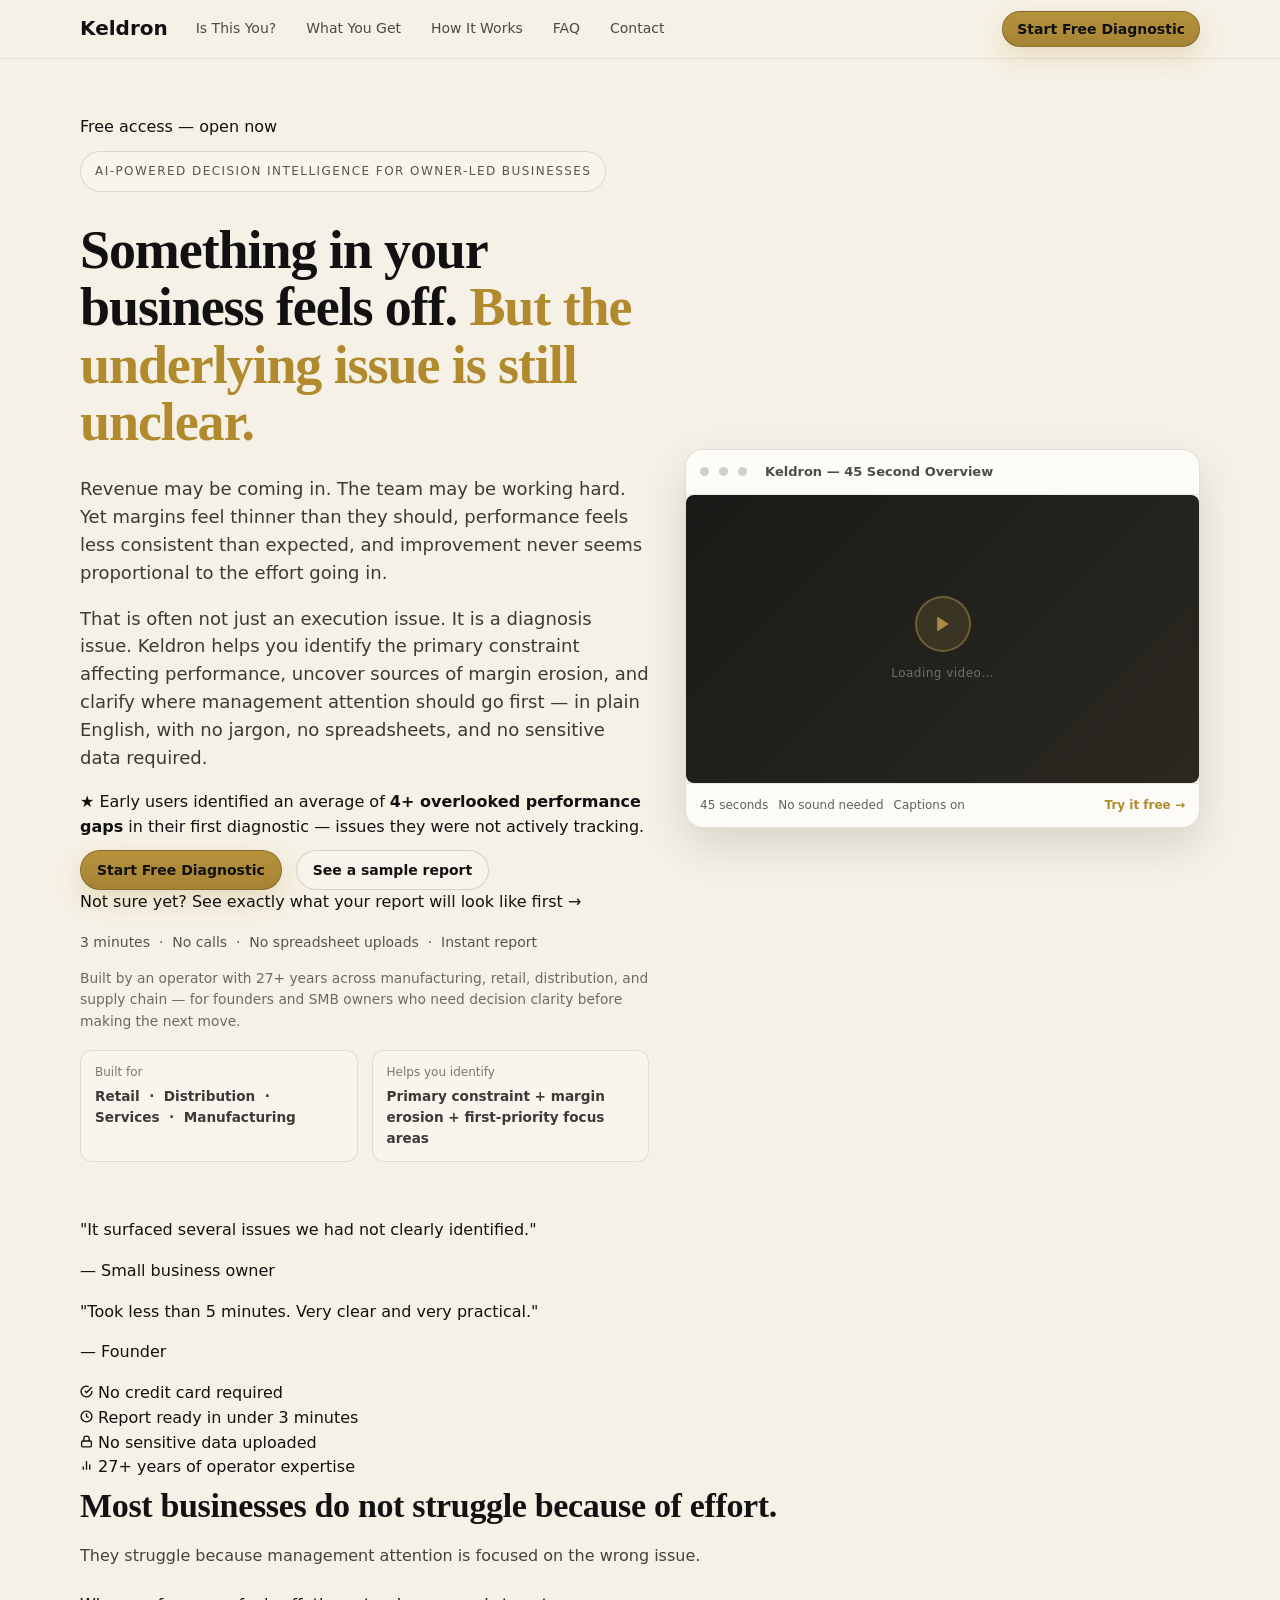
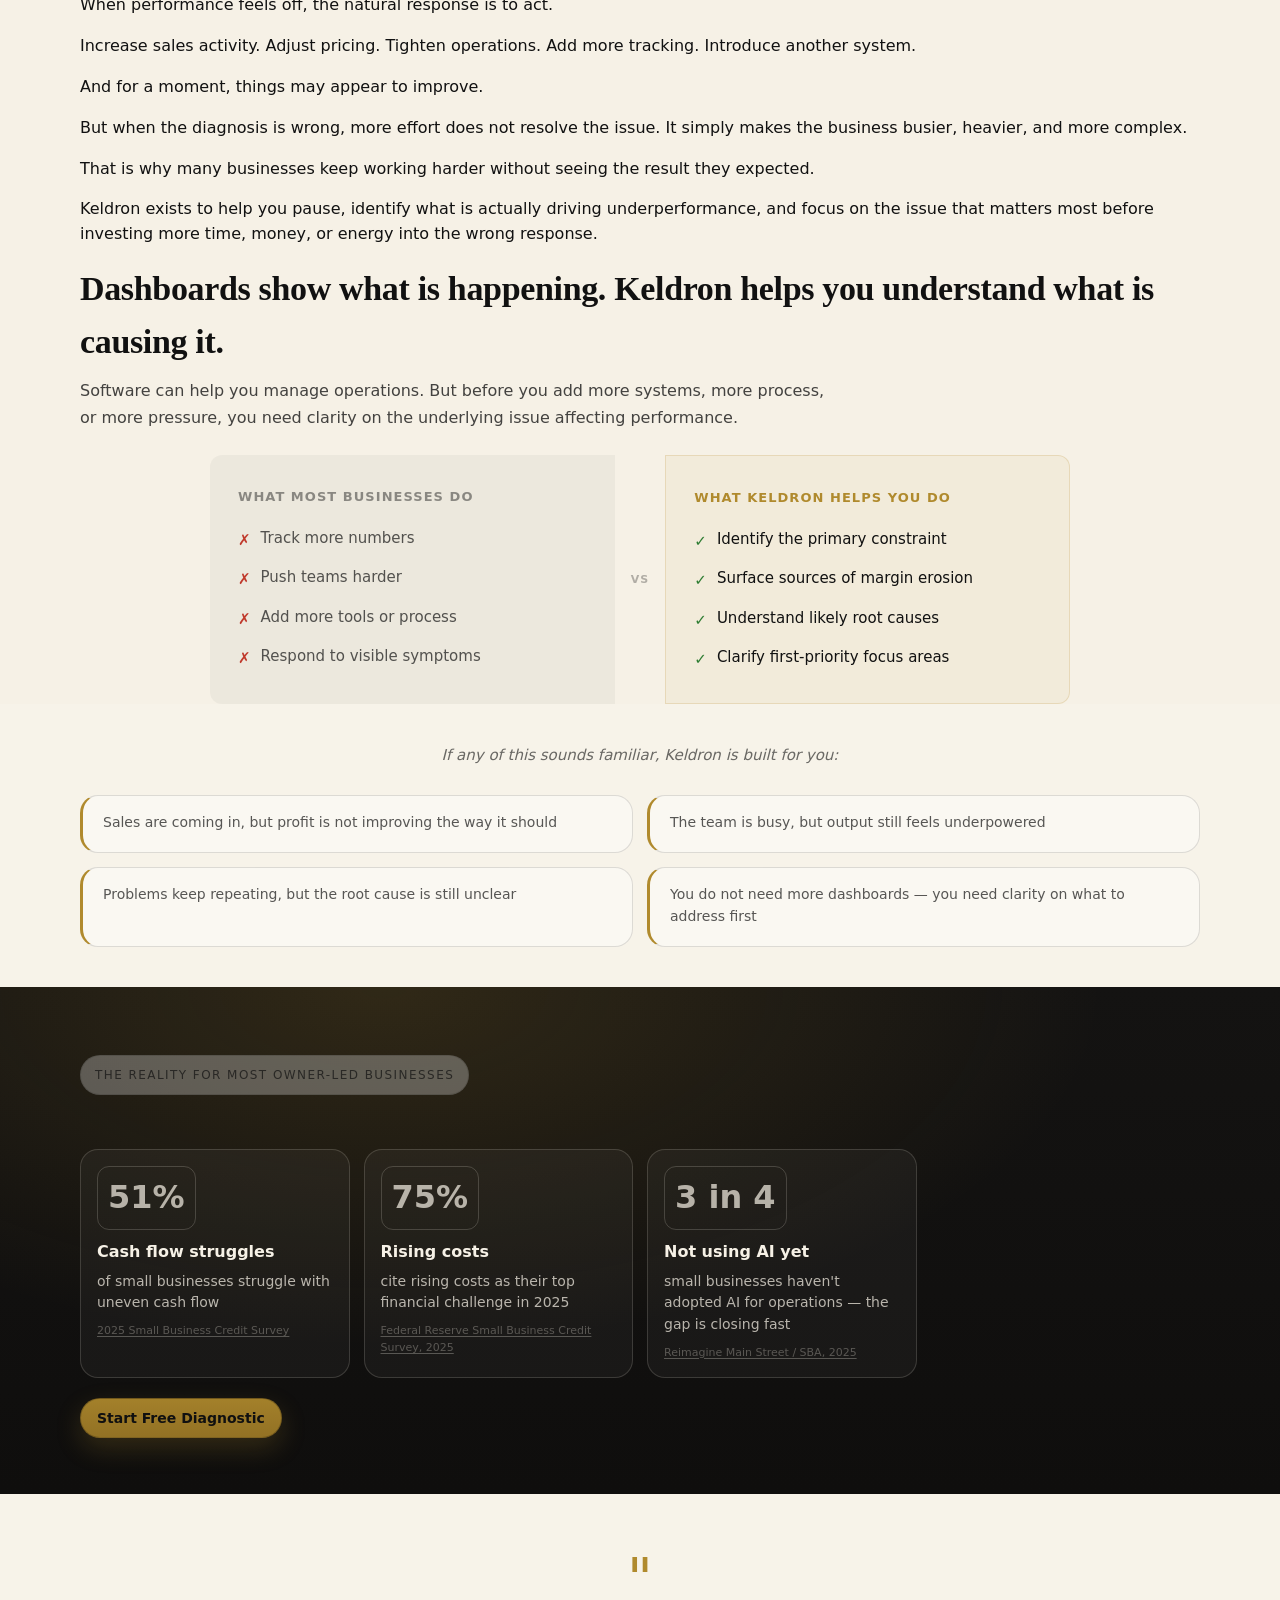
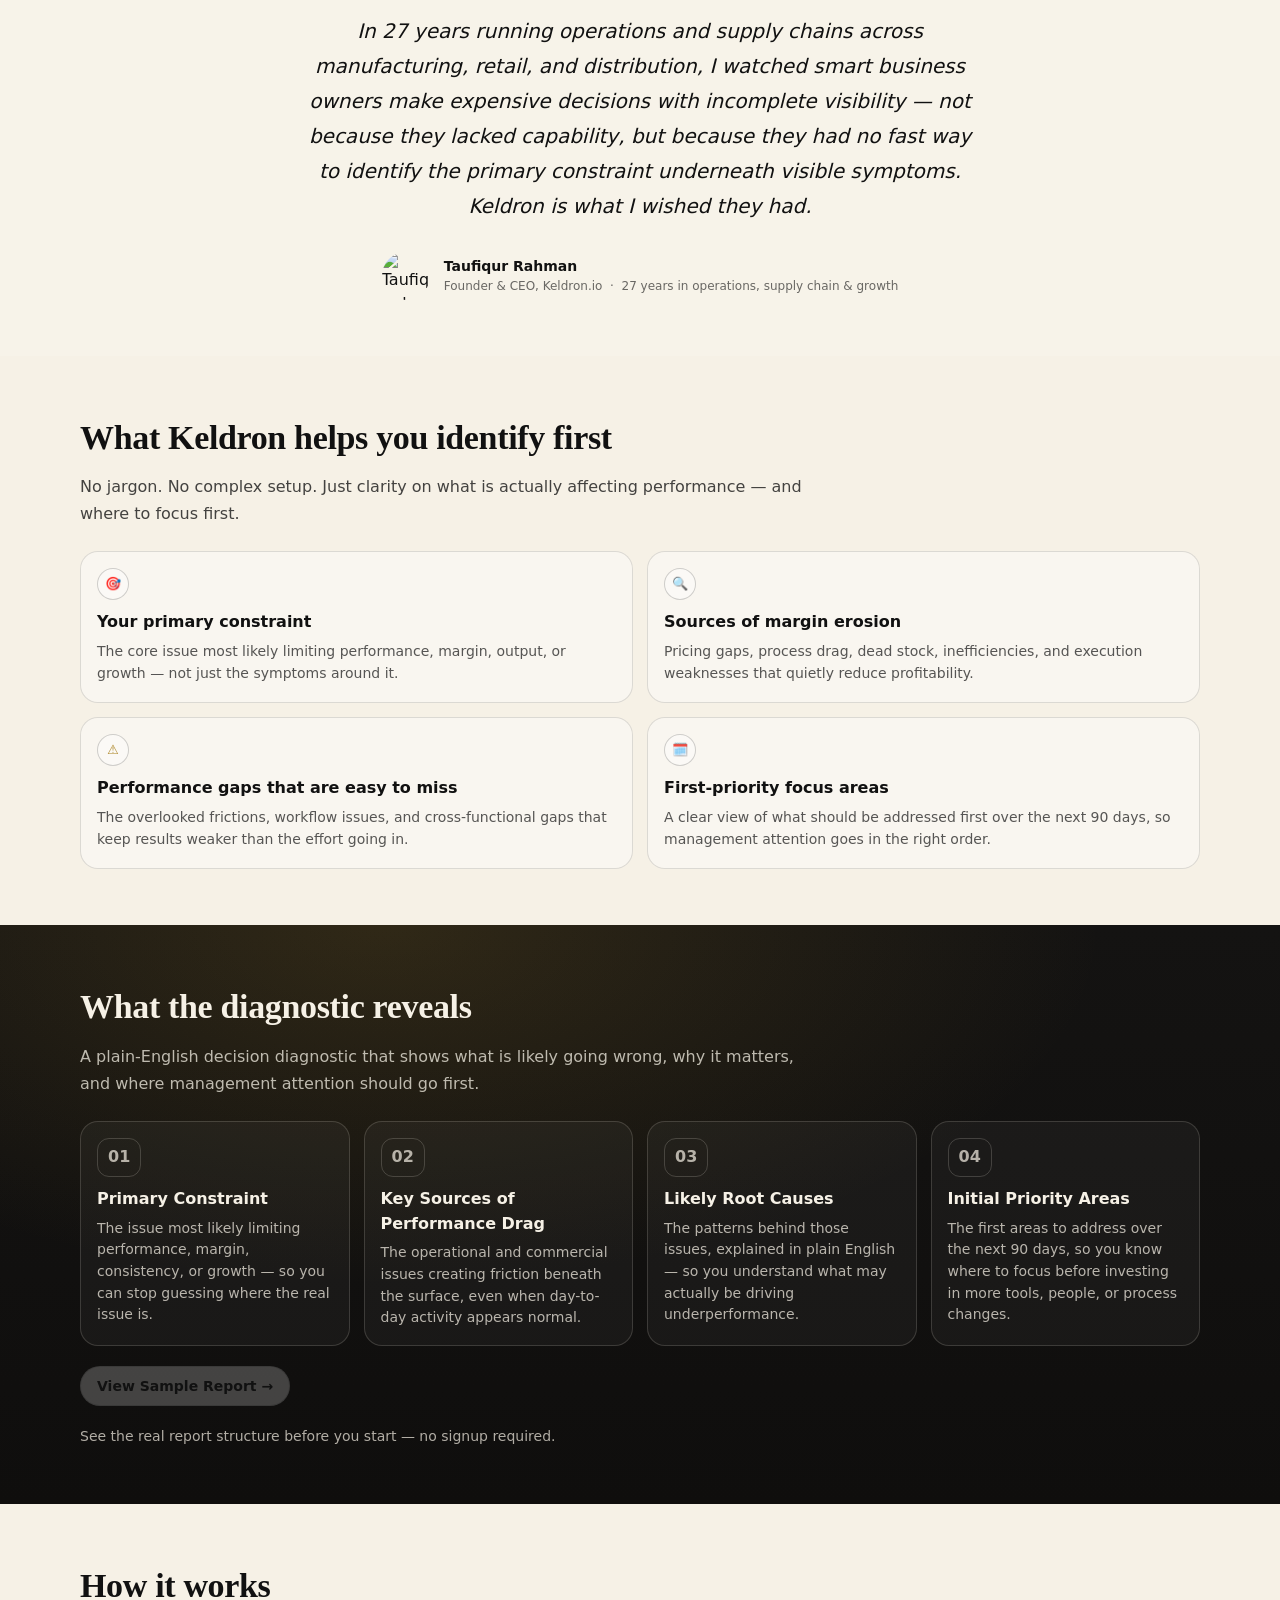
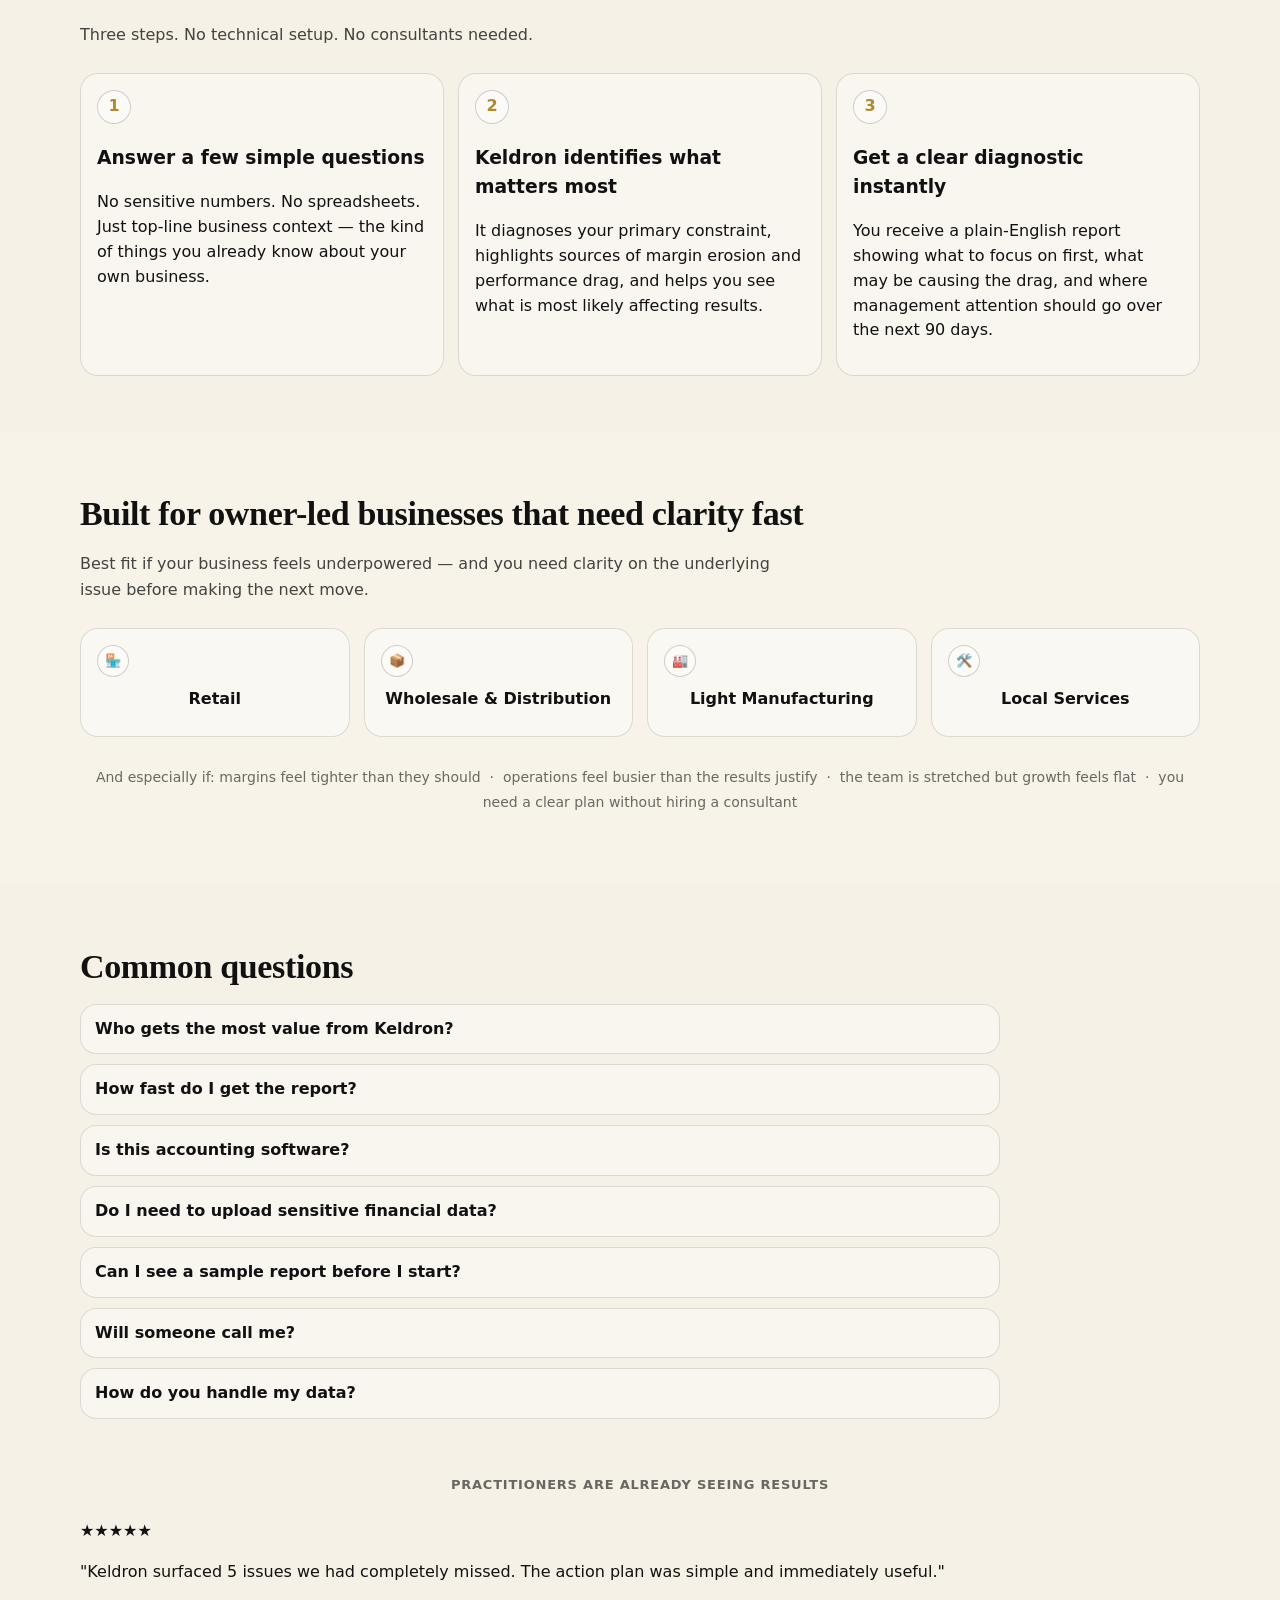
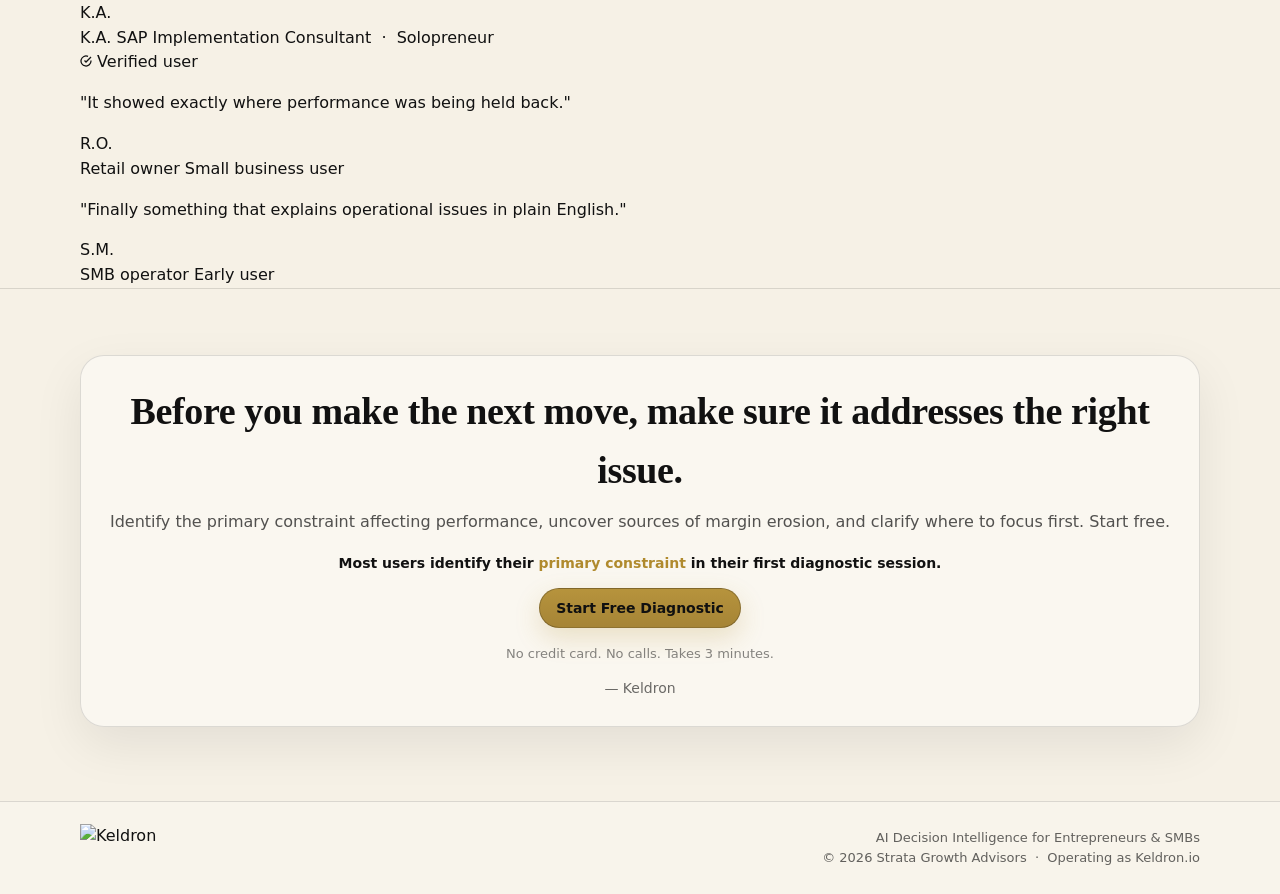
==== index.html @ caa9f1a3 "Update index.html" ====
<!doctype html>
<html lang="en">
<head>
  <meta charset="utf-8" />
  <meta name="viewport" content="width=device-width, initial-scale=1" />
  <title>Keldron — Identify Your Primary Constraint & Reduce Margin Erosion</title>
  <meta name="description" content="Keldron helps owner-led businesses identify the primary constraint affecting performance, uncover sources of margin erosion, and clarify where to focus first — without dashboards, jargon, or sensitive data." />
  <meta name="theme-color" content="#f6f1e6" />
  <link rel="icon" href="assets/favicon.ico" />
  <link rel="stylesheet" href="style.css" />

  <!-- Google tag (GA4) -->
  <script async src="https://www.googletagmanager.com/gtag/js?id=G-3YVBEJL4B2"></script>
  <script>
    window.dataLayer = window.dataLayer || [];
    function gtag(){dataLayer.push(arguments);}
    gtag('js', new Date());
    gtag('config', 'G-3YVBEJL4B2');
  </script>

  <!-- PostHog -->
  <script>
    !function(t,e){var o,n,p,r;e.__SV||(window.posthog=e,e._i=[],e.init=function(i,s,a){
    function g(t,e){var o=e.split(".");
    2==o.length&&(t=t[o[0]],e=o[1]),
    t[e]=function(){t.push([e].concat(Array.prototype.slice.call(arguments,0)))}}
    (p=t.createElement("script")).type="text/javascript",
    p.async=!0,p.src=s.api_host+"/static/array.js",
    (r=t.getElementsByTagName("script")[0]).parentNode.insertBefore(p,r);
    var u=e;for(void 0!==a?u=e[a]=[]:a="posthog",
    u.people=u.people||[],u.toString=function(t){
    var e="posthog";return"posthog"!==a&&(e+="."+a),
    t||(e+=" (stub)"),e},
    u.people.toString=function(){return u.toString(1)+".people (stub)"},
    o="capture identify alias people.set people.set_once".split(" ");
    for(n=0;n<o.length;n++)g(u,o[n]);
    e._i.push([i,s,a])},e.__SV=1)}
    (document,window.posthog||[]);
    posthog.init('phc_VdE4IH6TzsXNqkBKcgqQUMvZiRlIWVwX7wAPFgsEkgT',{
      api_host:'https://us.i.posthog.com'
    });
  </script>

  <!-- FAQ Schema Markup -->
  <script type="application/ld+json">
  {
    "@context": "https://schema.org",
    "@type": "FAQPage",
    "mainEntity": [
      {
        "@type": "Question",
        "name": "Who gets the most value from Keldron?",
        "acceptedAnswer": {
          "@type": "Answer",
          "text": "Owner-led businesses that know profit, growth, or operations are underperforming — but do not yet know the primary reason. If results feel weaker than the effort going in, Keldron is built for you."
        }
      },
      {
        "@type": "Question",
        "name": "How fast do I get the report?",
        "acceptedAnswer": {
          "@type": "Answer",
          "text": "Usually within minutes. You answer a short diagnostic and Keldron generates a structured report you can read immediately — no waiting, no back-and-forth calls."
        }
      },
      {
        "@type": "Question",
        "name": "Is this accounting software?",
        "acceptedAnswer": {
          "@type": "Answer",
          "text": "No. Keldron is not a dashboard or bookkeeping tool. It helps you identify the primary constraint affecting performance, uncover sources of margin erosion, and clarify where management attention should go first."
        }
      },
      {
        "@type": "Question",
        "name": "Do I need to upload sensitive financial data?",
        "acceptedAnswer": {
          "@type": "Answer",
          "text": "No. Keldron works from top-line business context — the kind of things you already know about your business. No spreadsheets, no sensitive numbers, no integrations required."
        }
      },
      {
        "@type": "Question",
        "name": "Can I see a sample report before I start?",
        "acceptedAnswer": {
          "@type": "Answer",
          "text": "Yes. View a real sample report at https://keldron.io/sample-report.html — generated for a retail business, with identifying details removed."
        }
      },
      {
        "@type": "Question",
        "name": "Will someone call me?",
        "acceptedAnswer": {
          "@type": "Answer",
          "text": "No. Keldron is fully self-serve. You control the pace."
        }
      },
      {
        "@type": "Question",
        "name": "How do you handle my data?",
        "acceptedAnswer": {
          "@type": "Answer",
          "text": "We keep things minimal and purpose-driven. Read the Privacy Policy at https://keldron.io/privacy.html."
        }
      }
    ]
  }
  </script>
</head>

<body>

  <header class="site-header">
    <div class="container header-inner">
      <a class="brand" href="/">
        <img
          src="assets/keldron_with_tagline.png"
          alt="Keldron"
          class="brand-mark"
          onerror="this.style.display='none'; this.nextElementSibling.style.display='block';"
        />
        <span style="display:none; font-size:20px; font-weight:800; color:var(--ink,#0f0e0c);">Keldron</span>
      </a>

      <nav class="nav">
        <a href="#pain">Is This You?</a>
        <a href="#why">What You Get</a>
        <a href="#how">How It Works</a>
        <a href="#faq">FAQ</a>
        <a href="/contact.html">Contact</a>
      </nav>

      <div class="header-cta">
        <a class="btn btn-primary"
           href="https://app.keldron.io"
           onclick="posthog.capture('cta_clicked', {button: 'find_my_biggest_leak', location: 'header'})">
          Start Free Diagnostic
        </a>
      </div>
    </div>
  </header>

  <main>

    <!-- HERO -->
    <section class="hero">
      <div class="container hero-grid">

        <div class="hero-copy">

          <div class="hero-badge">
            <span class="hero-badge-dot"></span>
            Free access — open now
          </div>

          <p class="kicker">AI-powered decision intelligence for owner-led businesses</p>

          <h1 class="display">
            Something in your business feels off.
            <span class="accent">But the underlying issue is still unclear.</span>
          </h1>

          <p class="lead">
            Revenue may be coming in. The team may be working hard. Yet margins feel thinner than they should,
            performance feels less consistent than expected, and improvement never seems proportional to the effort going in.
          </p>

          <p class="lead" style="margin-top:16px;">
            That is often not just an execution issue. It is a diagnosis issue.
            Keldron helps you identify the primary constraint affecting performance, uncover sources of margin erosion,
            and clarify where management attention should go first — in plain English, with no jargon, no spreadsheets,
            and no sensitive data required.
          </p>

          <div class="hero-micro-proof">
            <span class="star">★</span>
            <span>Early users identified an average of <strong>4+ overlooked performance gaps</strong> in their first diagnostic — issues they were not actively tracking.</span>
          </div>

          <div class="hero-actions">
            <a class="btn btn-primary btn-lg"
               href="https://app.keldron.io"
               onclick="posthog.capture('cta_clicked', {button: 'find_my_biggest_leak', location: 'hero'})">
              Start Free Diagnostic
            </a>
            <a class="btn btn-ghost btn-lg"
               href="/sample-report.html"
               onclick="posthog.capture('sample_report_viewed', {location: 'hero'})">
              See a sample report
            </a>
          </div>

          <a class="hero-bridge" href="/sample-report.html"
             onclick="posthog.capture('sample_report_viewed', {location: 'hero_bridge'})">
            Not sure yet? See exactly what your report will look like first
            <span class="hero-bridge-arrow">→</span>
          </a>

          <p class="cta-subnote">3 minutes &nbsp;·&nbsp; No calls &nbsp;·&nbsp; No spreadsheet uploads &nbsp;·&nbsp; Instant report</p>

          <p class="reassurance">
            Built by an operator with 27+ years across manufacturing, retail, distribution, and supply chain —
            for founders and SMB owners who need decision clarity before making the next move.
          </p>

          <div class="trust-row">
            <div class="trust-item">
              <span class="trust-label">Built for</span>
              <span class="trust-value">Retail &nbsp;·&nbsp; Distribution &nbsp;·&nbsp; Services &nbsp;·&nbsp; Manufacturing</span>
            </div>
            <div class="trust-item">
              <span class="trust-label">Helps you identify</span>
              <span class="trust-value">Primary constraint + margin erosion + first-priority focus areas</span>
            </div>
          </div>
        </div>

        <div class="hero-mock">
          <div class="mock-card">
            <div class="mock-top">
              <span class="mock-dot"></span>
              <span class="mock-dot"></span>
              <span class="mock-dot"></span>
              <span class="mock-title">Keldron — 45 Second Overview</span>
            </div>
            <div style="position:relative; overflow:hidden; aspect-ratio:1920/1080; border-radius:8px; background: linear-gradient(135deg, #1a1a18 0%, #2a2820 100%);">
              <div style="position:absolute; inset:0; display:flex; flex-direction:column; align-items:center; justify-content:center; gap:12px; pointer-events:none; z-index:0;">
                <div style="width:56px; height:56px; border-radius:50%; background:rgba(196,160,80,0.15); border:2px solid rgba(196,160,80,0.4); display:flex; align-items:center; justify-content:center;">
                  <svg width="20" height="20" viewBox="0 0 24 24" fill="rgba(196,160,80,0.8)"><polygon points="5 3 19 12 5 21 5 3"/></svg>
                </div>
                <span style="font-size:12px; color:rgba(255,255,255,0.35); letter-spacing:0.04em;">Loading video…</span>
              </div>
              <iframe
                src="https://share.synthesia.io/embeds/videos/dbdabe3f-1d3c-4bf3-8dc3-3fba12c166be"
                loading="lazy"
                title="Keldron — Identify Your Primary Constraint"
                allow="autoplay; encrypted-media; fullscreen; picture-in-picture"
                allowfullscreen
                style="position:absolute; width:100%; height:100%; top:0; left:0; border:none; z-index:1;">
              </iframe>
            </div>
            <div class="mock-foot">
              <span>45 seconds</span>
              <span>No sound needed</span>
              <span>Captions on</span>
              <a href="https://app.keldron.io"
                 style="margin-left:auto; color: var(--gold); font-weight:600; text-decoration:none;"
                 onclick="posthog.capture('cta_clicked', {button: 'hero_video', location: 'hero_mock'})">
                Try it free →
              </a>
            </div>
          </div>
        </div>

      </div>
    </section>

    <!-- MINI PROOF ROW -->
    <section class="mini-proof-row">
      <div class="container">
        <div class="mini-proof-grid">
          <div class="mini-proof-card">
            <p class="mini-proof-quote">"It surfaced several issues we had not clearly identified."</p>
            <p class="mini-proof-name">— Small business owner</p>
          </div>
          <div class="mini-proof-card">
            <p class="mini-proof-quote">"Took less than 5 minutes. Very clear and very practical."</p>
            <p class="mini-proof-name">— Founder</p>
          </div>
        </div>
      </div>
    </section>

    <!-- PROOF STRIP -->
    <div class="proof-strip">
      <div class="container proof-strip-inner">
        <div class="proof-strip-item">
          <svg width="13" height="13" viewBox="0 0 24 24" fill="none" stroke="currentColor" stroke-width="2.5"><path d="M22 11.08V12a10 10 0 1 1-5.93-9.14"/><polyline points="22 4 12 14.01 9 11.01"/></svg>
          No credit card required
        </div>
        <div class="proof-strip-item">
          <svg width="13" height="13" viewBox="0 0 24 24" fill="none" stroke="currentColor" stroke-width="2.5"><circle cx="12" cy="12" r="10"/><polyline points="12 6 12 12 16 14"/></svg>
          Report ready in under 3 minutes
        </div>
        <div class="proof-strip-item">
          <svg width="13" height="13" viewBox="0 0 24 24" fill="none" stroke="currentColor" stroke-width="2.5"><rect x="3" y="11" width="18" height="11" rx="2" ry="2"/><path d="M7 11V7a5 5 0 0 1 10 0v4"/></svg>
          No sensitive data uploaded
        </div>
        <div class="proof-strip-item">
          <svg width="13" height="13" viewBox="0 0 24 24" fill="none" stroke="currentColor" stroke-width="2.5"><line x1="18" y1="20" x2="18" y2="10"/><line x1="12" y1="20" x2="12" y2="4"/><line x1="6" y1="20" x2="6" y2="14"/></svg>
          27+ years of operator expertise
        </div>
      </div>
    </div>

    <!-- CONVERSATION SECTION -->
    <section class="conversation-section">
      <div class="container">
        <div class="conversation-wrap">
          <h2 class="section-title">Most businesses do not struggle because of effort.</h2>
          <p class="section-intro">They struggle because management attention is focused on the wrong issue.</p>

          <div class="conversation-copy">
            <p>When performance feels off, the natural response is to act.</p>
            <p>Increase sales activity. Adjust pricing. Tighten operations. Add more tracking. Introduce another system.</p>
            <p>And for a moment, things may appear to improve.</p>
            <p>But when the diagnosis is wrong, more effort does not resolve the issue. It simply makes the business busier, heavier, and more complex.</p>
            <p class="conversation-highlight">That is why many businesses keep working harder without seeing the result they expected.</p>
            <p>Keldron exists to help you pause, identify what is actually driving underperformance, and focus on the issue that matters most before investing more time, money, or energy into the wrong response.</p>
          </div>
        </div>
      </div>
    </section>

    <!-- COMPARISON STRIP -->
    <section class="comparison-strip">
      <div class="container">
        <h2 class="section-title">Dashboards show what is happening. Keldron helps you understand what is causing it.</h2>
        <p class="section-intro" style="max-width:760px;">
          Software can help you manage operations. But before you add more systems, more process, or more pressure,
          you need clarity on the underlying issue affecting performance.
        </p>

        <div class="comparison-grid" style="display:grid; grid-template-columns:1fr auto 1fr; gap:0; align-items:stretch; max-width:860px; margin:0 auto;">
          <div class="comparison-card" style="background:rgba(17,17,17,0.04); border-radius:12px 0 0 12px; padding:32px 28px;">
            <h3 style="font-size:13px; font-weight:700; letter-spacing:0.08em; text-transform:uppercase; color:rgba(17,17,17,0.45); margin:0 0 20px;">What most businesses do</h3>
            <ul style="list-style:none; padding:0; margin:0; display:flex; flex-direction:column; gap:14px;">
              <li style="display:flex; align-items:flex-start; gap:10px; font-size:15px; color:rgba(17,17,17,0.7);">
                <span style="color:#c0392b; margin-top:2px; flex-shrink:0;">✗</span> Track more numbers
              </li>
              <li style="display:flex; align-items:flex-start; gap:10px; font-size:15px; color:rgba(17,17,17,0.7);">
                <span style="color:#c0392b; margin-top:2px; flex-shrink:0;">✗</span> Push teams harder
              </li>
              <li style="display:flex; align-items:flex-start; gap:10px; font-size:15px; color:rgba(17,17,17,0.7);">
                <span style="color:#c0392b; margin-top:2px; flex-shrink:0;">✗</span> Add more tools or process
              </li>
              <li style="display:flex; align-items:flex-start; gap:10px; font-size:15px; color:rgba(17,17,17,0.7);">
                <span style="color:#c0392b; margin-top:2px; flex-shrink:0;">✗</span> Respond to visible symptoms
              </li>
            </ul>
          </div>

          <div style="display:flex; align-items:center; justify-content:center; padding:0 16px; background:transparent;">
            <div style="display:flex; flex-direction:column; align-items:center; gap:6px;">
              <div style="width:1px; flex:1; background:rgba(17,17,17,0.12);"></div>
              <span style="font-size:11px; font-weight:800; letter-spacing:0.1em; color:rgba(17,17,17,0.3); white-space:nowrap;">VS</span>
              <div style="width:1px; flex:1; background:rgba(17,17,17,0.12);"></div>
            </div>
          </div>

          <div class="comparison-card" style="background:rgba(196,160,80,0.08); border:1px solid rgba(196,160,80,0.25); border-radius:0 12px 12px 0; padding:32px 28px;">
            <h3 style="font-size:13px; font-weight:700; letter-spacing:0.08em; text-transform:uppercase; color:var(--gold); margin:0 0 20px;">What Keldron helps you do</h3>
            <ul style="list-style:none; padding:0; margin:0; display:flex; flex-direction:column; gap:14px;">
              <li style="display:flex; align-items:flex-start; gap:10px; font-size:15px; color:var(--ink);">
                <span style="color:#2e7d32; margin-top:2px; flex-shrink:0;">✓</span> Identify the primary constraint
              </li>
              <li style="display:flex; align-items:flex-start; gap:10px; font-size:15px; color:var(--ink);">
                <span style="color:#2e7d32; margin-top:2px; flex-shrink:0;">✓</span> Surface sources of margin erosion
              </li>
              <li style="display:flex; align-items:flex-start; gap:10px; font-size:15px; color:var(--ink);">
                <span style="color:#2e7d32; margin-top:2px; flex-shrink:0;">✓</span> Understand likely root causes
              </li>
              <li style="display:flex; align-items:flex-start; gap:10px; font-size:15px; color:var(--ink);">
                <span style="color:#2e7d32; margin-top:2px; flex-shrink:0;">✓</span> Clarify first-priority focus areas
              </li>
            </ul>
          </div>
        </div>
      </div>
    </section>

    <!-- PAIN STRIP -->
    <section class="section" id="pain" style="padding-top:40px; padding-bottom:40px; background: rgba(255,255,255,0.12);">
      <div class="container">
        <p style="text-align:center; font-size:15px; color: rgba(17,17,17,0.62); margin:0 0 28px; font-style:italic;">
          If any of this sounds familiar, Keldron is built for you:
        </p>
        <div class="pillars" style="grid-template-columns: repeat(2, 1fr);">
          <div class="pillar" style="border-left: 3px solid var(--gold); padding-left: 20px;">
            <p class="pillar-text" style="margin:0;">Sales are coming in, but profit is not improving the way it should</p>
          </div>
          <div class="pillar" style="border-left: 3px solid var(--gold); padding-left: 20px;">
            <p class="pillar-text" style="margin:0;">The team is busy, but output still feels underpowered</p>
          </div>
          <div class="pillar" style="border-left: 3px solid var(--gold); padding-left: 20px;">
            <p class="pillar-text" style="margin:0;">Problems keep repeating, but the root cause is still unclear</p>
          </div>
          <div class="pillar" style="border-left: 3px solid var(--gold); padding-left: 20px;">
            <p class="pillar-text" style="margin:0;">You do not need more dashboards — you need clarity on what to address first</p>
          </div>
        </div>
      </div>
    </section>

    <!-- STATS STRIP -->
    <section class="section section-dark">
      <div class="container">
        <p class="kicker" style="text-align:center; margin-bottom:36px;">The reality for most owner-led businesses</p>

        <div class="deliverable-grid">
          <div class="deliverable-item">
            <div class="deliverable-icon" style="font-size:32px; font-weight:800;">51%</div>
            <h3>Cash flow struggles</h3>
            <p>of small businesses struggle with uneven cash flow</p>
            <p style="font-size:11px; opacity:0.4; margin-top:8px;">
              <a href="https://www.federalreserve.gov/publications/2025-small-business-credit-survey.htm" target="_blank" rel="noopener" style="color:inherit; text-decoration:underline; text-underline-offset:2px;">2025 Small Business Credit Survey</a>
            </p>
          </div>
          <div class="deliverable-item">
            <div class="deliverable-icon" style="font-size:32px; font-weight:800;">75%</div>
            <h3>Rising costs</h3>
            <p>cite rising costs as their top financial challenge in 2025</p>
            <p style="font-size:11px; opacity:0.4; margin-top:8px;">
              <a href="https://www.federalreserve.gov/publications/2025-small-business-credit-survey.htm" target="_blank" rel="noopener" style="color:inherit; text-decoration:underline; text-underline-offset:2px;">Federal Reserve Small Business Credit Survey, 2025</a>
            </p>
          </div>
          <div class="deliverable-item">
            <div class="deliverable-icon" style="font-size:32px; font-weight:800;">3 in 4</div>
            <h3>Not using AI yet</h3>
            <p>small businesses haven't adopted AI for operations — the gap is closing fast</p>
            <p style="font-size:11px; opacity:0.4; margin-top:8px;">
              <a href="https://www.reimaginemainstreet.org/" target="_blank" rel="noopener" style="color:inherit; text-decoration:underline; text-underline-offset:2px;">Reimagine Main Street / SBA, 2025</a>
            </p>
          </div>
        </div>

        <div class="dark-cta">
          <a class="btn btn-primary btn-lg"
             href="https://app.keldron.io"
             onclick="posthog.capture('cta_clicked', {button: 'find_my_biggest_leak', location: 'stats'})">
            Start Free Diagnostic
          </a>
        </div>
      </div>
    </section>

    <!-- FOUNDER QUOTE -->
    <section class="section" style="padding-top:56px; padding-bottom:56px; background: rgba(255,255,255,0.12);">
      <div class="container" style="max-width:680px; text-align:center;">
        <div style="font-size:56px; color: var(--gold); line-height:1; margin-bottom:8px;">"</div>
        <blockquote style="margin:0 0 28px; font-size:clamp(16px,2.5vw,20px); color: var(--ink); line-height:1.75; font-style:italic;">
          In 27 years running operations and supply chains across manufacturing, retail, and distribution,
          I watched smart business owners make expensive decisions with incomplete visibility — not because
          they lacked capability, but because they had no fast way to identify the primary constraint underneath
          visible symptoms. Keldron is what I wished they had.
        </blockquote>
        <div style="display:flex; align-items:center; justify-content:center; gap:14px;">
          <img src="/assets/taufiq.jpg" alt="Taufiqur Rahman" style="width:48px; height:48px; border-radius:50%; object-fit:cover; flex-shrink:0;" />
          <div style="text-align:left;">
            <p style="margin:0; font-size:14px; font-weight:700; color: var(--ink);">Taufiqur Rahman</p>
            <p style="margin:0; font-size:12px; color: rgba(17,17,17,0.62);">Founder &amp; CEO, Keldron.io &nbsp;·&nbsp; 27 years in operations, supply chain &amp; growth</p>
          </div>
        </div>
      </div>
    </section>

    <!-- WHAT KELDRON HELPS YOU SPOT -->
    <section class="section" id="why">
      <div class="container">
        <h2 class="section-title">What Keldron helps you identify first</h2>
        <p class="section-intro">
          No jargon. No complex setup. Just clarity on what is actually affecting performance — and where to focus first.
        </p>
        <div class="pillars" style="grid-template-columns: repeat(2, 1fr);">
          <div class="pillar">
            <div class="pillar-num">🎯</div>
            <h3 class="pillar-title">Your primary constraint</h3>
            <p class="pillar-text">The core issue most likely limiting performance, margin, output, or growth — not just the symptoms around it.</p>
          </div>
          <div class="pillar">
            <div class="pillar-num">🔍</div>
            <h3 class="pillar-title">Sources of margin erosion</h3>
            <p class="pillar-text">Pricing gaps, process drag, dead stock, inefficiencies, and execution weaknesses that quietly reduce profitability.</p>
          </div>
          <div class="pillar">
            <div class="pillar-num">⚠️</div>
            <h3 class="pillar-title">Performance gaps that are easy to miss</h3>
            <p class="pillar-text">The overlooked frictions, workflow issues, and cross-functional gaps that keep results weaker than the effort going in.</p>
          </div>
          <div class="pillar">
            <div class="pillar-num">🗓️</div>
            <h3 class="pillar-title">First-priority focus areas</h3>
            <p class="pillar-text">A clear view of what should be addressed first over the next 90 days, so management attention goes in the right order.</p>
          </div>
        </div>
      </div>
    </section>

    <!-- WHAT YOU GET -->
    <section class="section section-dark" id="deliverable">
      <div class="container">
        <h2 class="section-title section-title-dark">What the diagnostic reveals</h2>
        <p class="section-intro section-intro-dark">
          A plain-English decision diagnostic that shows what is likely going wrong, why it matters, and where management attention should go first.
        </p>
        <div class="deliverable-grid">
          <div class="deliverable-item">
            <div class="deliverable-icon">01</div>
            <h3>Primary Constraint</h3>
            <p>The issue most likely limiting performance, margin, consistency, or growth — so you can stop guessing where the real issue is.</p>
          </div>
          <div class="deliverable-item">
            <div class="deliverable-icon">02</div>
            <h3>Key Sources of Performance Drag</h3>
            <p>The operational and commercial issues creating friction beneath the surface, even when day-to-day activity appears normal.</p>
          </div>
          <div class="deliverable-item">
            <div class="deliverable-icon">03</div>
            <h3>Likely Root Causes</h3>
            <p>The patterns behind those issues, explained in plain English — so you understand what may actually be driving underperformance.</p>
          </div>
          <div class="deliverable-item">
            <div class="deliverable-icon">04</div>
            <h3>Initial Priority Areas</h3>
            <p>The first areas to address over the next 90 days, so you know where to focus before investing in more tools, people, or process changes.</p>
          </div>
        </div>
        <div class="dark-cta">
          <a class="btn btn-ghost btn-lg"
             href="/sample-report.html"
             onclick="posthog.capture('sample_report_viewed', {location: 'deliverable'})">
            View Sample Report →
          </a>
          <p class="reassurance reassurance-dark" style="margin-top:12px;">See the real report structure before you start — no signup required.</p>
        </div>
      </div>
    </section>

    <!-- HOW IT WORKS -->
    <section class="section" id="how">
      <div class="container">
        <h2 class="section-title">How it works</h2>
        <p class="section-intro">Three steps. No technical setup. No consultants needed.</p>
        <div class="steps">
          <div class="step">
            <div class="step-badge">1</div>
            <h3>Answer a few simple questions</h3>
            <p>No sensitive numbers. No spreadsheets. Just top-line business context — the kind of things you already know about your own business.</p>
          </div>
          <div class="step">
            <div class="step-badge">2</div>
            <h3>Keldron identifies what matters most</h3>
            <p>It diagnoses your primary constraint, highlights sources of margin erosion and performance drag, and helps you see what is most likely affecting results.</p>
          </div>
          <div class="step">
            <div class="step-badge">3</div>
            <h3>Get a clear diagnostic instantly</h3>
            <p>You receive a plain-English report showing what to focus on first, what may be causing the drag, and where management attention should go over the next 90 days.</p>
          </div>
        </div>
      </div>
    </section>

    <!-- WHO THIS IS FOR -->
    <section class="section" style="padding-top:56px; padding-bottom:56px; background: rgba(255,255,255,0.12);">
      <div class="container">
        <h2 class="section-title">Built for owner-led businesses that need clarity fast</h2>
        <p class="section-intro">
          Best fit if your business feels underpowered — and you need clarity on the underlying issue before making the next move.
        </p>
        <div class="pillars" style="grid-template-columns: repeat(4, 1fr);">
          <div class="pillar" style="text-align:center;">
            <div class="pillar-num">🏪</div>
            <h3 class="pillar-title">Retail</h3>
          </div>
          <div class="pillar" style="text-align:center;">
            <div class="pillar-num">📦</div>
            <h3 class="pillar-title">Wholesale &amp; Distribution</h3>
          </div>
          <div class="pillar" style="text-align:center;">
            <div class="pillar-num">🏭</div>
            <h3 class="pillar-title">Light Manufacturing</h3>
          </div>
          <div class="pillar" style="text-align:center;">
            <div class="pillar-num">🛠️</div>
            <h3 class="pillar-title">Local Services</h3>
          </div>
        </div>
        <p style="text-align:center; color: rgba(17,17,17,0.62); font-size:14px; margin-top:28px; line-height:1.8;">
          And especially if: margins feel tighter than they should &nbsp;·&nbsp;
          operations feel busier than the results justify &nbsp;·&nbsp; the team is stretched but growth feels flat &nbsp;·&nbsp;
          you need a clear plan without hiring a consultant
        </p>
      </div>
    </section>

    <!-- FAQ -->
    <section class="section" id="faq">
      <div class="container">
        <h2 class="section-title">Common questions</h2>
        <div class="faq">

          <details>
            <summary>Who gets the most value from Keldron?</summary>
            <div class="faq-content">
              Owner-led businesses that know profit, growth, or operations are underperforming —
              but do not yet know the primary reason. If you're busy but results feel flat, Keldron is built for you.
            </div>
          </details>

          <details>
            <summary>How fast do I get the report?</summary>
            <div class="faq-content">
              Usually within minutes. You answer a short diagnostic and Keldron generates a structured
              report you can read immediately — no waiting, no back-and-forth calls.
            </div>
          </details>

          <details>
            <summary>Is this accounting software?</summary>
            <div class="faq-content">
              No. Keldron is not a dashboard or bookkeeping tool. It helps you identify the primary constraint
              affecting performance, uncover sources of margin erosion, and clarify where management attention should go first.
            </div>
          </details>

          <details>
            <summary>Do I need to upload sensitive financial data?</summary>
            <div class="faq-content">
              No. Keldron works from top-line business context — the kind of things you already know
              about your business. No spreadsheets, no sensitive numbers, no integrations required.
            </div>
          </details>

          <details>
            <summary>Can I see a sample report before I start?</summary>
            <div class="faq-content">
              Yes. <a href="/sample-report.html" style="border-bottom:1px solid currentColor;">View a real sample report here</a>
              — generated for a retail business, with identifying details removed.
            </div>
          </details>

          <details>
            <summary>Will someone call me?</summary>
            <div class="faq-content">
              No. Keldron is fully self-serve. You control the pace.
            </div>
          </details>

          <details>
            <summary>How do you handle my data?</summary>
            <div class="faq-content">
              We keep things minimal and purpose-driven. Read our <a href="privacy.html" style="border-bottom:1px solid currentColor;">Privacy Policy</a>.
            </div>
          </details>

        </div>
      </div>
    </section>

    <!-- TESTIMONIAL — before closing CTA -->
    <section class="testimonial-section">
      <div class="container">
        <p style="text-align:center; font-size:13px; font-weight:600; letter-spacing:0.06em; text-transform:uppercase; color: rgba(17,17,17,0.62); margin:0 0 24px;">Practitioners are already seeing results</p>

        <div class="testimonial-grid">
          <div class="testimonial-card featured">
            <div class="testimonial-stars">
              <span>★</span><span>★</span><span>★</span><span>★</span><span>★</span>
            </div>
            <p class="testimonial-quote">
              "Keldron surfaced 5 issues we had completely missed.
              The action plan was simple and immediately useful."
            </p>
            <div class="testimonial-footer">
              <div class="testimonial-avatar">K.A.</div>
              <div class="testimonial-meta">
                <span class="testimonial-name">K.A.</span>
                <span class="testimonial-role">SAP Implementation Consultant &nbsp;·&nbsp; Solopreneur</span>
              </div>
              <div class="testimonial-verified">
                <svg width="12" height="12" viewBox="0 0 24 24" fill="none" stroke="currentColor" stroke-width="2.5"><path d="M22 11.08V12a10 10 0 1 1-5.93-9.14"/><polyline points="22 4 12 14.01 9 11.01"/></svg>
                Verified user
              </div>
            </div>
          </div>

          <div class="testimonial-card">
            <p class="testimonial-quote">
              "It showed exactly where performance was being held back."
            </p>
            <div class="testimonial-footer">
              <div class="testimonial-avatar">R.O.</div>
              <div class="testimonial-meta">
                <span class="testimonial-name">Retail owner</span>
                <span class="testimonial-role">Small business user</span>
              </div>
            </div>
          </div>

          <div class="testimonial-card">
            <p class="testimonial-quote">
              "Finally something that explains operational issues in plain English."
            </p>
            <div class="testimonial-footer">
              <div class="testimonial-avatar">S.M.</div>
              <div class="testimonial-meta">
                <span class="testimonial-name">SMB operator</span>
                <span class="testimonial-role">Early user</span>
              </div>
            </div>
          </div>
        </div>
      </div>
    </section>

    <!-- CLOSING CTA -->
    <section class="closing">
      <div class="container closing-inner">
        <h2 class="closing-title">Before you make the next move, make sure it addresses the right issue.</h2>
        <p class="closing-text">Identify the primary constraint affecting performance, uncover sources of margin erosion, and clarify where to focus first. Start free.</p>
        <p style="font-size:14px; font-weight:600; color: var(--ink); margin: 0 0 14px;">
          Most users identify their <span style="color: var(--gold);">primary constraint</span> in their first diagnostic session.
        </p>
        <a class="btn btn-primary btn-lg"
           href="https://app.keldron.io"
           onclick="posthog.capture('cta_clicked', {button: 'find_my_biggest_leak', location: 'closing'})">
          Start Free Diagnostic
        </a>
        <p style="font-size:13px; opacity:0.5; margin-top:16px;">No credit card. No calls. Takes 3 minutes.</p>
        <p class="closing-signoff">— Keldron</p>
      </div>
    </section>

  </main>

  <footer class="site-footer">
    <div class="container footer-inner">
      <div class="footer-left">
        <a href="/">
          <img
            src="assets/keldron_with_tagline.png"
            alt="Keldron"
            style="height:48px; width:auto; display:block;"
          />
        </a>
      </div>
      <div class="footer-right">
        <div class="footer-muted small">AI Decision Intelligence for Entrepreneurs &amp; SMBs</div>
        <div class="footer-muted small">© <span id="year"></span> Strata Growth Advisors &nbsp;·&nbsp; Operating as Keldron.io</div>
      </div>
    </div>
  </footer>

  <script>
    document.getElementById("year").textContent = new Date().getFullYear();
  </script>

</body>
</html>
---- style.css ----
/* =====================================================
   STRATA GLOBAL STYLESHEET
   ===================================================== */

/* ---------- CSS VARIABLES ---------- */

:root {
  --paper: #f6f1e6;
  --ink: #111111;
  --muted: #5a5a5a;
  --line: rgba(0,0,0,0.12);
  --card: rgba(255,255,255,0.65);
  --dark: #141312;
  --dark2: #0f0e0d;
  --gold: #b08a2d;
  --brand: #b38b2d;
  --border: rgba(0,0,0,.08);

  --radius: 18px;
  --shadow: 0 18px 50px rgba(0,0,0,0.08);
  --shadow2: 0 18px 45px rgba(0,0,0,0.12);
  --max: 1120px;
}

/* ---------- RESET ---------- */

*, *::before, *::after { box-sizing: border-box; }
html, body { height: 100%; }

body {
  margin: 0;
  font-family: ui-sans-serif, system-ui, -apple-system, Segoe UI, Roboto, Arial, "Noto Sans", "Helvetica Neue", sans-serif;
  background: var(--paper);
  color: var(--ink);
  line-height: 1.55;
  -webkit-font-smoothing: antialiased;
  -moz-osx-font-smoothing: grayscale;
}

img { max-width: 100%; display: block; }
a { color: inherit; text-decoration: none; }
a:hover { text-decoration: underline; opacity: 0.96; }

/* ---------- LAYOUT ---------- */

.container {
  width: min(var(--max), calc(100% - 40px));
  margin: 0 auto;
}

/* =====================================================
   HEADER
   ===================================================== */

.site-header {
  position: sticky;
  top: 0;
  z-index: 999;
  background: rgba(246,241,230,0.98);
  border-bottom: 1px solid var(--border);
  backdrop-filter: blur(10px);
}

.header-inner {
  display: flex;
  align-items: center;
  justify-content: flex-start;
  gap: 22px;
  padding: 10px 0;   /* tighter vertical padding */
}

.brand {
  display: flex;
  align-items: center;
  flex: 0 0 auto;
}

.brand-mark {
  height: 84px;      /* as requested */
  width: auto;
}

.nav {
  display: flex;
  align-items: center;
  gap: 18px;
  font-size: 14px;
  color: rgba(17,17,17,0.75);
}

.nav a {
  padding: 8px 6px;
  border-radius: 10px;
}

.nav a:hover {
  background: rgba(0,0,0,0.04);
  text-decoration: none;
}

.header-cta {
  margin-left: auto;
  flex: 0 0 auto;
}

/* ---------- BUTTONS ---------- */

.btn {
  display: inline-flex;
  align-items: center;
  justify-content: center;
  gap: 10px;
  border-radius: 999px;
  padding: 10px 14px;
  border: 1px solid var(--line);
  background: rgba(255,255,255,0.42);
  color: var(--ink);
  font-weight: 650;
  font-size: 14px;
  line-height: 1;
  cursor: pointer;
  text-decoration: none;
  user-select: none;
  transition: transform 0.15s, filter 0.15s;
}

.btn:hover {
  text-decoration: none;
  transform: translateY(-1px);
}

.btn-lg { padding: 12px 16px; }

.btn-primary {
  background: linear-gradient(180deg, rgba(176,138,45,0.92), rgba(158,122,38,0.92));
  color: #101010;
  border: 1px solid rgba(0,0,0,0.22);
  box-shadow: 0 10px 26px rgba(179,139,45,0.22);
}

.btn-primary:hover { filter: brightness(1.02); }

.btn-ghost {
  background: rgba(255,255,255,0.22);
  border-color: rgba(0,0,0,0.14);
}

.btn-ghost:hover { background: rgba(255,255,255,0.30); }

/* =====================================================
   HERO
   ===================================================== */

.hero {
  padding: 56px 0 40px;
}

.hero-grid {
  display: grid;
  grid-template-columns: 1.05fr 0.95fr;
  align-items: center;
  gap: 36px;
}

.kicker {
  display: inline-flex;
  align-items: center;
  padding: 10px 14px;
  border: 1px solid rgba(0,0,0,0.12);
  background: rgba(255,255,255,0.28);
  border-radius: 999px;
  font-size: 12px;
  color: rgba(17,17,17,0.70);
  letter-spacing: 0.12em;
  text-transform: uppercase;
}

.display {
  margin: 18px 0 24px;   /* increased bottom margin: extra space below headline */
  font-family: ui-serif, Georgia, "Times New Roman", Times, serif;
  font-weight: 700;
  font-size: clamp(32px, 4.4vw, 54px);
  line-height: 1.06;
  letter-spacing: -0.02em;
}

.accent { color: var(--gold); }

.lead {
  font-size: 18px;
  color: rgba(17,17,17,0.82);
  max-width: 56ch;
  margin: 0 0 18px;
}

.hero-actions {
  display: flex;
  align-items: center;
  gap: 14px;
  flex-wrap: wrap;
  margin-top: 10px;
}

/* "Takes ~7 minutes…" line */
.cta-subnote {
  margin: 18px 0 0;    /* increased top margin: extra space above subnote */
  font-size: 14px;
  color: rgba(17,17,17,0.70);
}

.reassurance {
  margin: 14px 0 0;
  font-size: 13.8px;
  color: rgba(17,17,17,0.60);
  line-height: 1.55;
  max-width: 70ch;
}

.trust-row {
  display: flex;
  gap: 14px;
  flex-wrap: nowrap;
  margin-top: 18px;
}

.trust-item {
  flex: 1 1 0;
  min-width: 0;
  border: 1px solid rgba(0,0,0,0.10);
  background: rgba(255,255,255,0.28);
  border-radius: 12px;
  padding: 12px 14px;
}

.trust-label {
  display: block;
  font-size: 12px;
  color: rgba(17,17,17,0.55);
  margin-bottom: 4px;
}

.trust-value {
  display: block;
  font-size: 13.6px;
  color: rgba(17,17,17,0.82);
  font-weight: 650;
}

/* Hero mock */
.hero-mock {
  justify-self: end;
  max-width: 520px;
  width: 100%;
}

.mock-card {
  background: rgba(255,255,255,0.35);
  border: 1px solid rgba(0,0,0,0.10);
  border-radius: var(--radius);
  box-shadow: var(--shadow2);
  overflow: hidden;
}

.mock-top {
  display: flex;
  align-items: center;
  gap: 10px;
  padding: 12px 14px;
  background: rgba(255,255,255,0.65);
  border-bottom: 1px solid rgba(0,0,0,0.08);
}

.mock-dot {
  width: 9px;
  height: 9px;
  border-radius: 50%;
  background: rgba(0,0,0,0.18);
}

.mock-title {
  margin-left: 8px;
  font-size: 13px;
  color: rgba(0,0,0,0.70);
  font-weight: 600;
}

.mock-image {
  width: 100%;
  height: auto;
  display: block;
}

.mock-foot {
  display: flex;
  flex-wrap: wrap;
  gap: 10px;
  padding: 12px 14px;
  border-top: 1px solid rgba(0,0,0,0.08);
  background: rgba(255,255,255,0.55);
  color: rgba(0,0,0,0.62);
  font-size: 12px;
}

/* =====================================================
   SECTIONS
   ===================================================== */

.section {
  padding: 56px 0;
}

.section-title {
  font-family: ui-serif, Georgia, "Times New Roman", Times, serif;
  font-weight: 700;
  font-size: clamp(26px, 3vw, 34px);
  letter-spacing: -0.01em;
  margin: 0 0 10px;
}

.section-intro {
  margin: 0 0 24px;
  max-width: 72ch;
  color: rgba(17,17,17,0.78);
  font-size: 16px;
  line-height: 1.65;
}

/* ---------- WHY PILLARS ---------- */

.pillars {
  display: grid;
  grid-template-columns: repeat(3, 1fr);
  gap: 14px;
}

.pillar {
  border: 1px solid var(--line);
  background: rgba(255,255,255,0.40);
  border-radius: var(--radius);
  padding: 16px 16px 18px;
}

.pillar-num {
  width: 32px;
  height: 32px;
  border-radius: 999px;
  display: grid;
  place-items: center;
  border: 1px solid rgba(0,0,0,0.18);
  color: var(--gold);
  font-weight: 700;
  font-size: 13px;
  background: rgba(255,255,255,0.4);
  margin-bottom: 10px;
}

.pillar-title { margin: 0 0 6px; font-size: 16px; }
.pillar-text { margin: 0; color: rgba(17,17,17,0.70); font-size: 14px; }

/* ---------- DARK SECTION ---------- */

.section-dark {
  background: radial-gradient(1200px 600px at 30% 0%, rgba(176,138,45,0.18), transparent 60%),
              linear-gradient(180deg, var(--dark), var(--dark2));
  color: #f6f1e6;
}

.section-title-dark { color: #f6f1e6; }
.section-intro-dark { color: rgba(246,241,230,0.74); }

.deliverable-grid {
  display: grid;
  grid-template-columns: repeat(4, 1fr);
  gap: 14px;
  margin-top: 18px;
}

.deliverable-item {
  border: 1px solid rgba(246,241,230,0.16);
  background: rgba(255,255,255,0.04);
  border-radius: var(--radius);
  padding: 16px;
}

.deliverable-icon {
  display: inline-block;
  font-weight: 700;
  color: rgba(246,241,230,0.7);
  border: 1px solid rgba(246,241,230,0.18);
  border-radius: 12px;
  padding: 6px 10px;
  margin-bottom: 10px;
}

.deliverable-item h3 { margin: 0 0 6px; font-size: 16px; }
.deliverable-item p { margin: 0; color: rgba(246,241,230,0.72); font-size: 14px; }

.dark-cta {
  margin-top: 20px;
  display: flex;
  flex-direction: column;
  gap: 8px;
  align-items: flex-start;
}

.reassurance-dark { color: rgba(246,241,230,0.70); font-size: 14px; }

/* ---------- HOW IT WORKS ---------- */

.steps {
  display: grid;
  grid-template-columns: repeat(3, 1fr);
  gap: 14px;
  margin-top: 18px;
}

.step {
  border: 1px solid var(--line);
  background: rgba(255,255,255,0.36);
  border-radius: var(--radius);
  padding: 16px;
}

.step-badge {
  width: 34px;
  height: 34px;
  border-radius: 999px;
  display: grid;
  place-items: center;
  border: 1px solid rgba(0,0,0,0.18);
  background: rgba(255,255,255,0.44);
  color: var(--gold);
  font-weight: 700;
  margin-bottom: 10px;
}

/* ---------- FAQ ---------- */

.faq {
  display: grid;
  gap: 10px;
  max-width: 920px;
}

details {
  border: 1px solid var(--line);
  border-radius: 16px;
  background: rgba(255,255,255,0.40);
  padding: 12px 14px;
}

summary {
  cursor: pointer;
  font-weight: 600;
  list-style: none;
}

summary::-webkit-details-marker { display: none; }

.faq-content {
  margin-top: 10px;
  color: rgba(17,17,17,0.72);
  font-size: 14px;
  line-height: 1.65;
}

/* ---------- CLOSING CTA ---------- */

.closing {
  padding: 66px 0 74px;
  border-top: 1px solid var(--line);
}

.closing-inner {
  border: 1px solid var(--line);
  border-radius: 24px;
  background: rgba(255,255,255,0.42);
  box-shadow: var(--shadow);
  padding: 26px;
  text-align: center;
}

.closing-title {
  margin: 0 0 10px;
  font-family: ui-serif, Georgia, "Times New Roman", Times, serif;
  font-weight: 700;
  font-size: clamp(26px, 3.2vw, 38px);
  letter-spacing: -0.01em;
}

.closing-text {
  margin: 0 0 18px;
  color: rgba(17,17,17,0.72);
}

.closing-signoff {
  margin: 14px 0 0;
  color: rgba(17,17,17,0.62);
  font-size: 14px;
}

/* ---------- FOOTER ---------- */

.site-footer {
  border-top: 1px solid var(--line);
  padding: 22px 0;
  background: rgba(255,255,255,0.18);
}

.footer-inner {
  display: flex;
  justify-content: space-between;
  gap: 16px;
  align-items: center;
}

.footer-brand { font-weight: 700; }
.footer-muted { color: rgba(17,17,17,0.65); }
.footer-muted.small { font-size: 13px; text-align: right; }

/* =====================================================
   RESPONSIVE
   ===================================================== */

@media (max-width: 980px) {
  .nav { display: none; }
  .hero-grid { grid-template-columns: 1fr; }
  .hero-mock { justify-self: start; max-width: 560px; }
  .deliverable-grid { grid-template-columns: repeat(2, 1fr); }
  .pillars { grid-template-columns: 1fr; }
  .steps { grid-template-columns: 1fr; }
  .trust-row { flex-wrap: wrap; }
  .footer-inner { flex-direction: column; align-items: flex-start; }
  .footer-muted.small { text-align: left; }
}

@media (max-width: 520px) {
  .container { width: calc(100% - 28px); }
  .brand-mark { height: 64px; }
  .hero { padding-top: 42px; }
  .hero-actions { flex-direction: column; align-items: stretch; }
  .btn { width: 100%; }
}
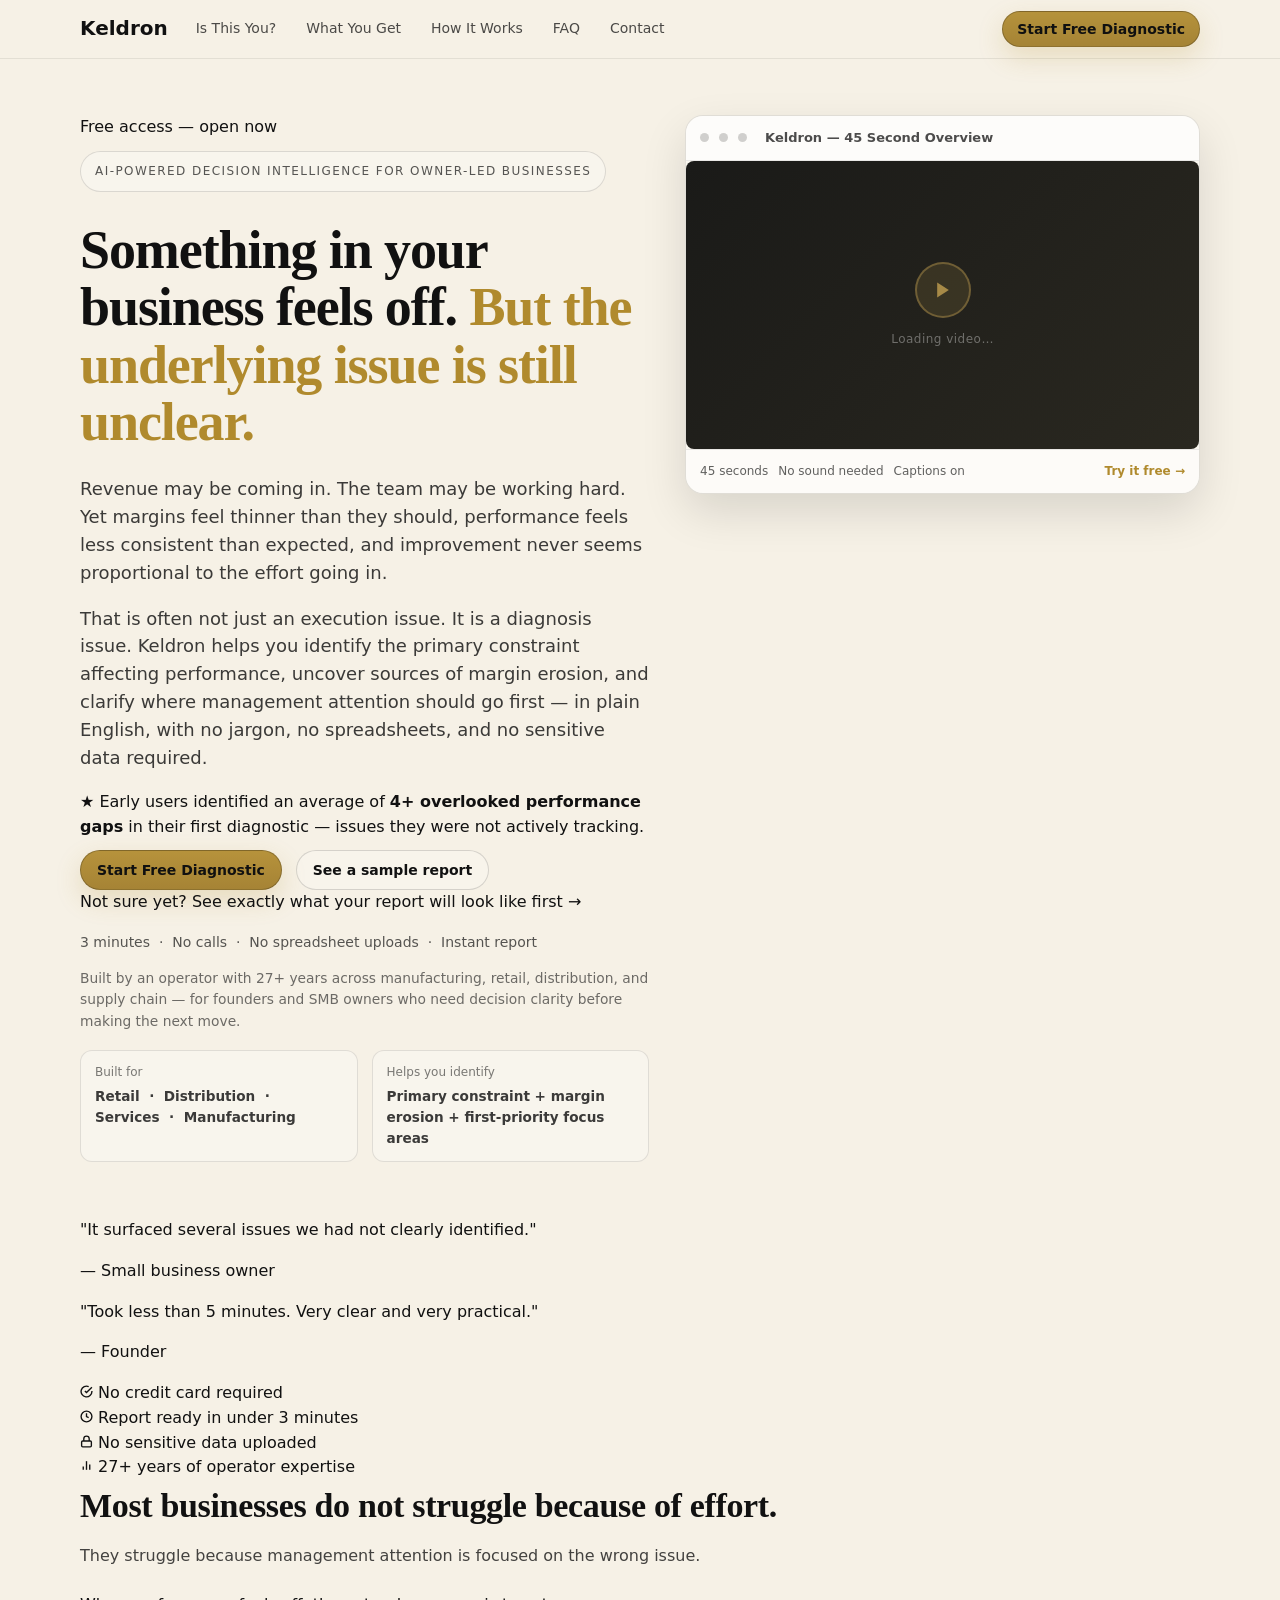
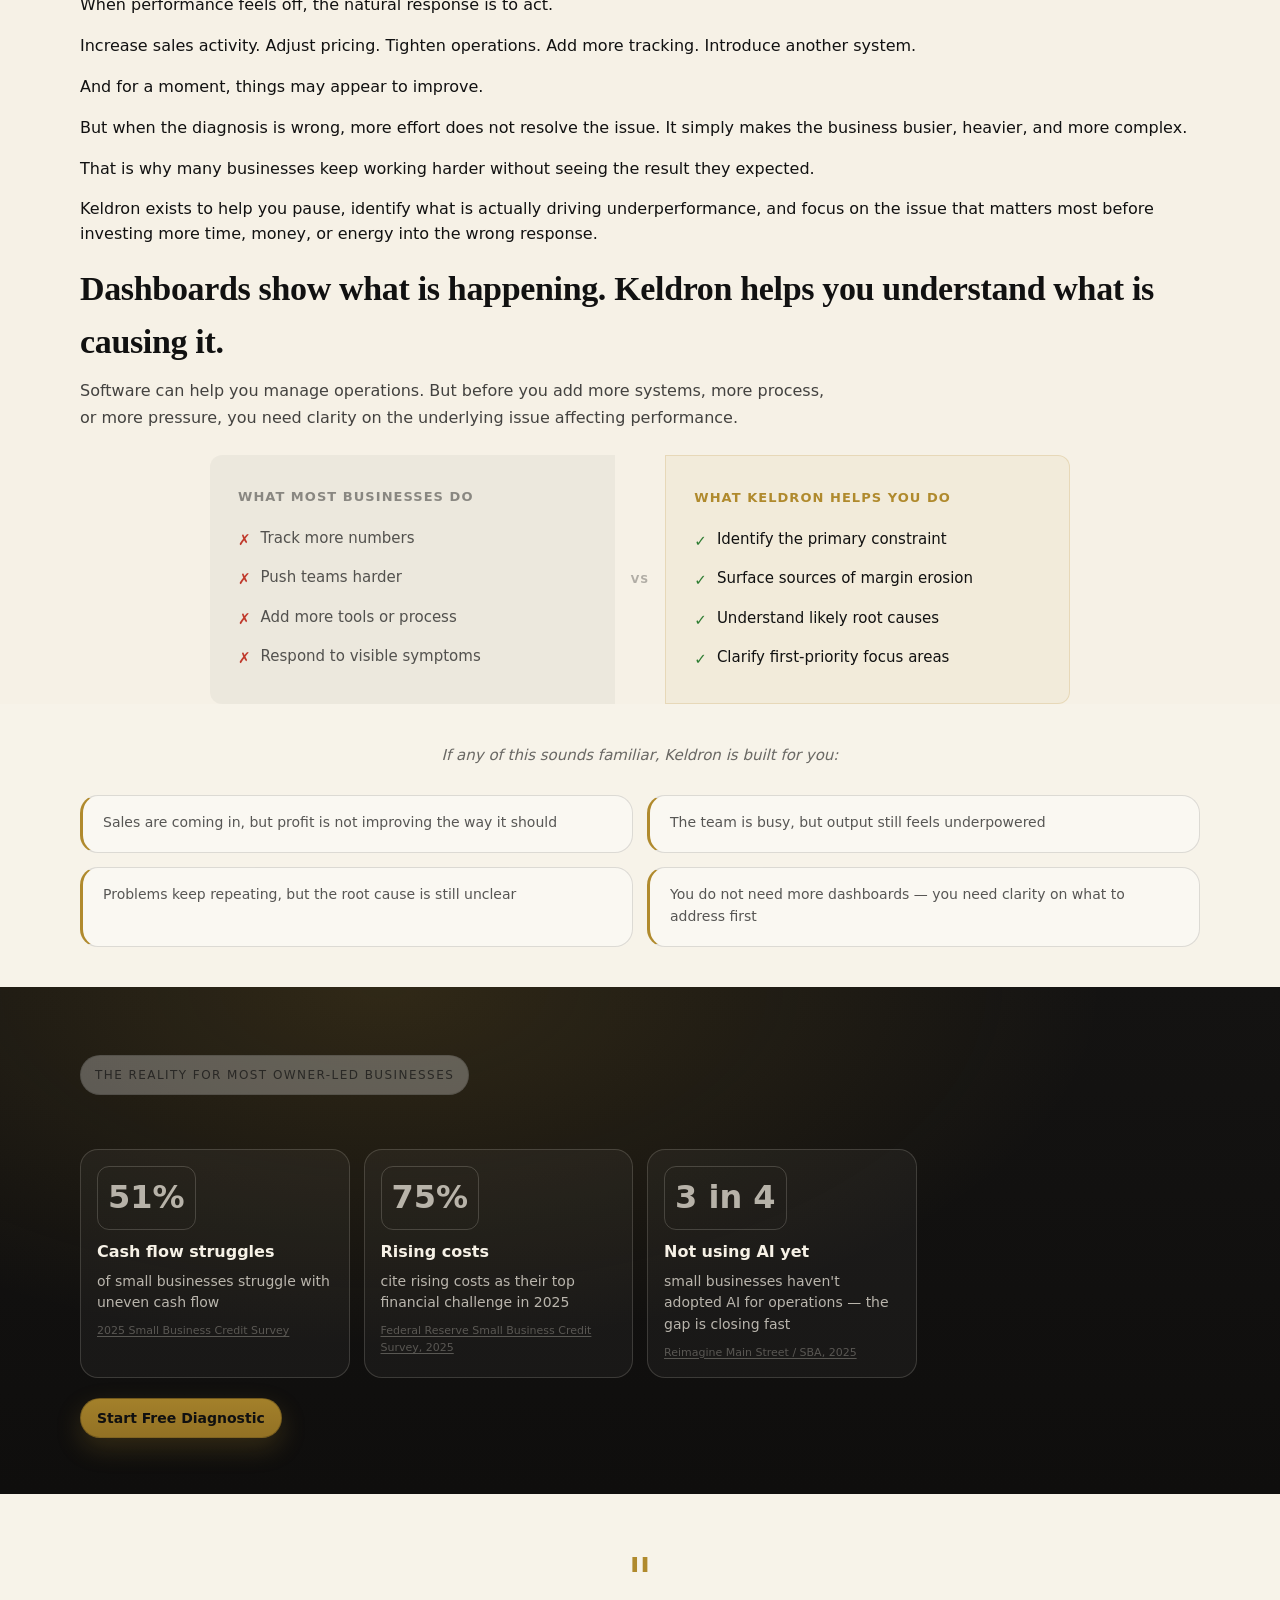
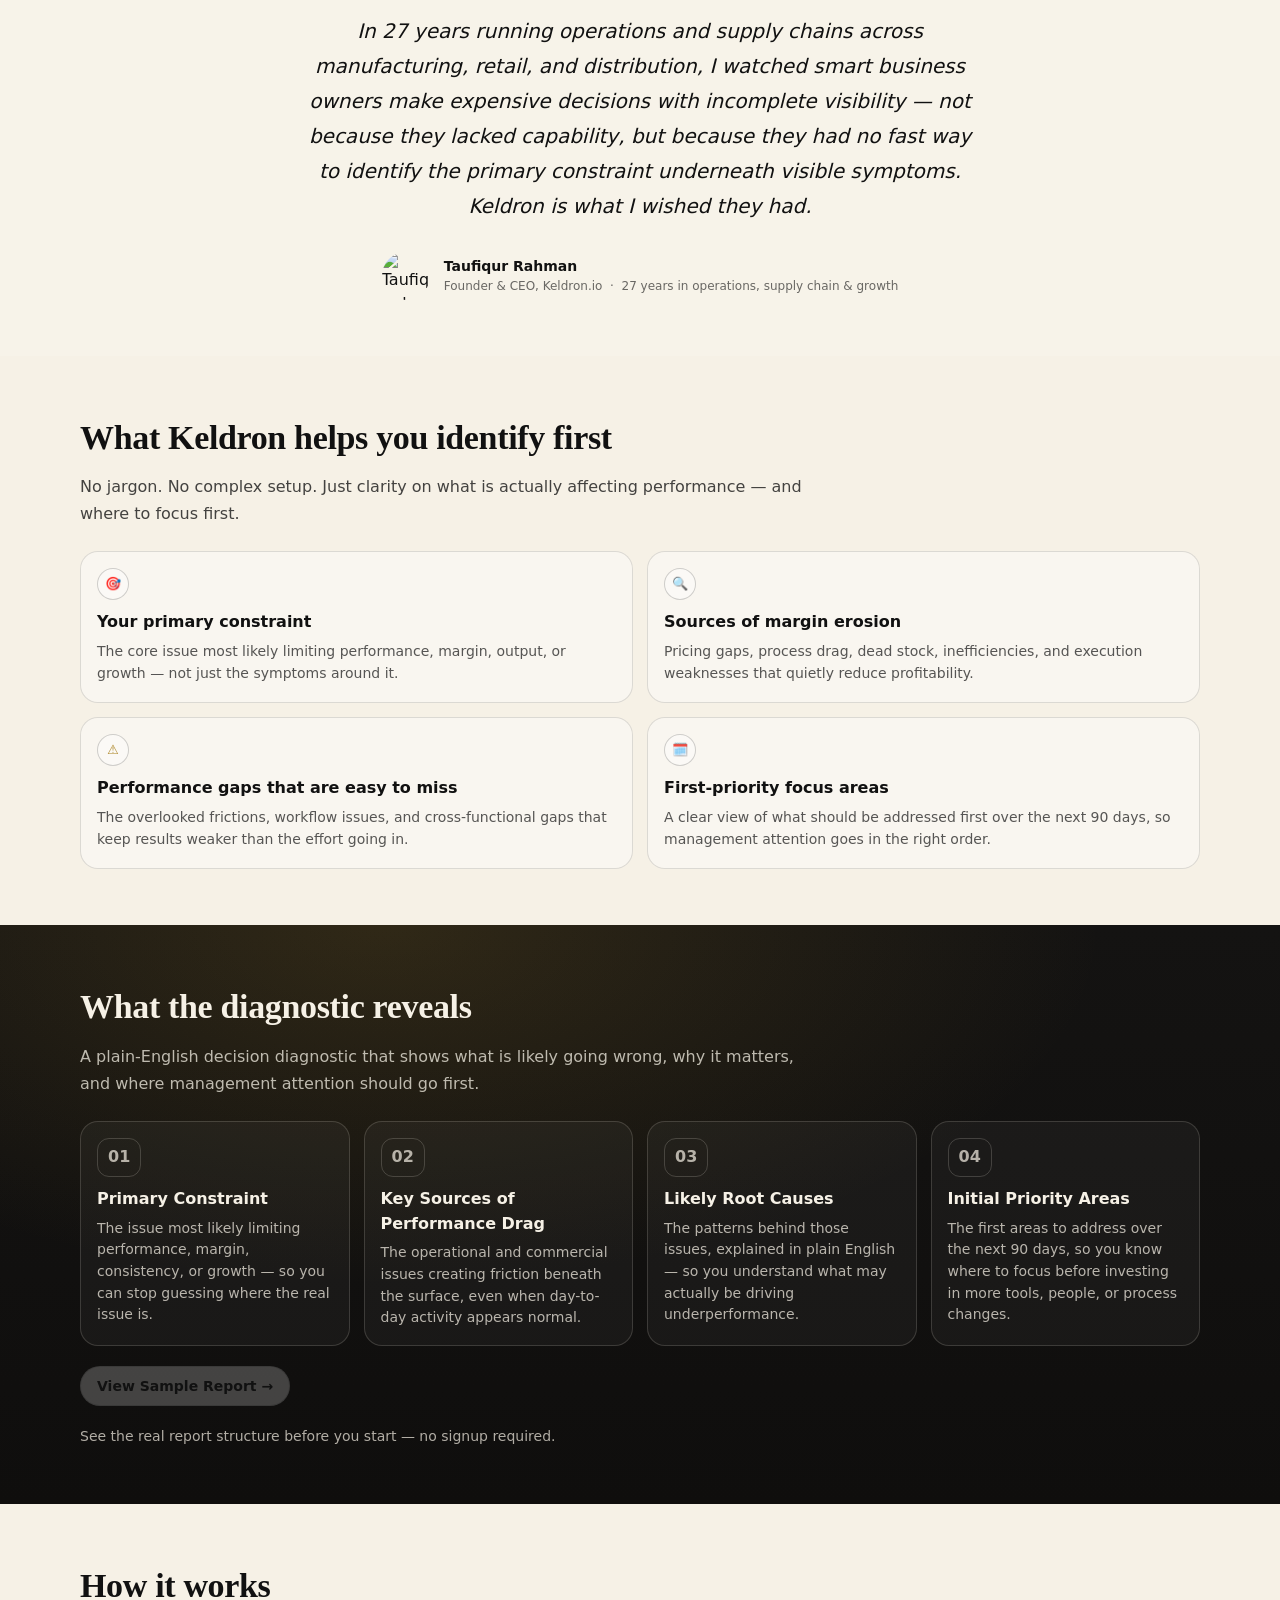
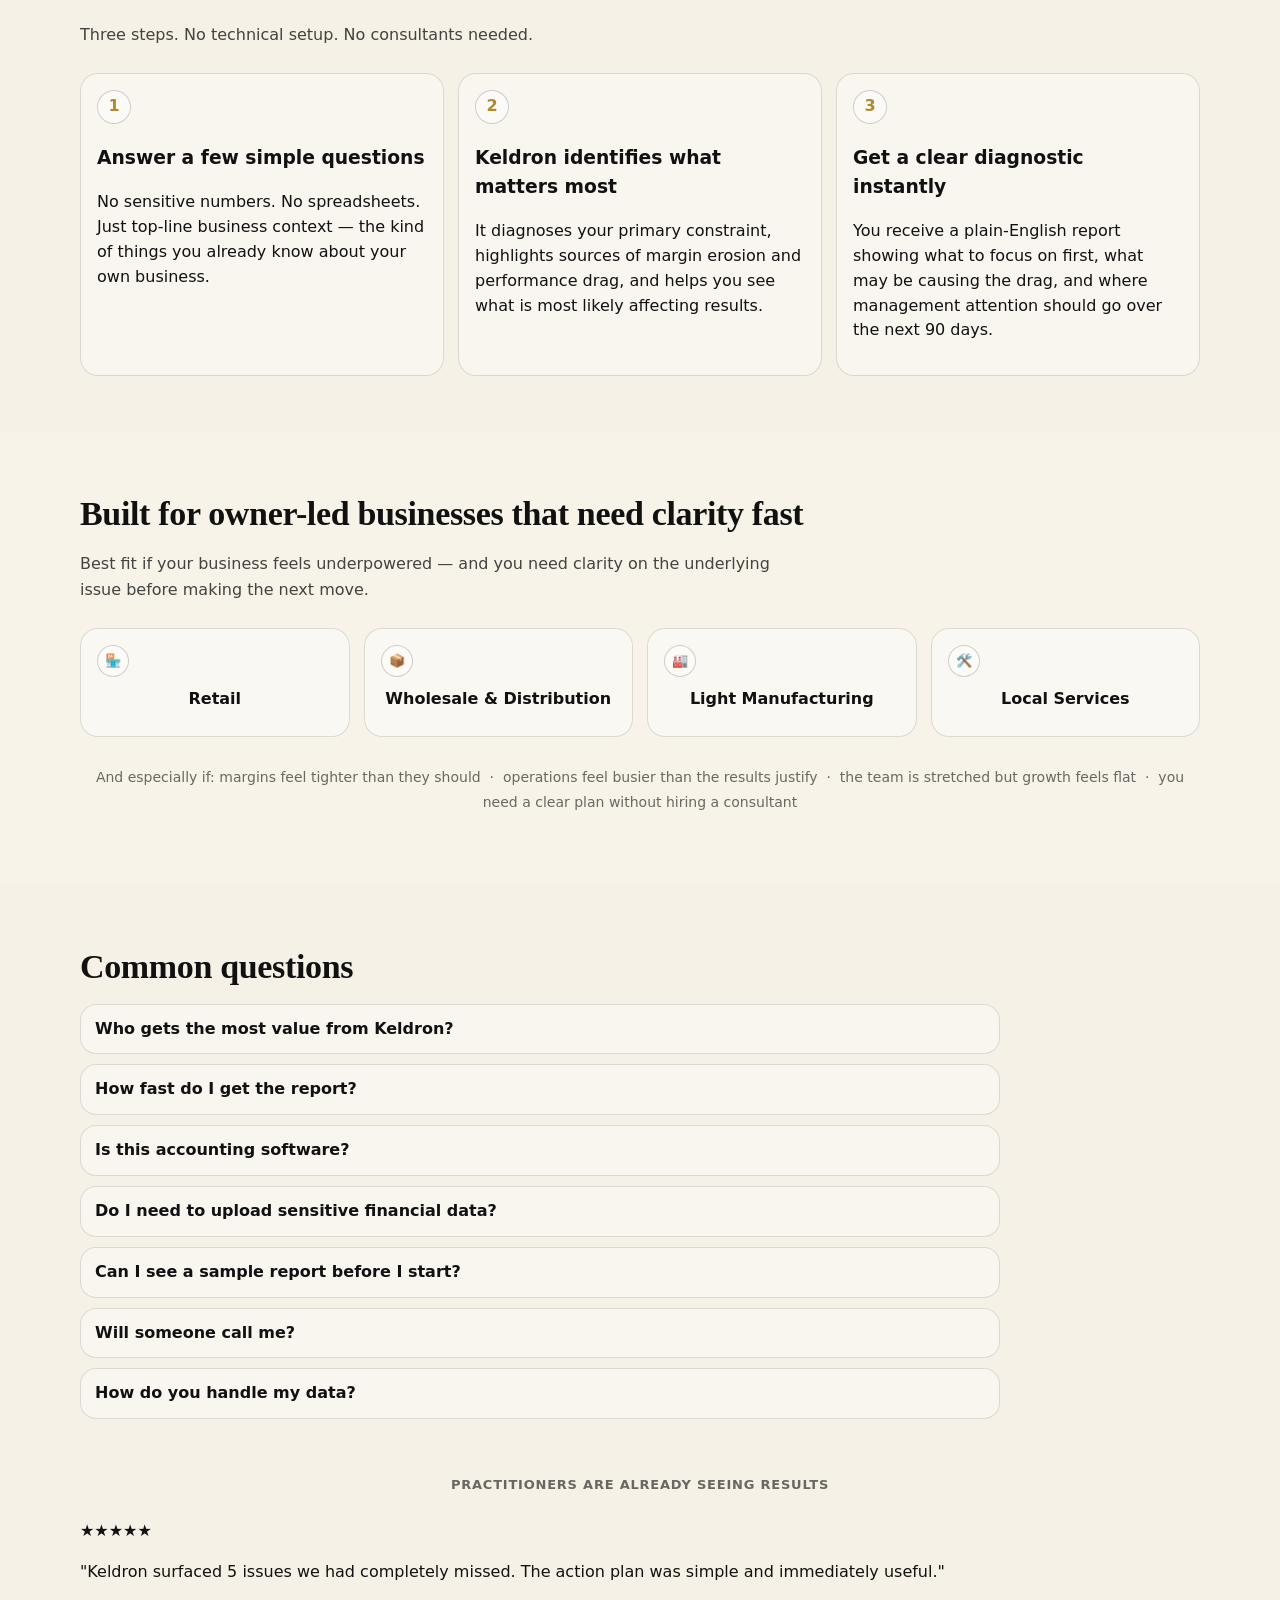
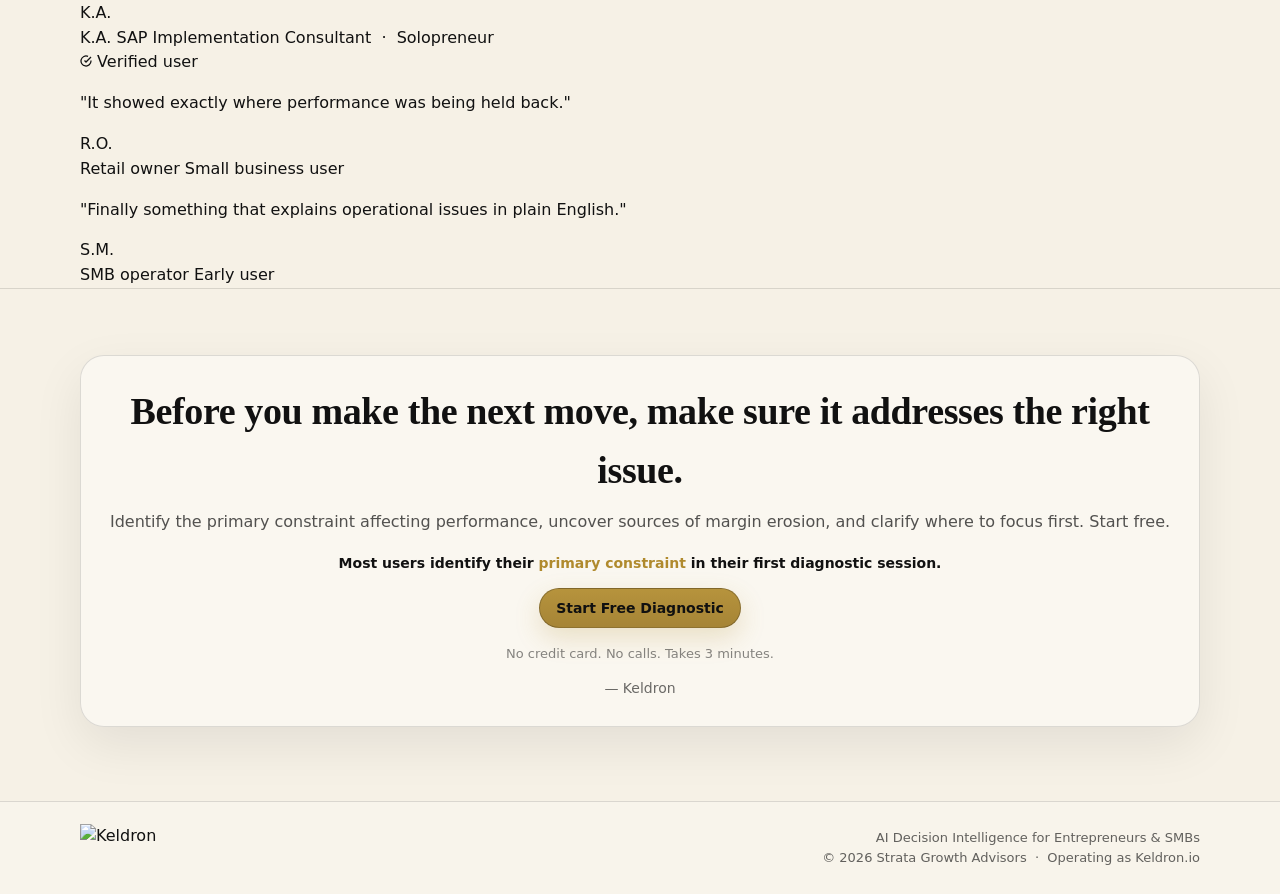
==== commit 778664cc: "Update index.html" ====
--- a/index.html
+++ b/index.html
@@ -215,7 +215,7 @@
           </div>
         </div>
 
-        <div class="hero-mock">
+       <div class="hero-mock" style="align-self: start; position: sticky; top: 100px;">
           <div class="mock-card">
             <div class="mock-top">
               <span class="mock-dot"></span>
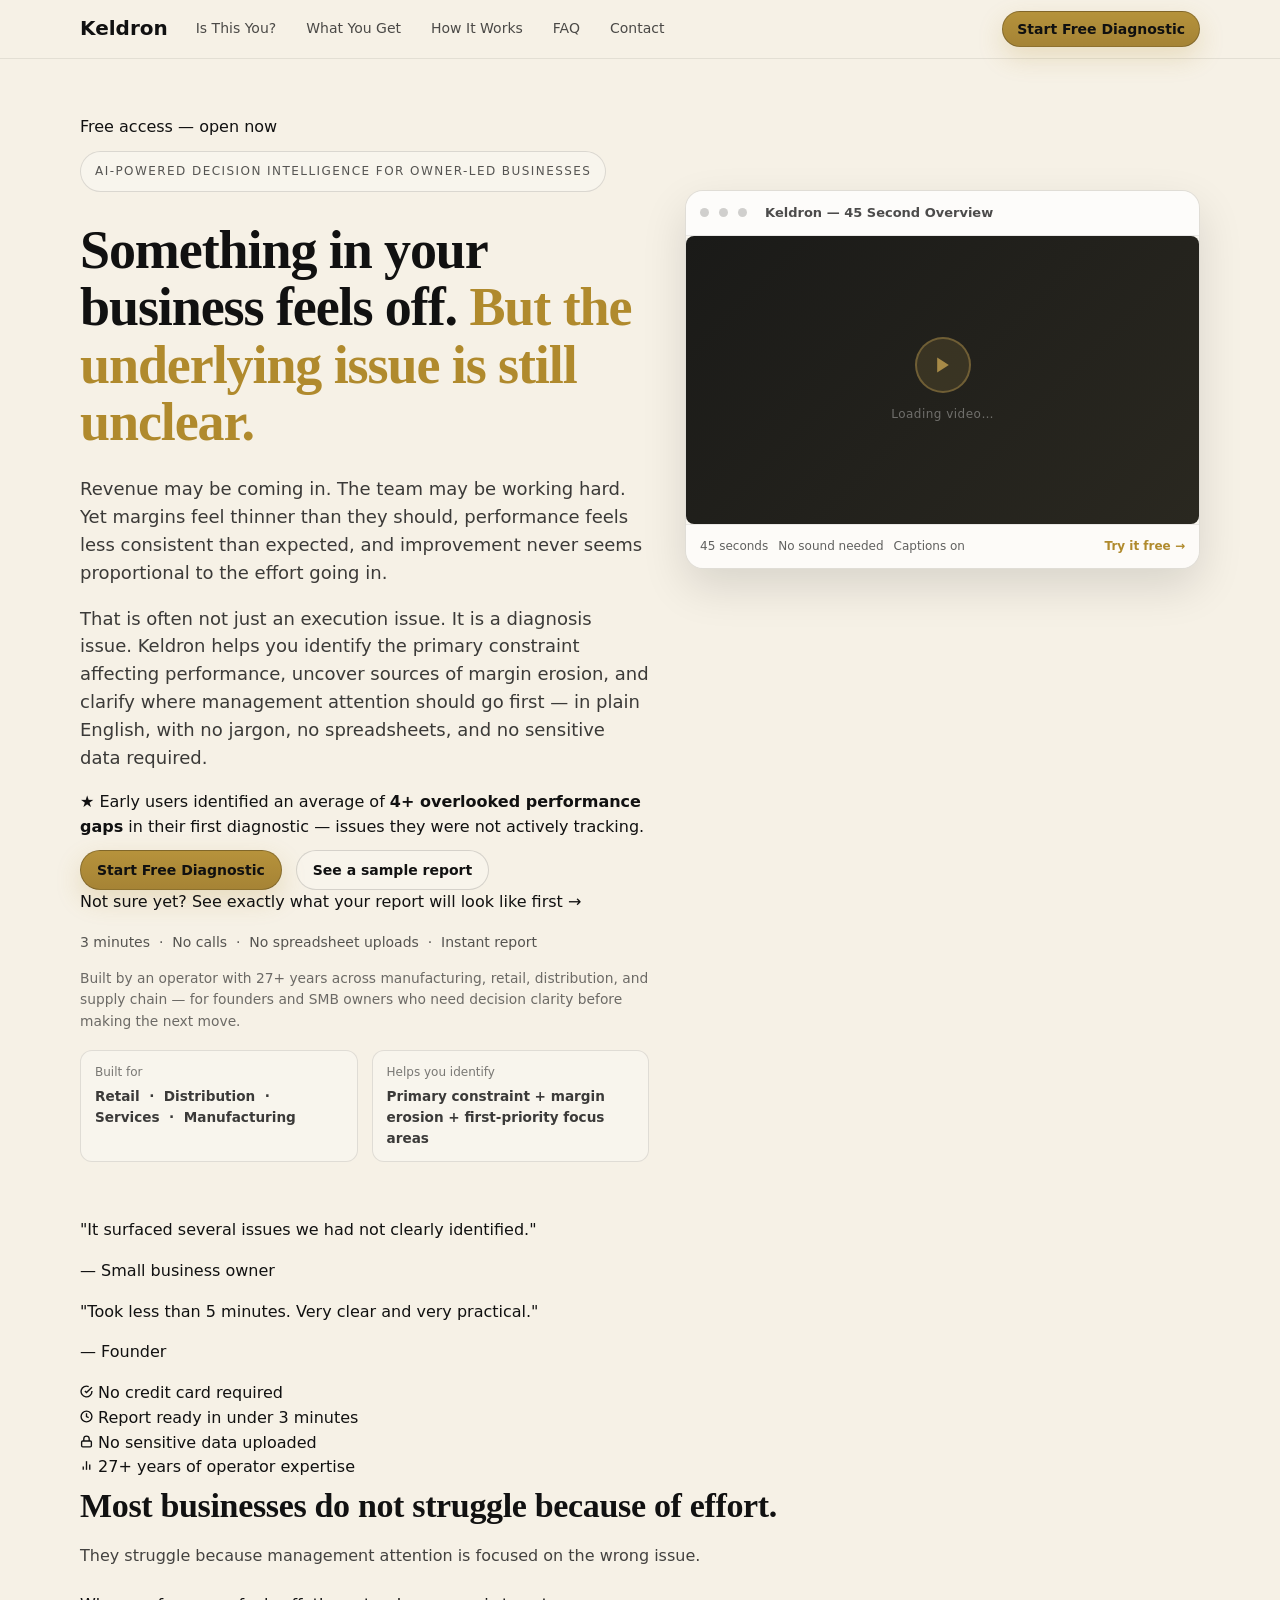
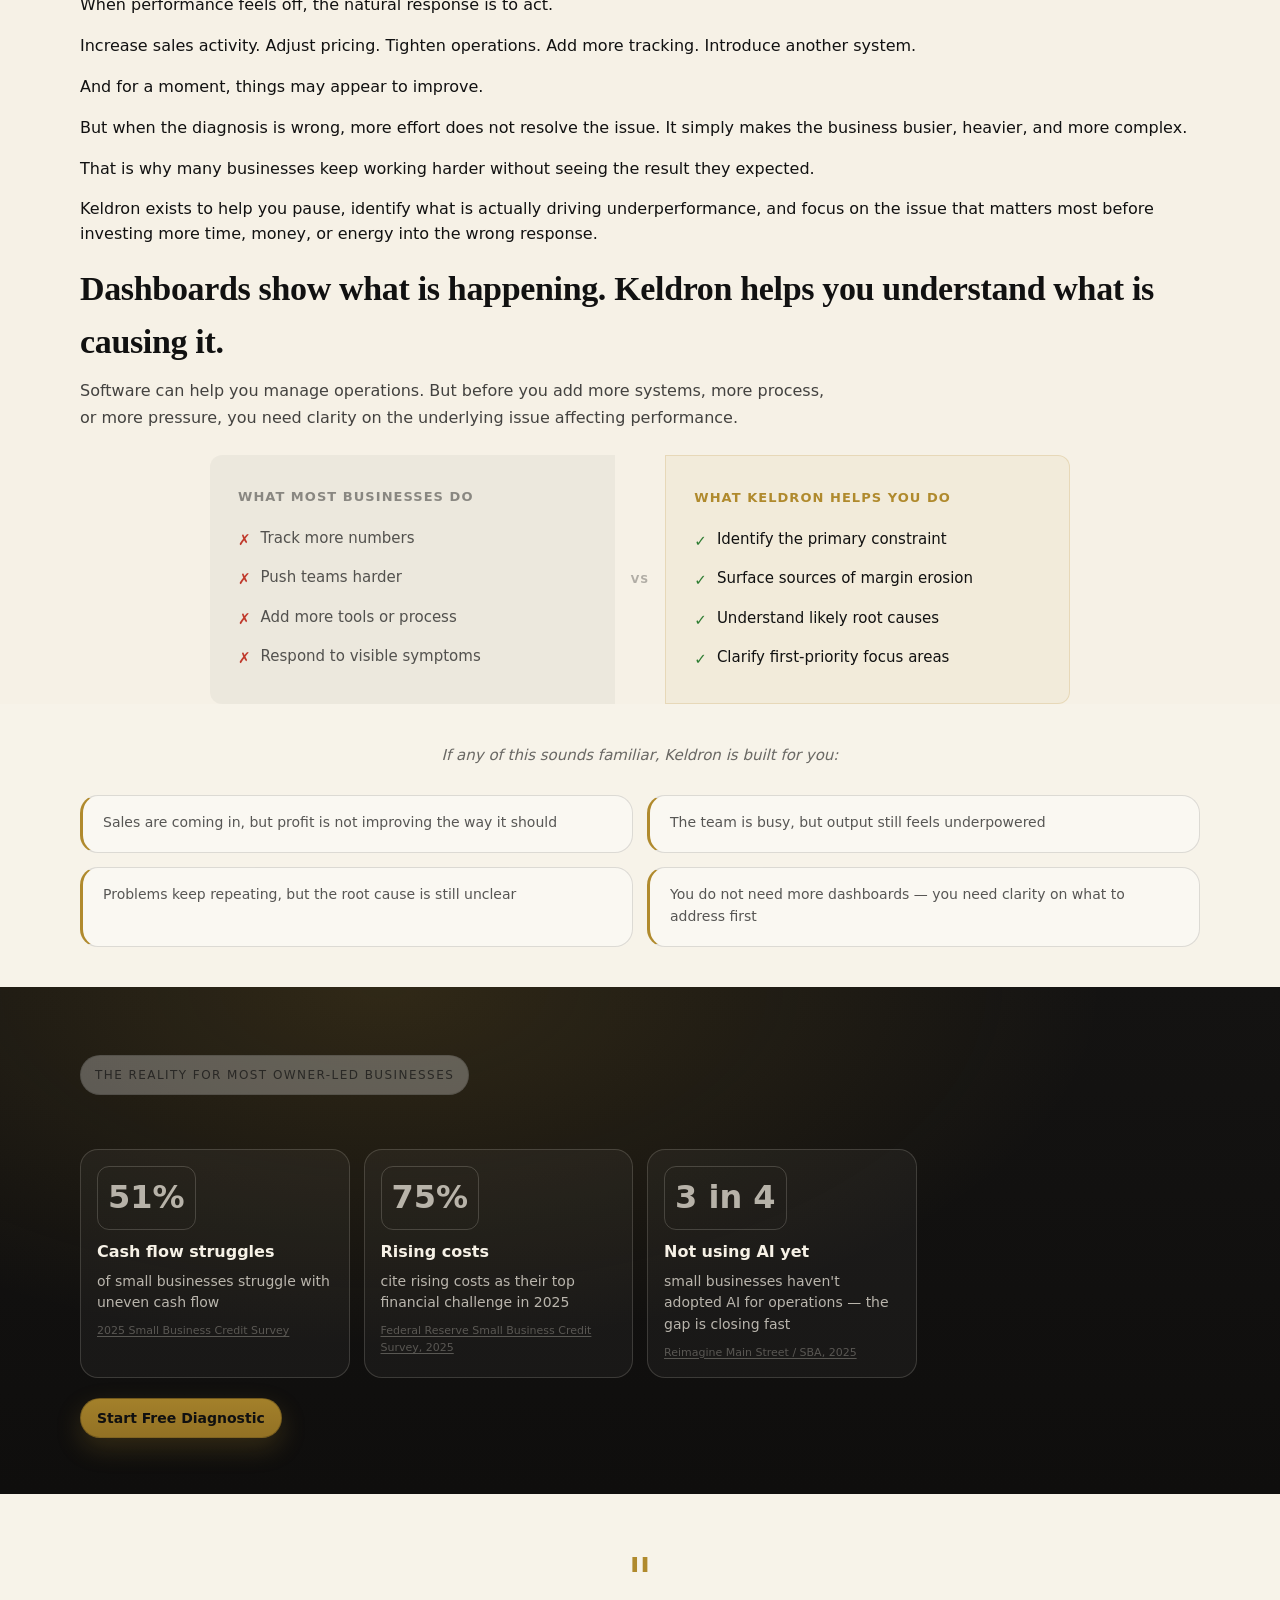
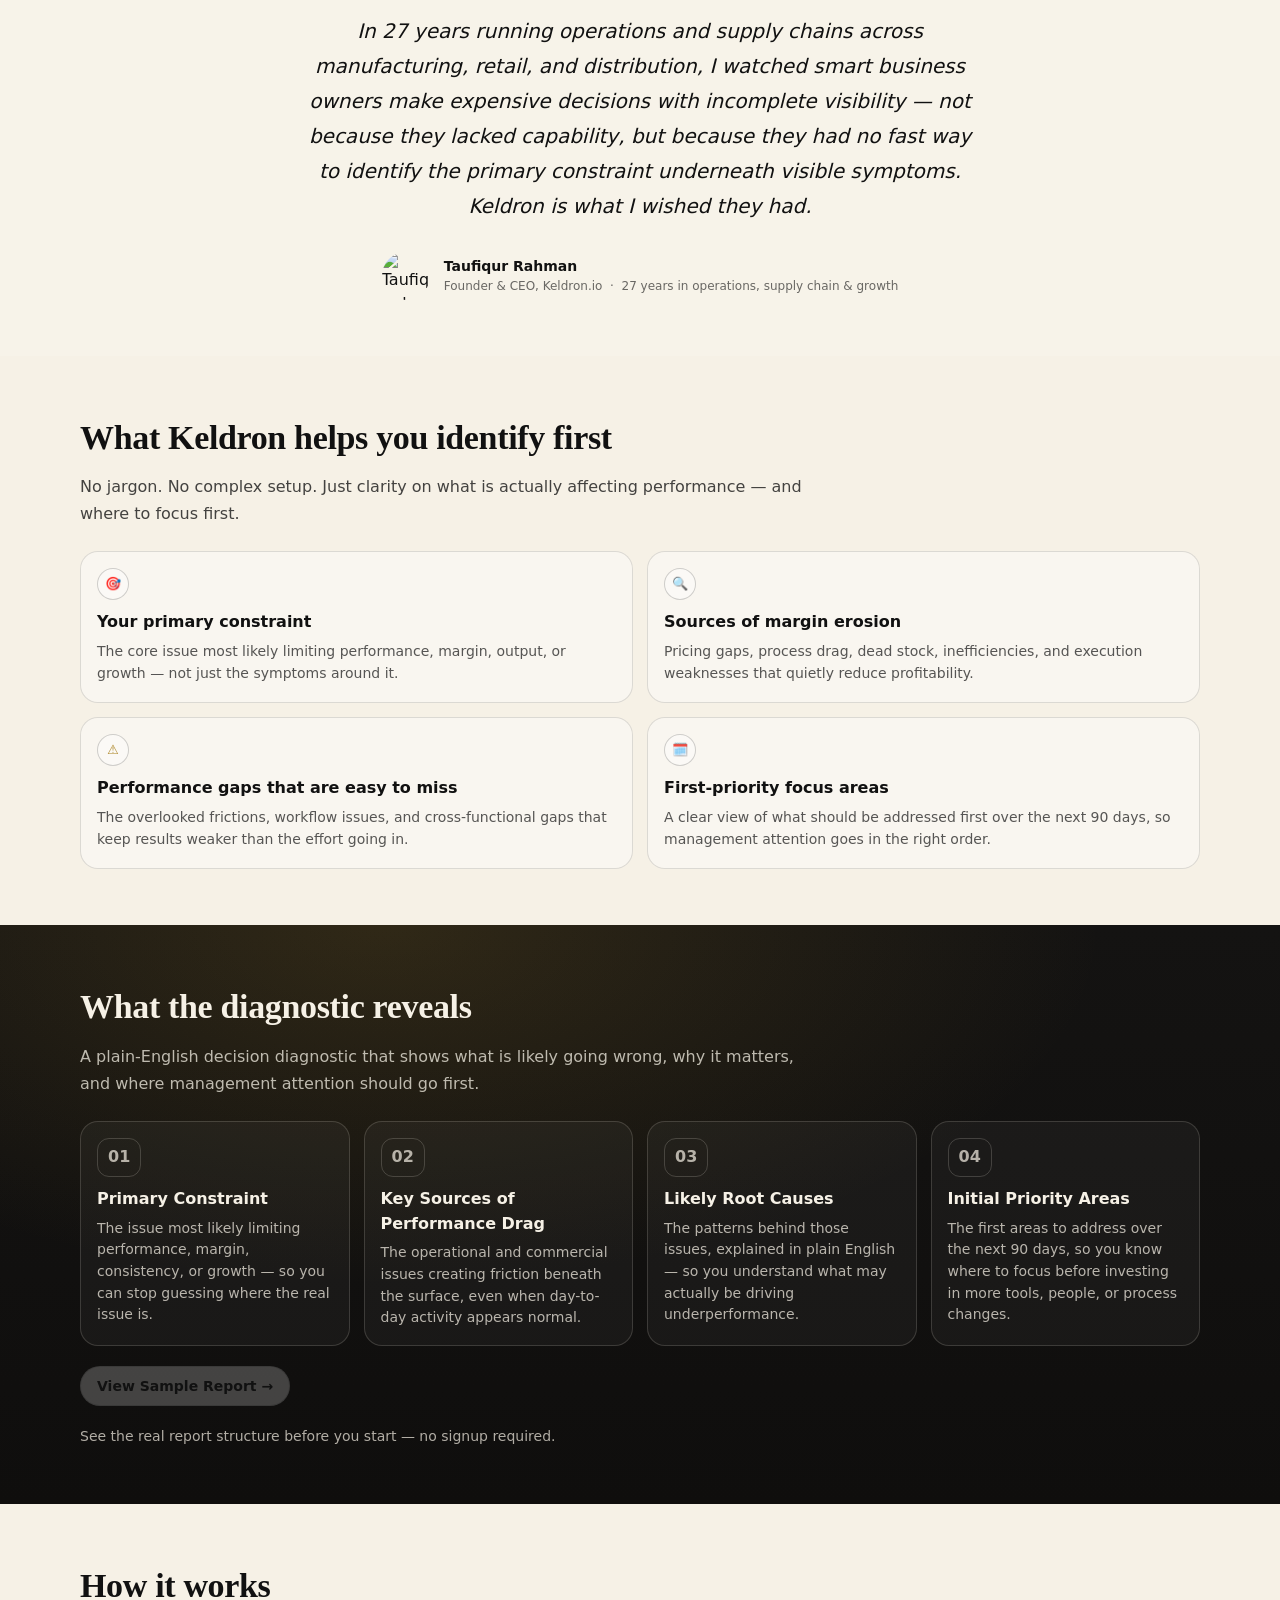
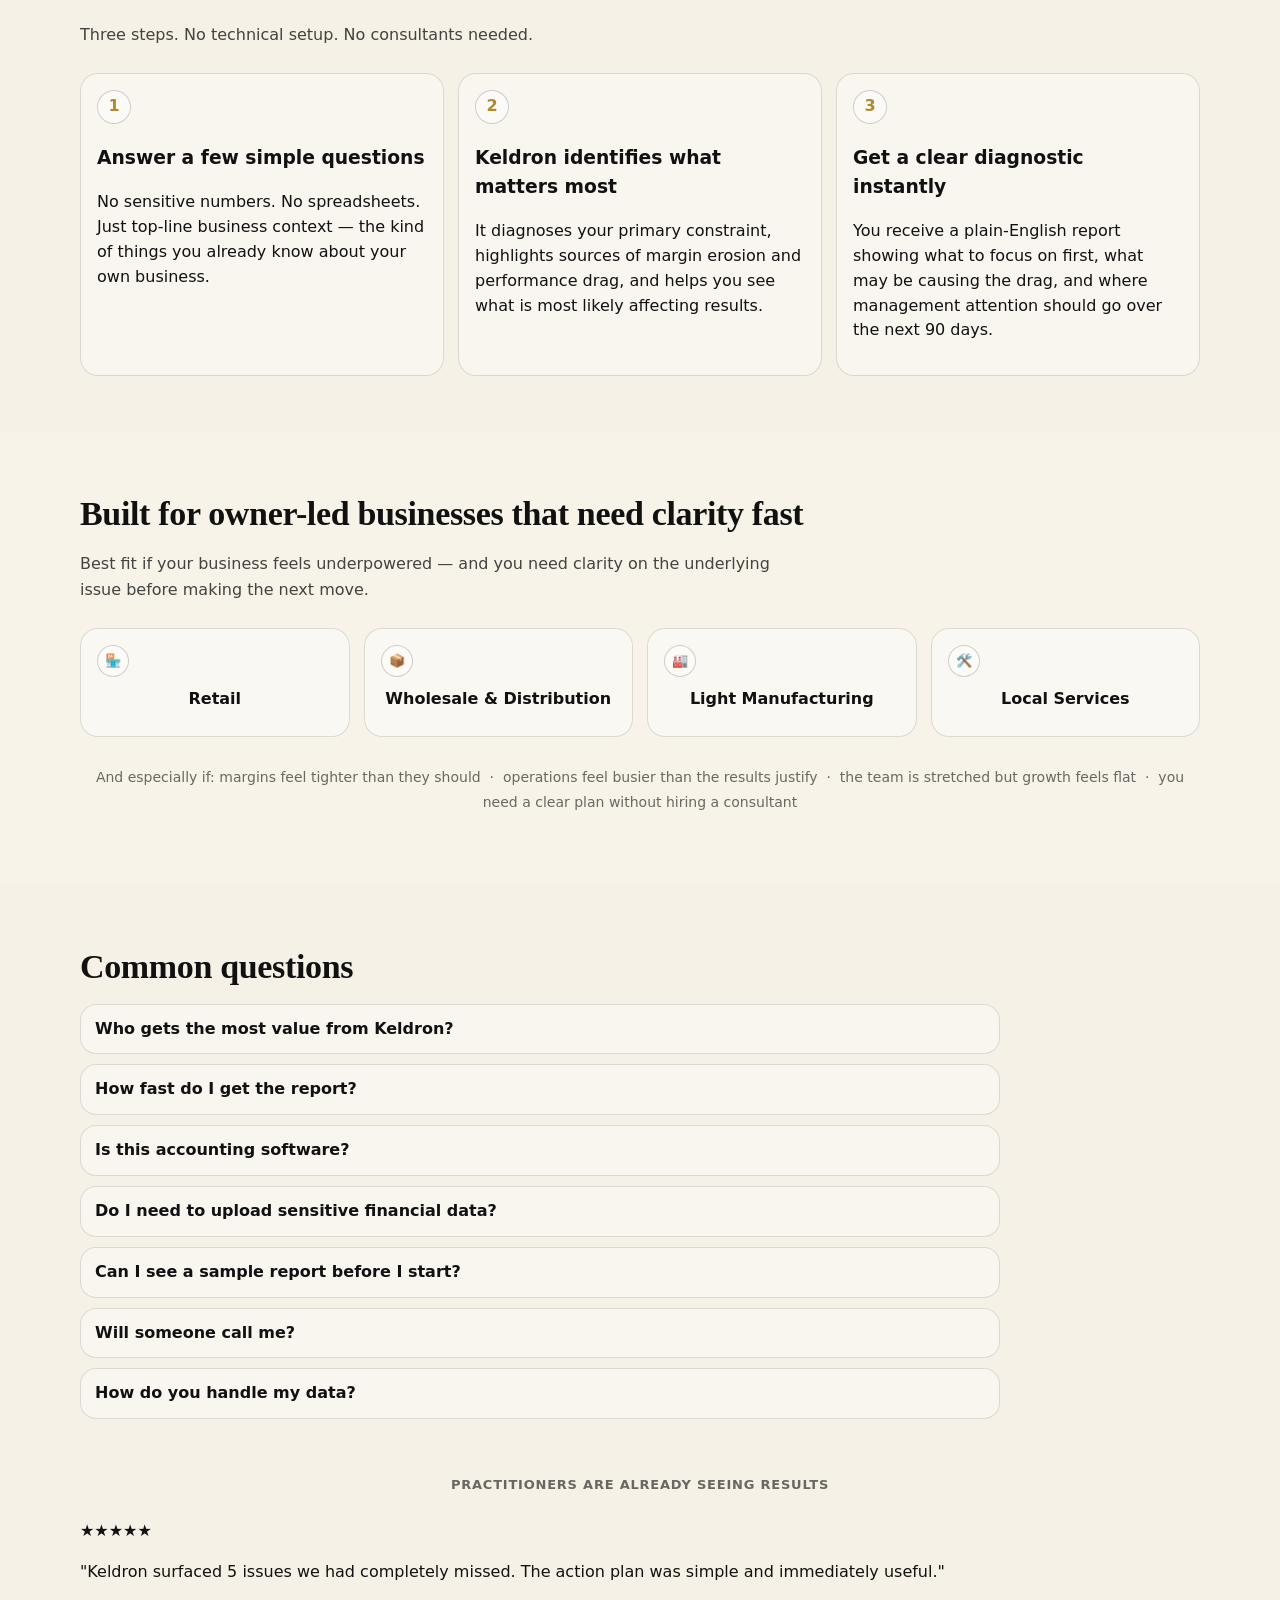
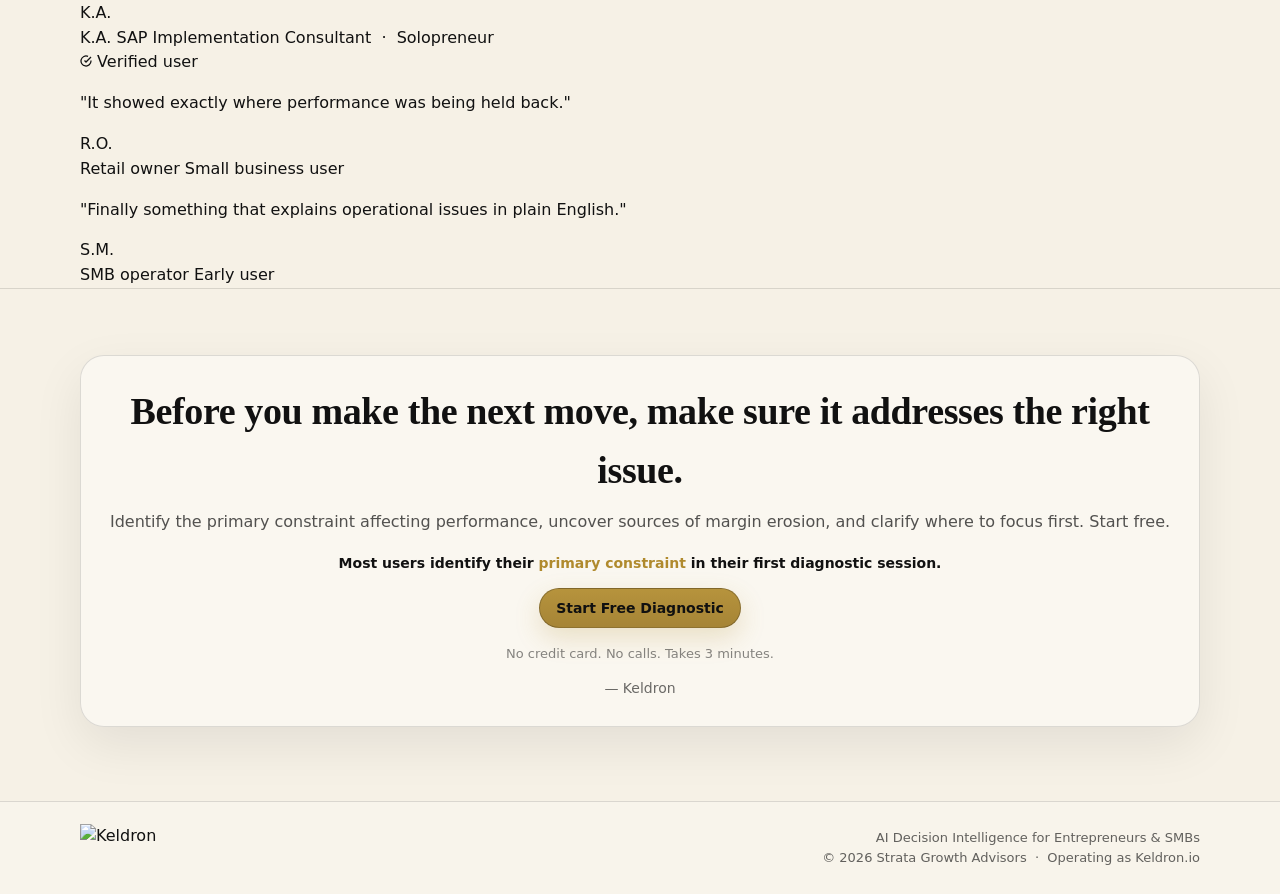
==== commit d609064f: "Update index.html" ====
--- a/index.html
+++ b/index.html
@@ -215,7 +215,7 @@
           </div>
         </div>
 
-       <div class="hero-mock" style="align-self: start; position: sticky; top: 100px;">
+       <div class="hero-mock" style="align-self: start; position: sticky; top: 190px;">
           <div class="mock-card">
             <div class="mock-top">
               <span class="mock-dot"></span>
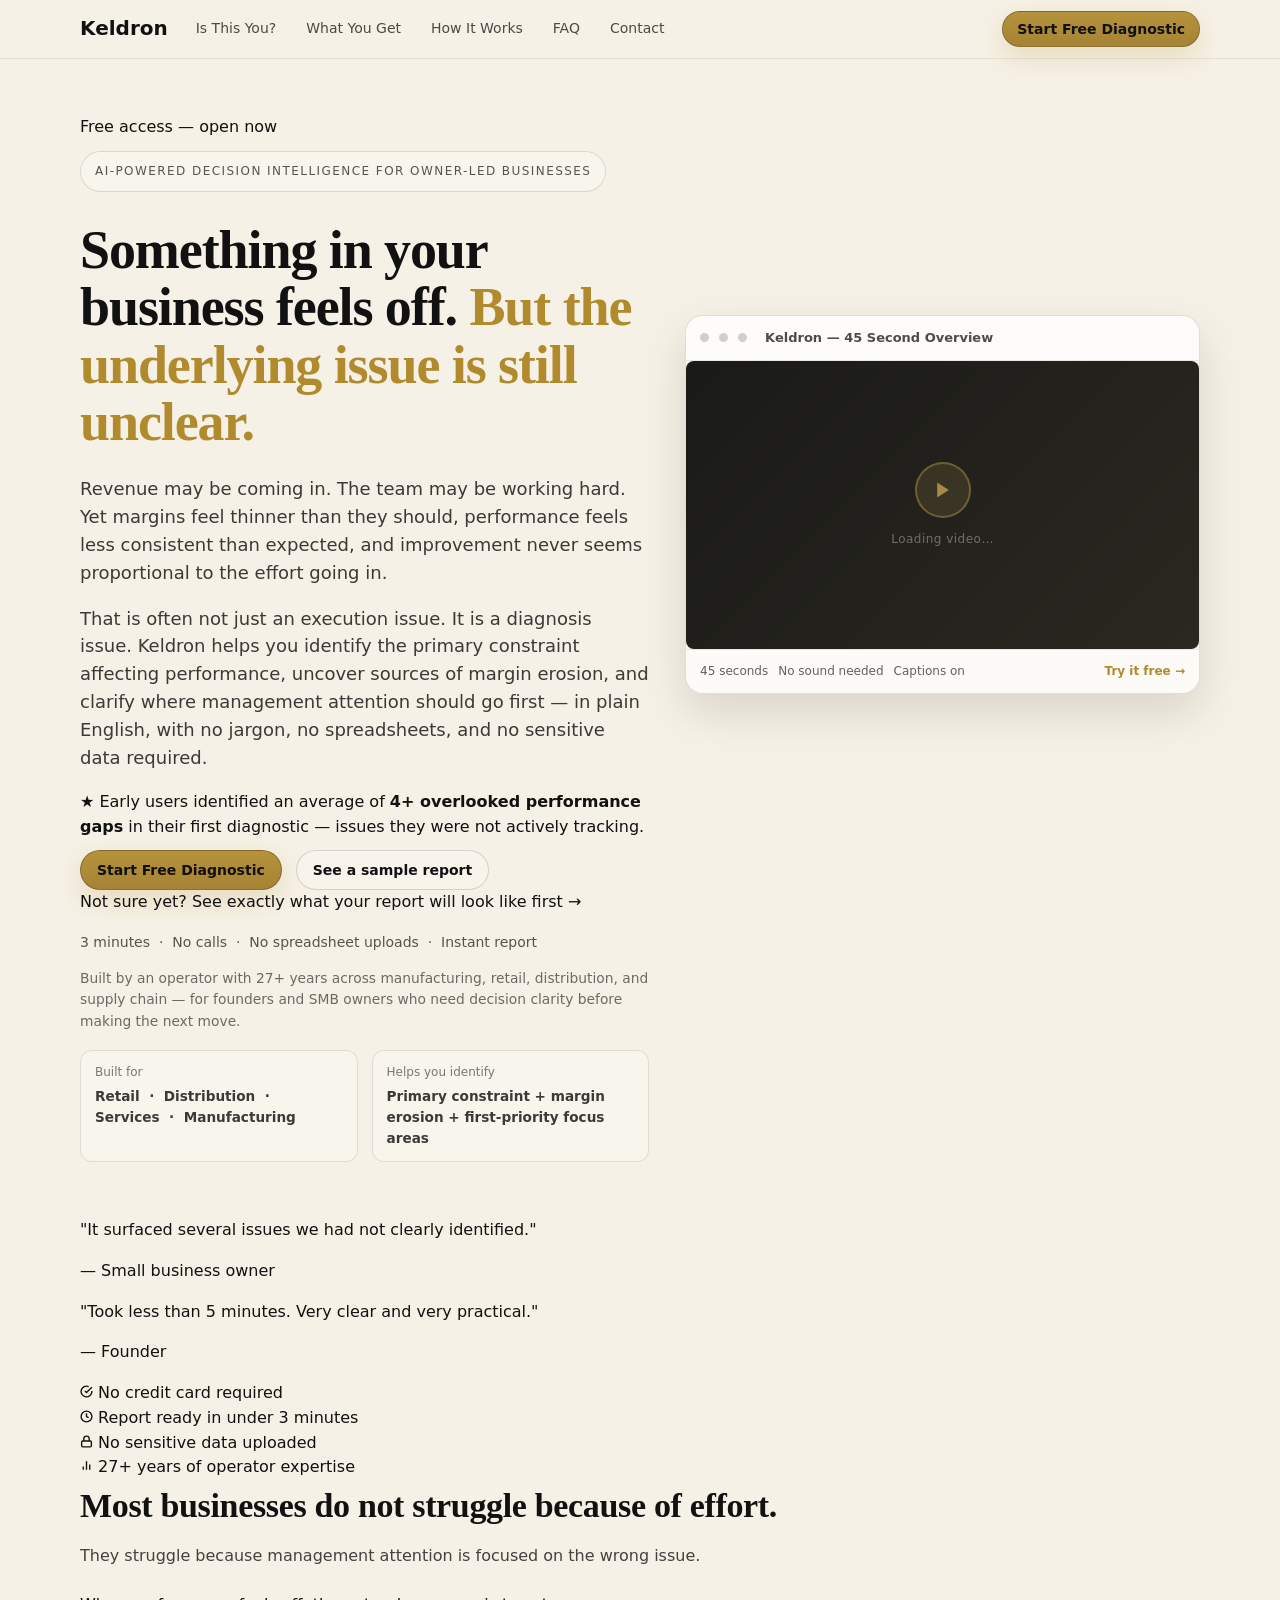
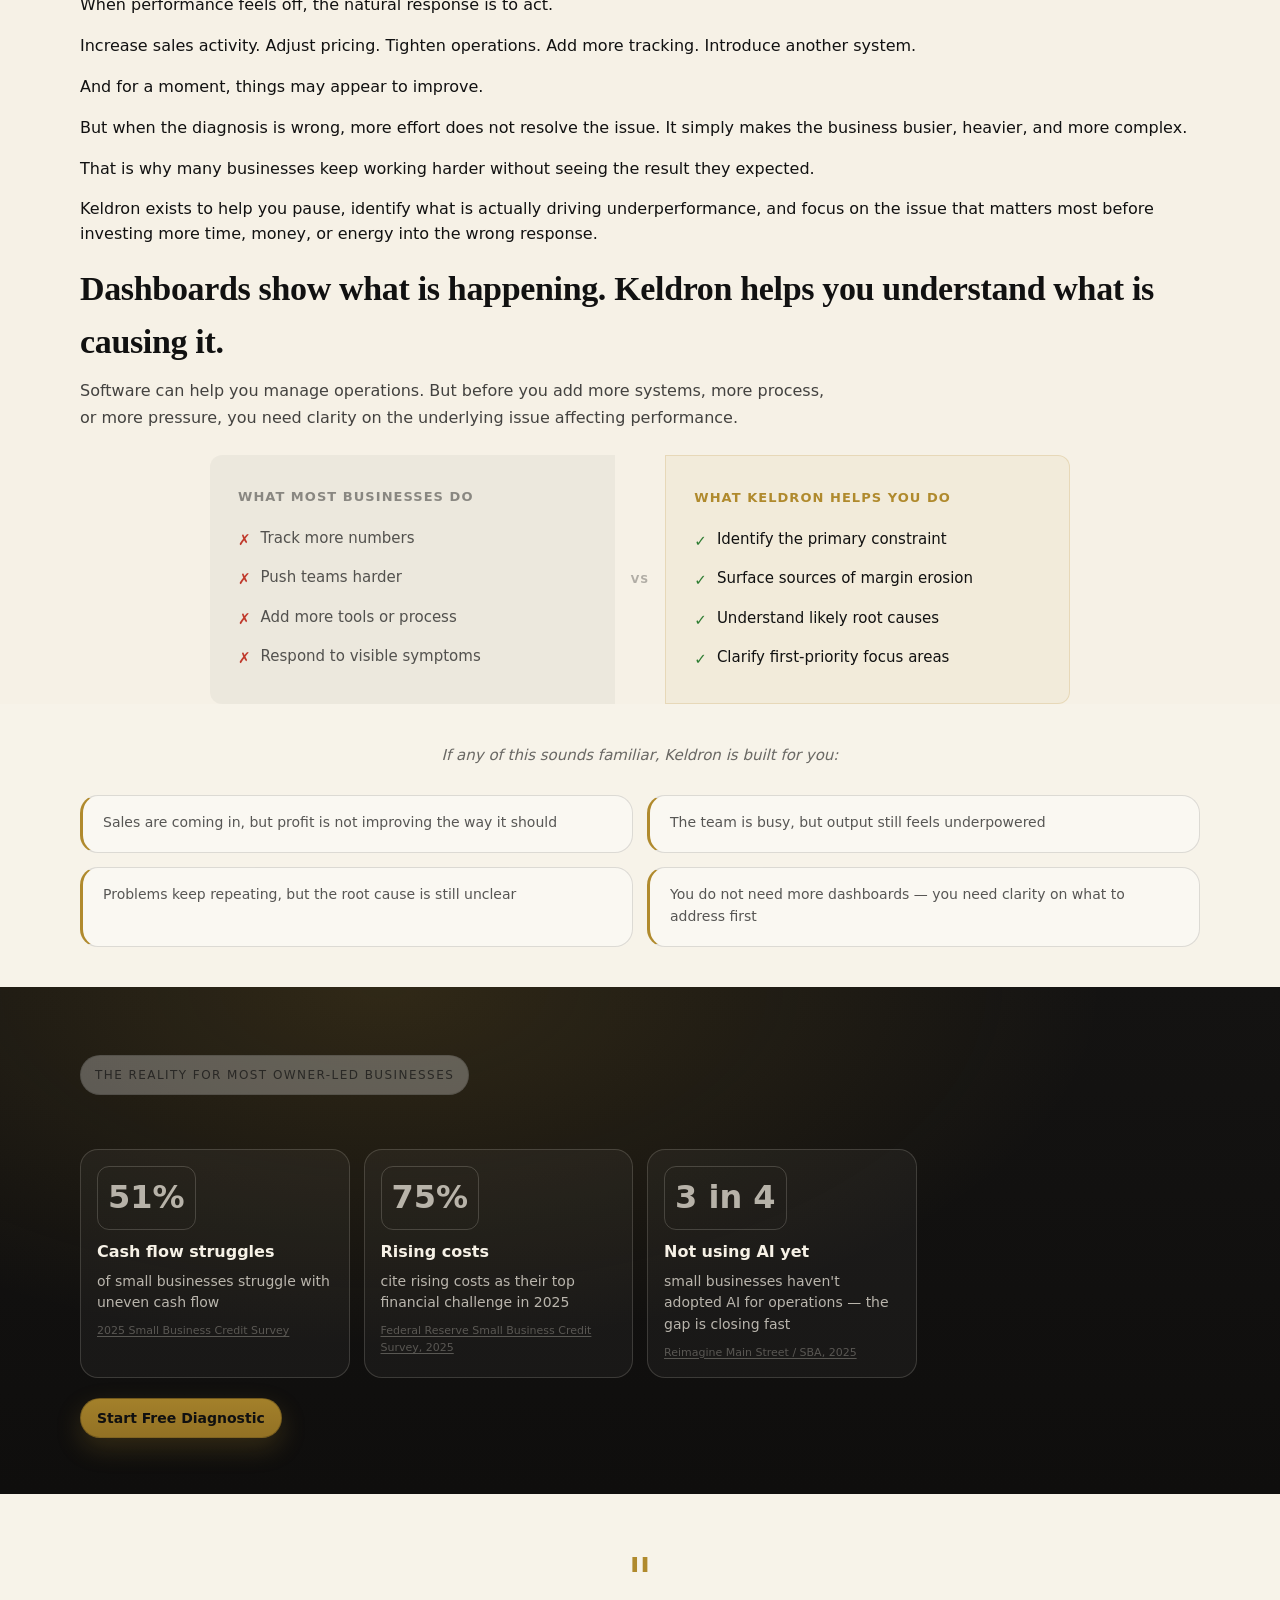
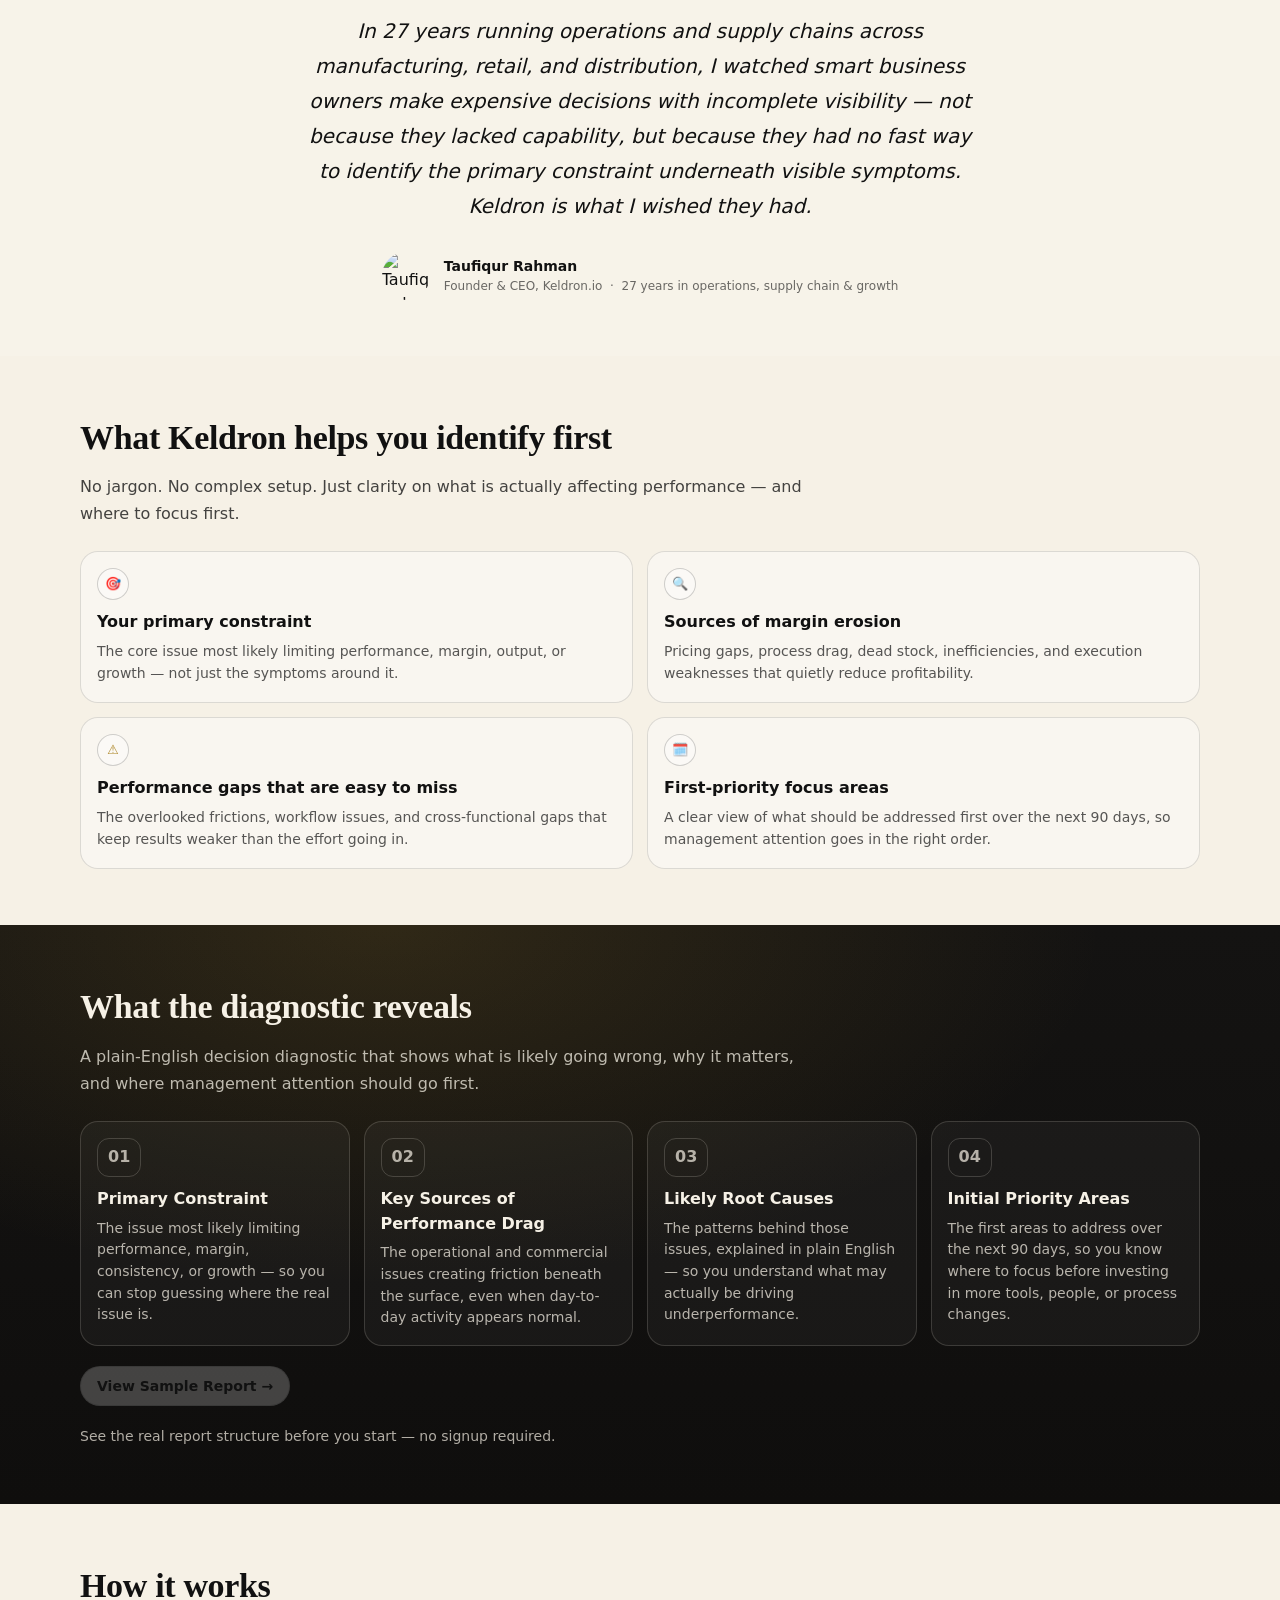
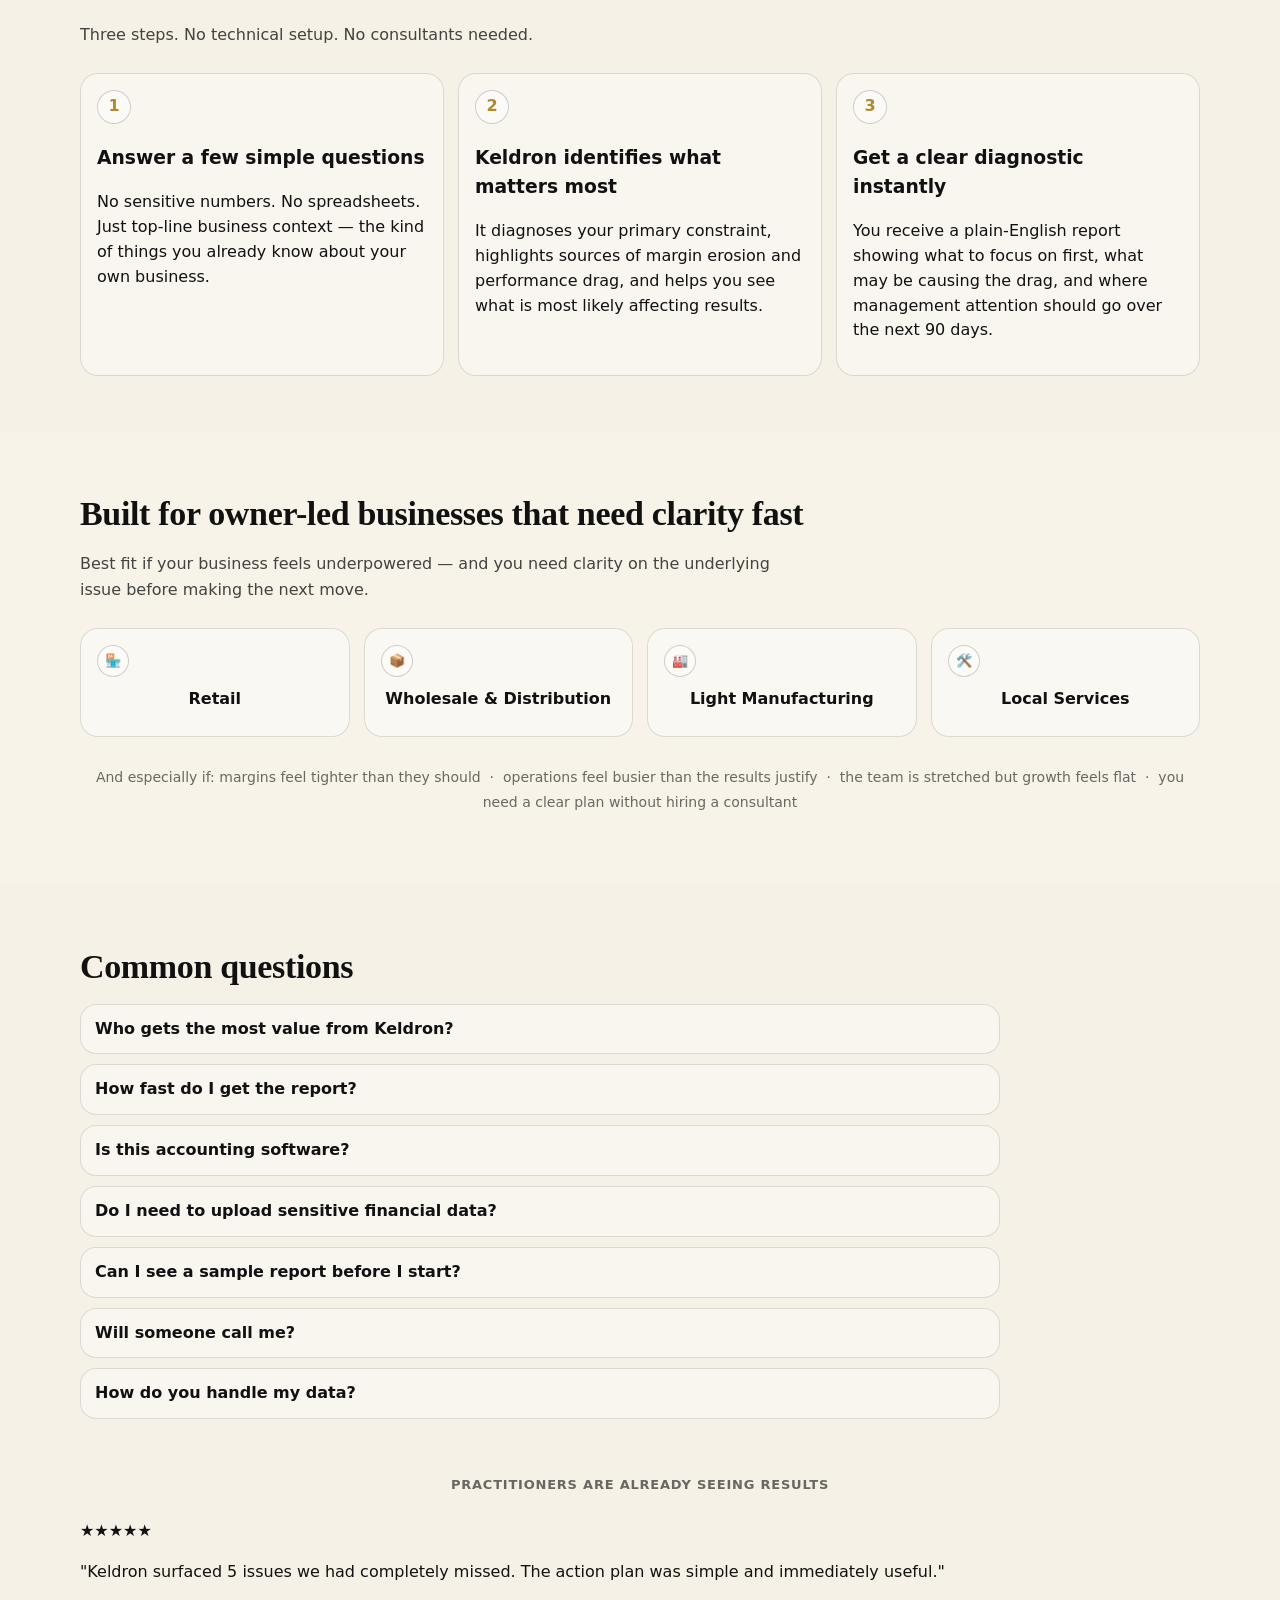
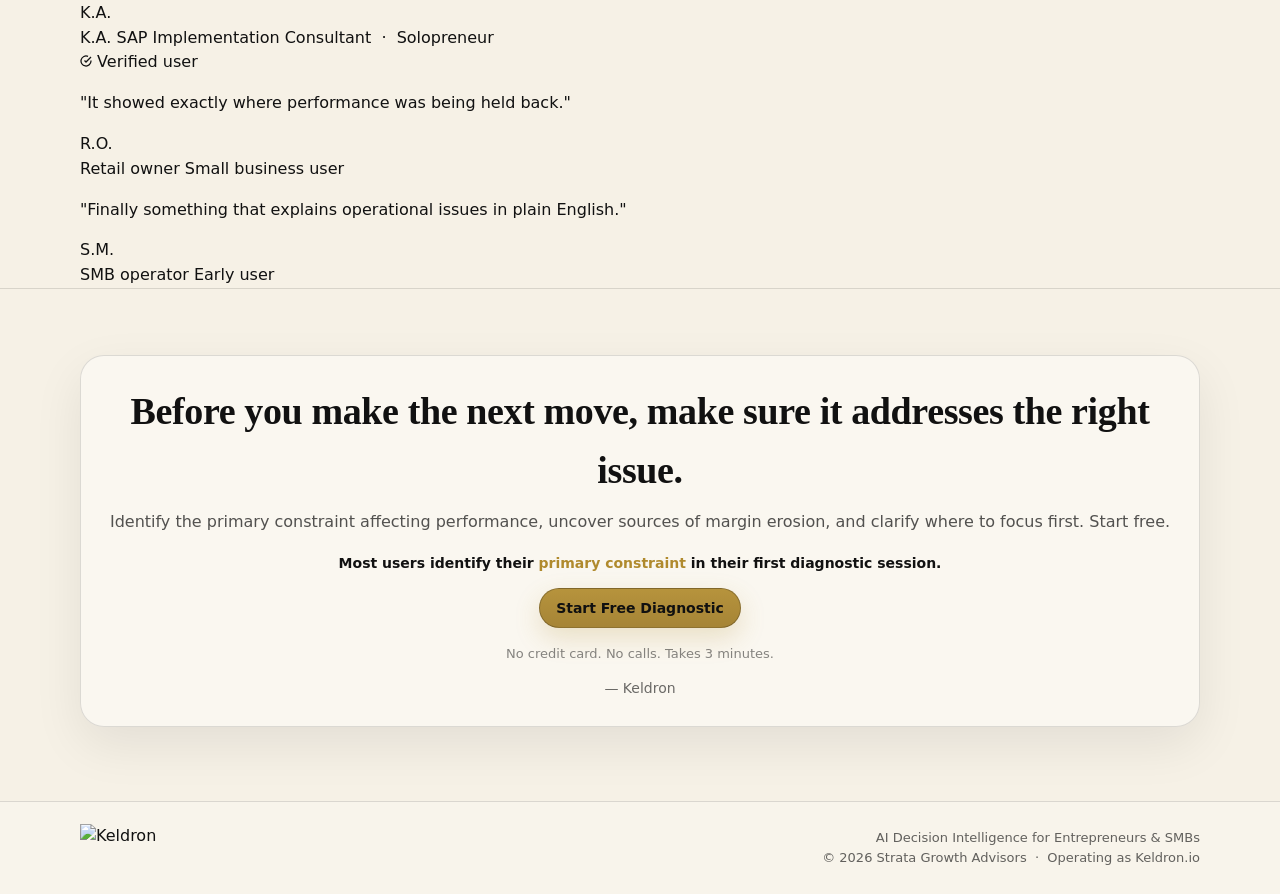
==== commit 5e64c0d3: "Update index.html" ====
--- a/index.html
+++ b/index.html
@@ -215,7 +215,7 @@
           </div>
         </div>
 
-       <div class="hero-mock" style="align-self: start; position: sticky; top: 190px;">
+       <div class="hero-mock" style="align-self: start; position: sticky; top: 315px;">
           <div class="mock-card">
             <div class="mock-top">
               <span class="mock-dot"></span>
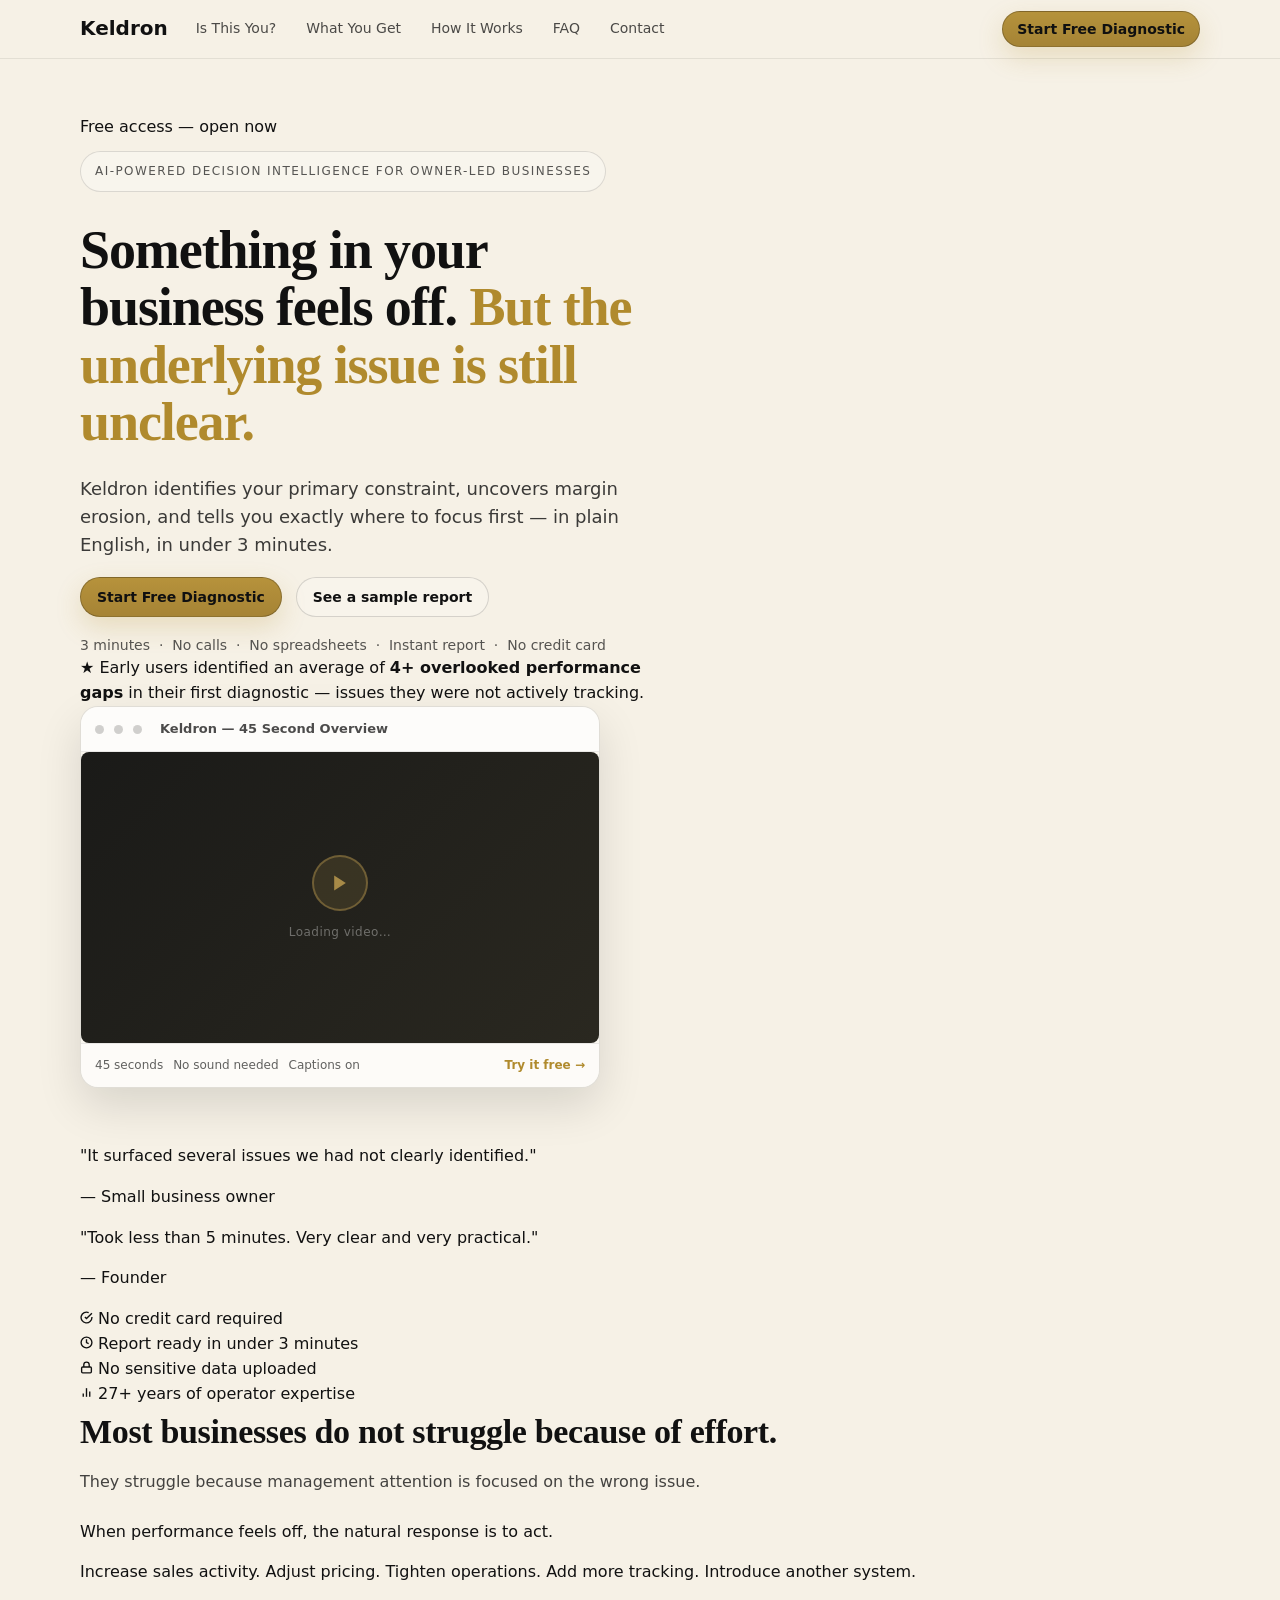
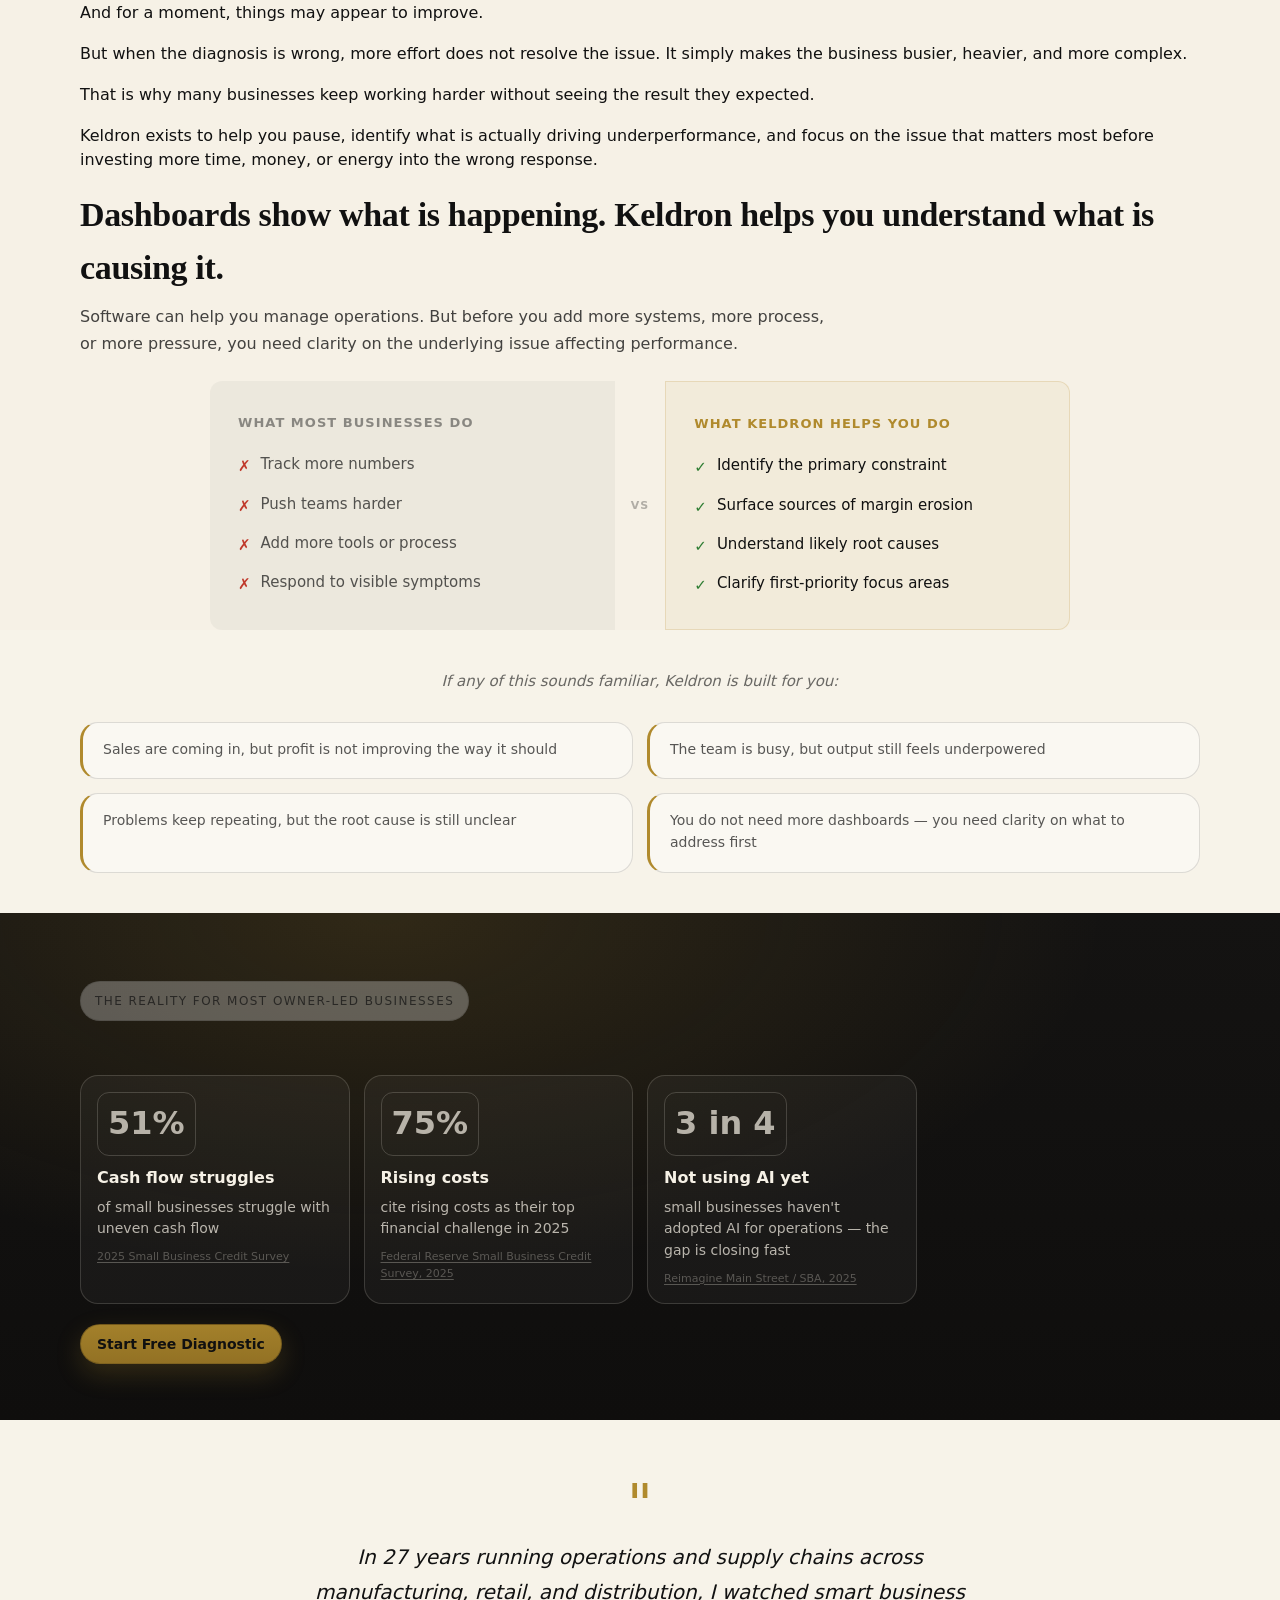
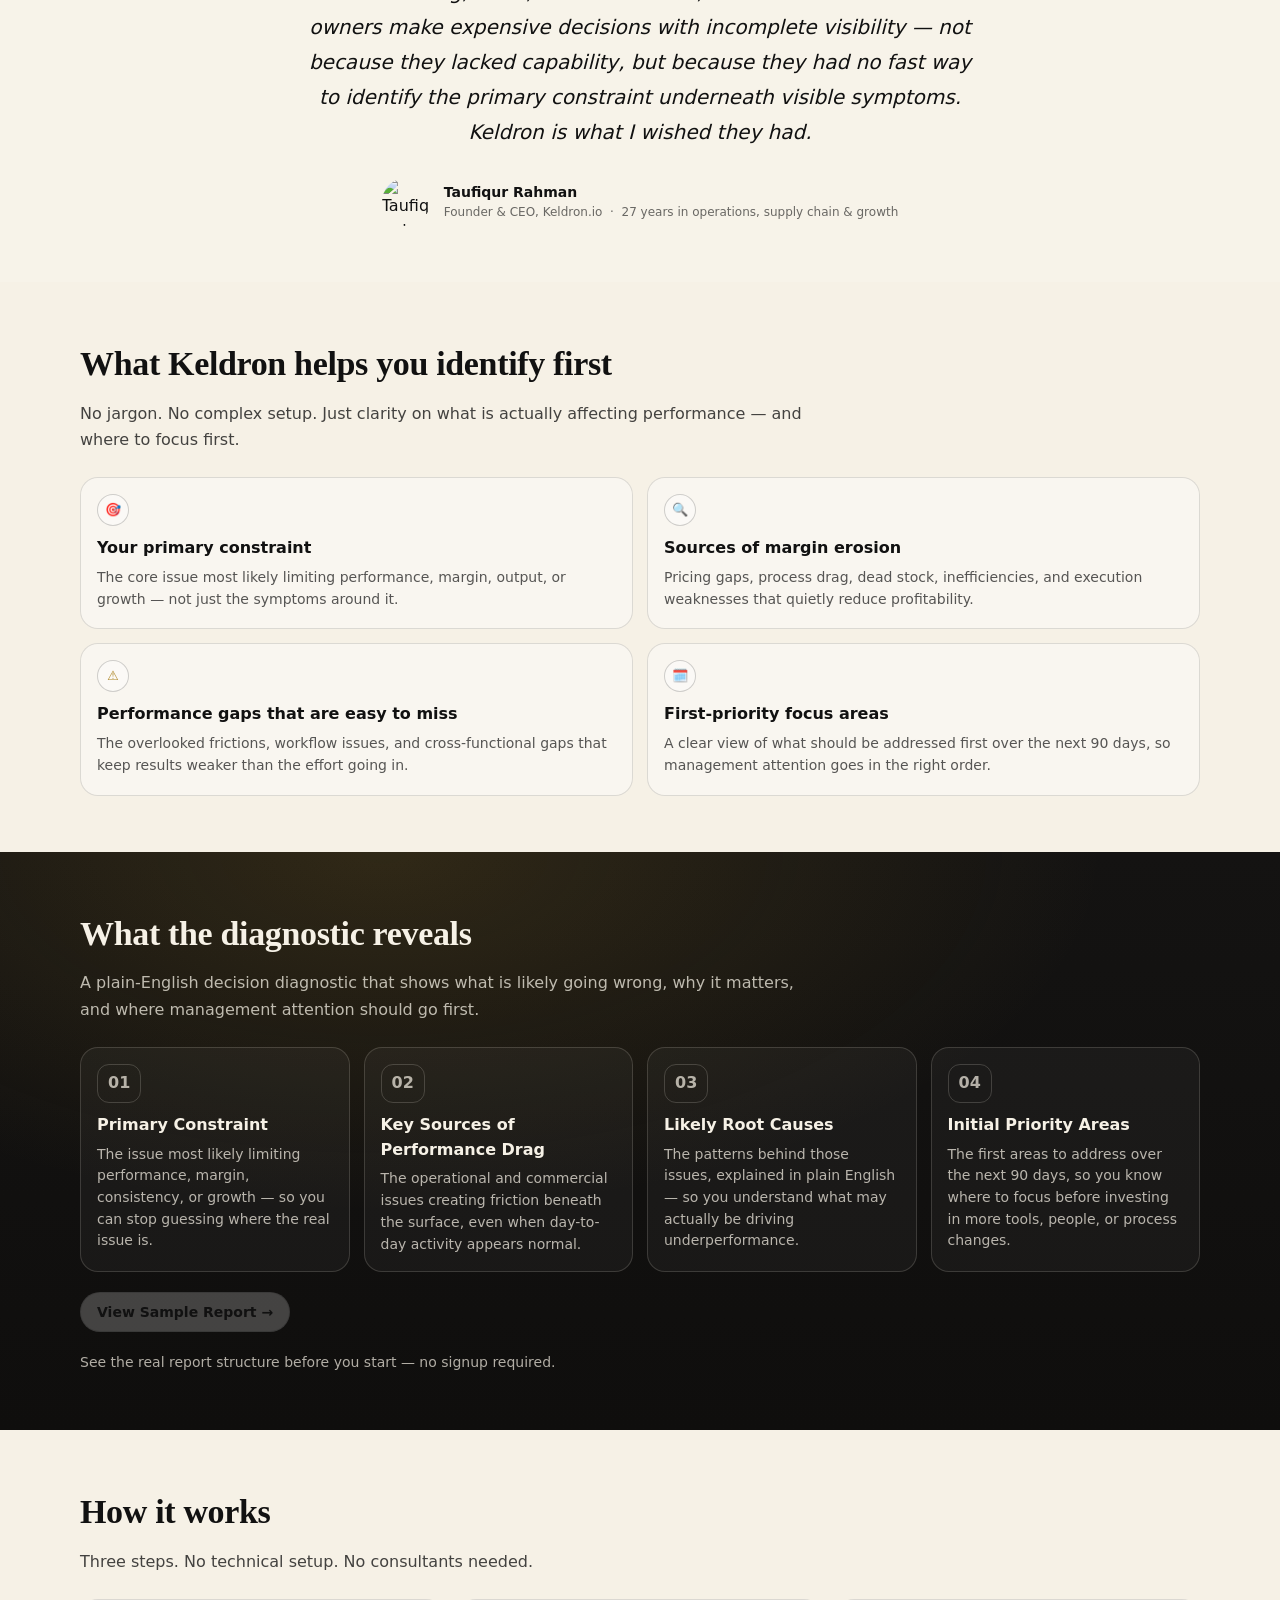
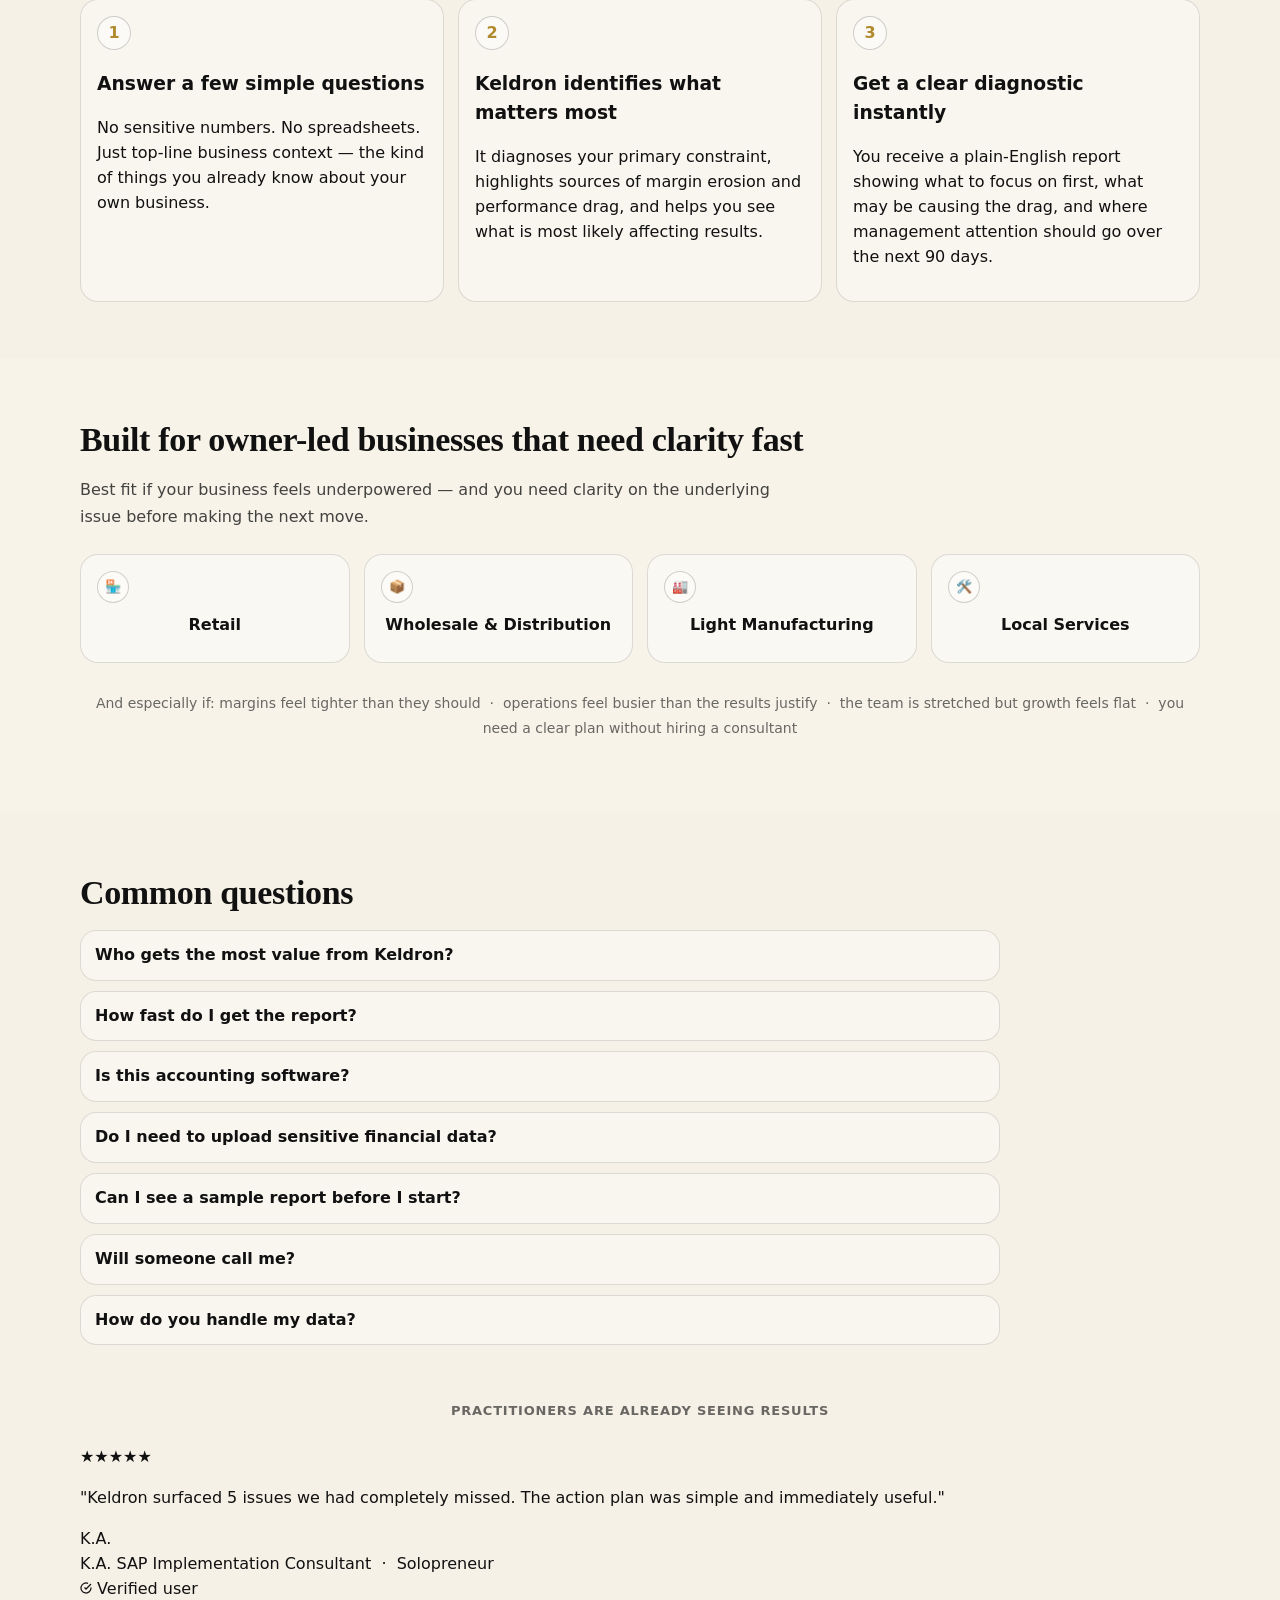
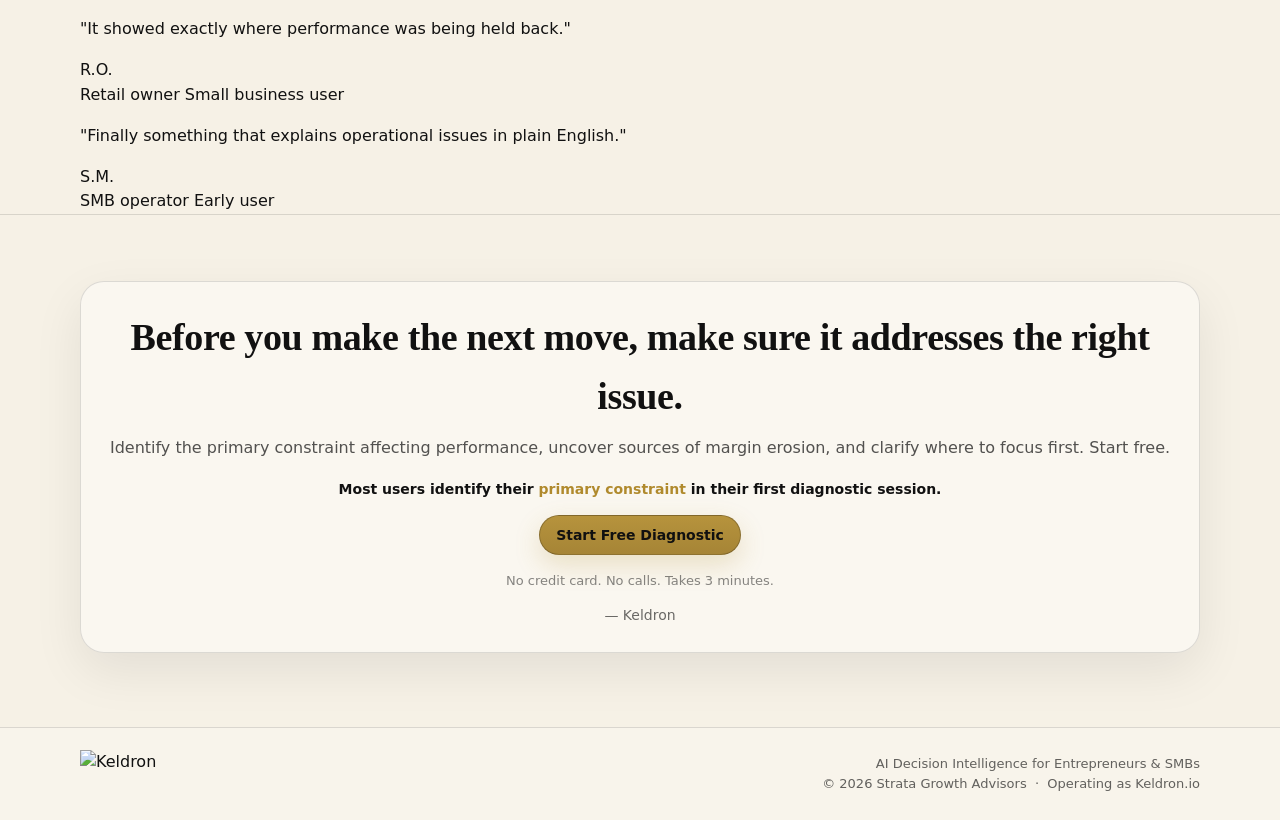
==== commit fb966d91: "Update index.html" ====
--- a/index.html
+++ b/index.html
@@ -161,21 +161,8 @@
           </h1>
 
           <p class="lead">
-            Revenue may be coming in. The team may be working hard. Yet margins feel thinner than they should,
-            performance feels less consistent than expected, and improvement never seems proportional to the effort going in.
+            Keldron identifies your primary constraint, uncovers margin erosion, and tells you exactly where to focus first — in plain English, in under 3 minutes.
           </p>
-
-          <p class="lead" style="margin-top:16px;">
-            That is often not just an execution issue. It is a diagnosis issue.
-            Keldron helps you identify the primary constraint affecting performance, uncover sources of margin erosion,
-            and clarify where management attention should go first — in plain English, with no jargon, no spreadsheets,
-            and no sensitive data required.
-          </p>
-
-          <div class="hero-micro-proof">
-            <span class="star">★</span>
-            <span>Early users identified an average of <strong>4+ overlooked performance gaps</strong> in their first diagnostic — issues they were not actively tracking.</span>
-          </div>
 
           <div class="hero-actions">
             <a class="btn btn-primary btn-lg"
@@ -190,32 +177,14 @@
             </a>
           </div>
 
-          <a class="hero-bridge" href="/sample-report.html"
-             onclick="posthog.capture('sample_report_viewed', {location: 'hero_bridge'})">
-            Not sure yet? See exactly what your report will look like first
-            <span class="hero-bridge-arrow">→</span>
-          </a>
-
-          <p class="cta-subnote">3 minutes &nbsp;·&nbsp; No calls &nbsp;·&nbsp; No spreadsheet uploads &nbsp;·&nbsp; Instant report</p>
-
-          <p class="reassurance">
-            Built by an operator with 27+ years across manufacturing, retail, distribution, and supply chain —
-            for founders and SMB owners who need decision clarity before making the next move.
-          </p>
-
-          <div class="trust-row">
-            <div class="trust-item">
-              <span class="trust-label">Built for</span>
-              <span class="trust-value">Retail &nbsp;·&nbsp; Distribution &nbsp;·&nbsp; Services &nbsp;·&nbsp; Manufacturing</span>
-            </div>
-            <div class="trust-item">
-              <span class="trust-label">Helps you identify</span>
-              <span class="trust-value">Primary constraint + margin erosion + first-priority focus areas</span>
-            </div>
-          </div>
-        </div>
-
-       <div class="hero-mock" style="align-self: start; position: sticky; top: 315px;">
+          <p class="cta-subnote">3 minutes &nbsp;·&nbsp; No calls &nbsp;·&nbsp; No spreadsheets &nbsp;·&nbsp; Instant report &nbsp;·&nbsp; No credit card</p>
+
+          <div class="hero-micro-proof">
+            <span class="star">★</span>
+            <span>Early users identified an average of <strong>4+ overlooked performance gaps</strong> in their first diagnostic — issues they were not actively tracking.</span>
+          </div>
+
+       <div class="hero-mock" style="align-self: start; position: sticky; top: 310px;">
           <div class="mock-card">
             <div class="mock-top">
               <span class="mock-dot"></span>
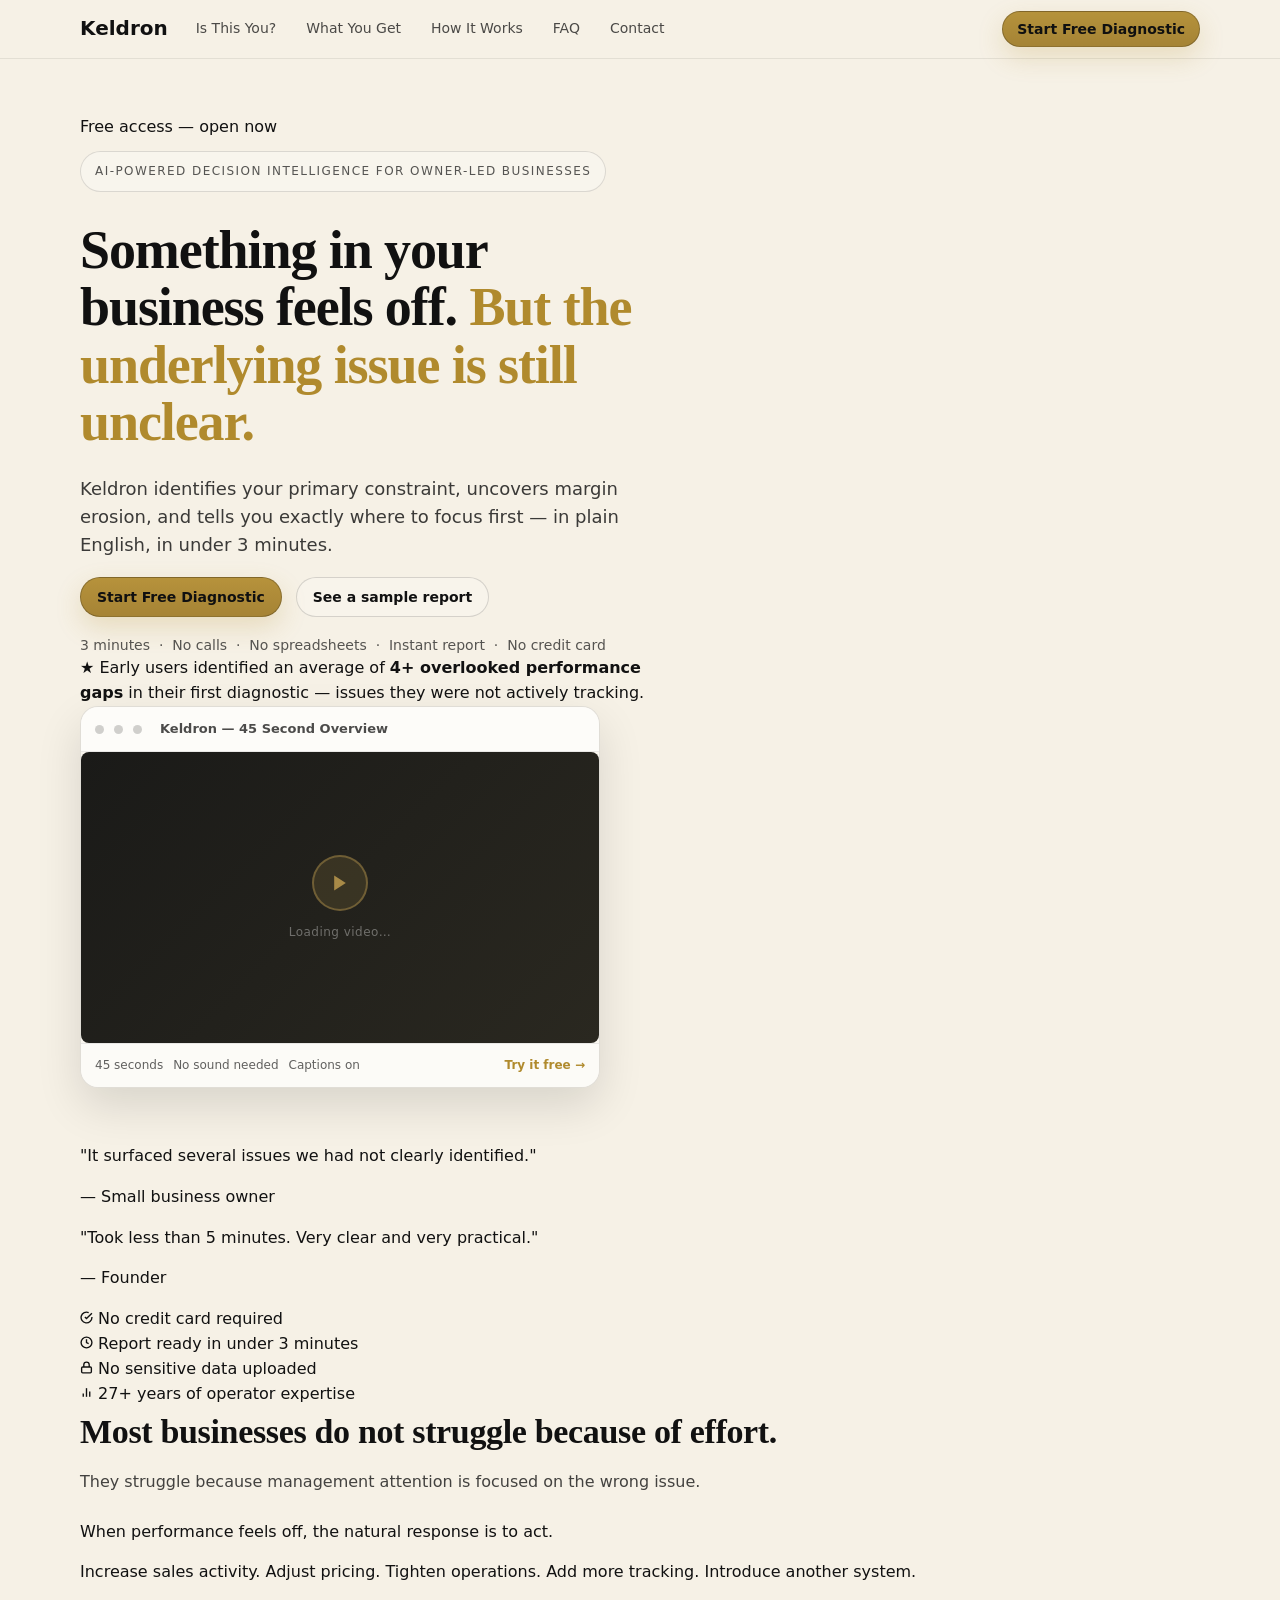
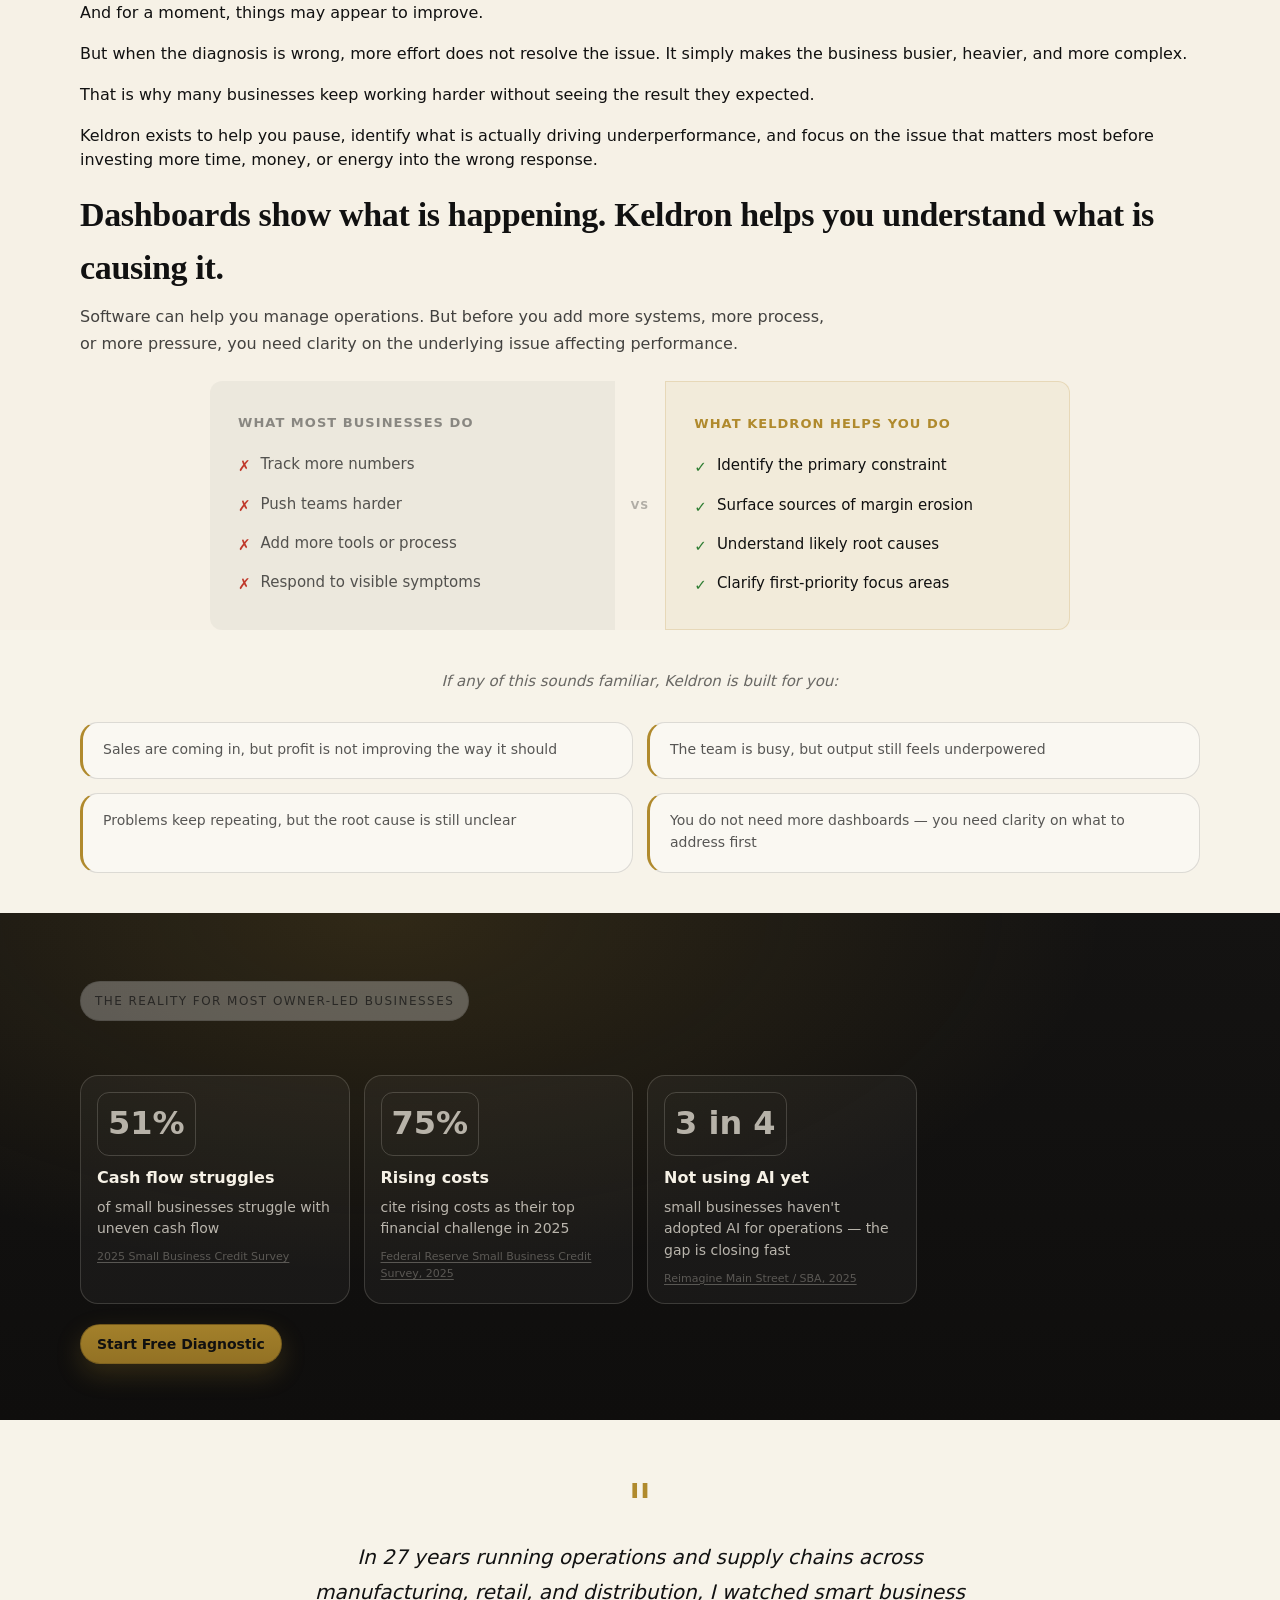
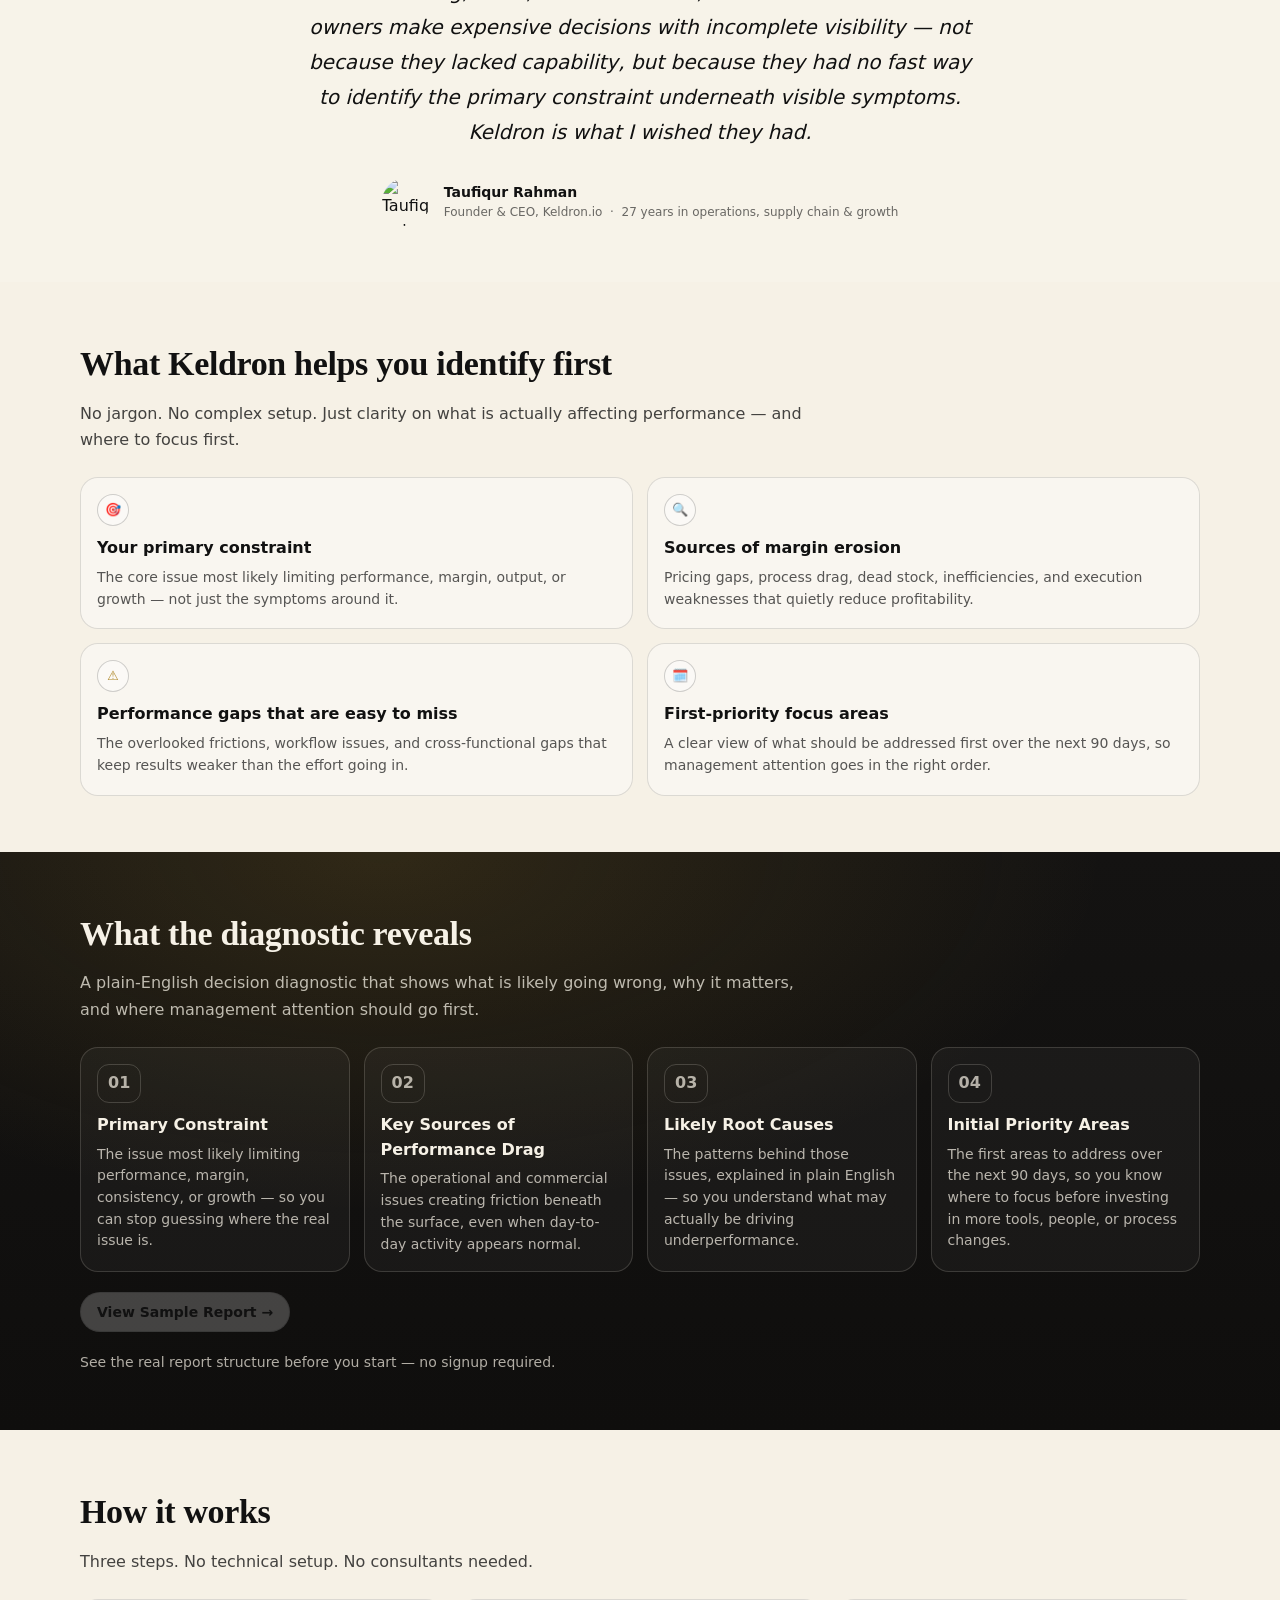
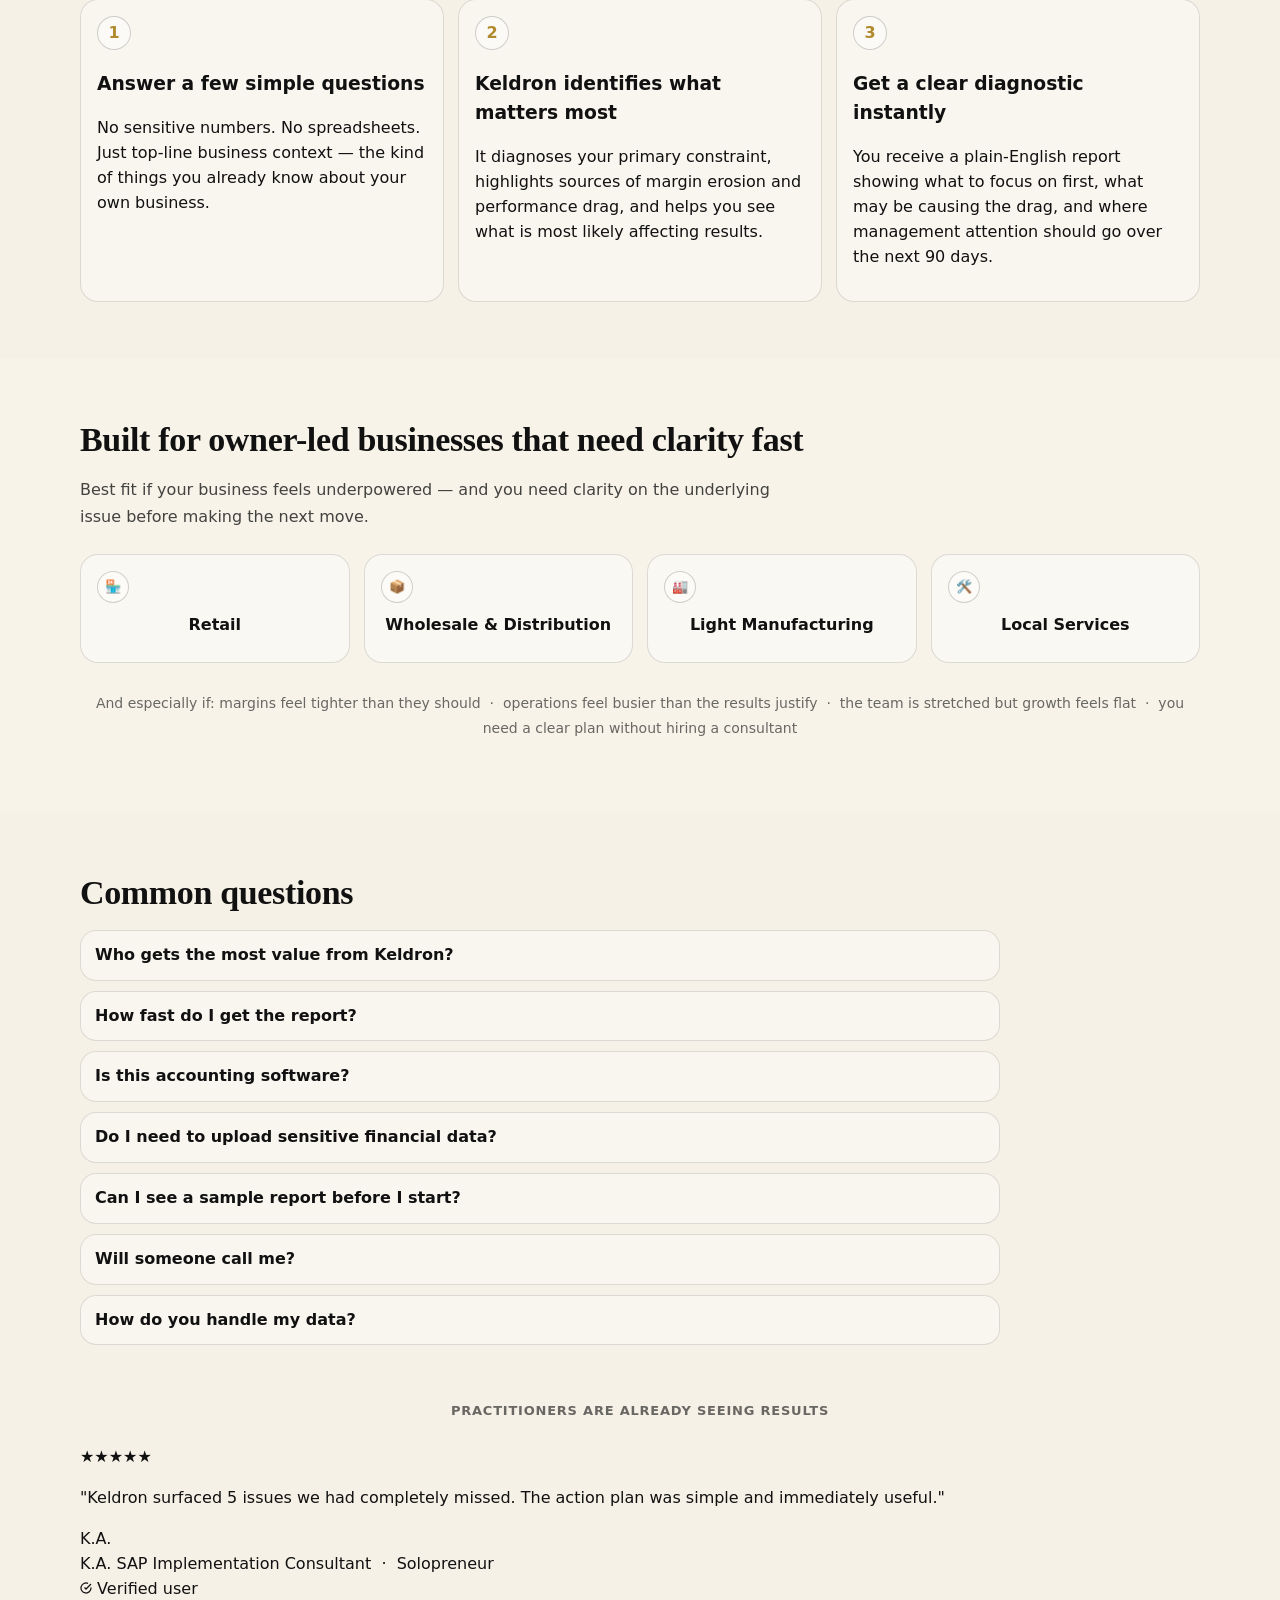
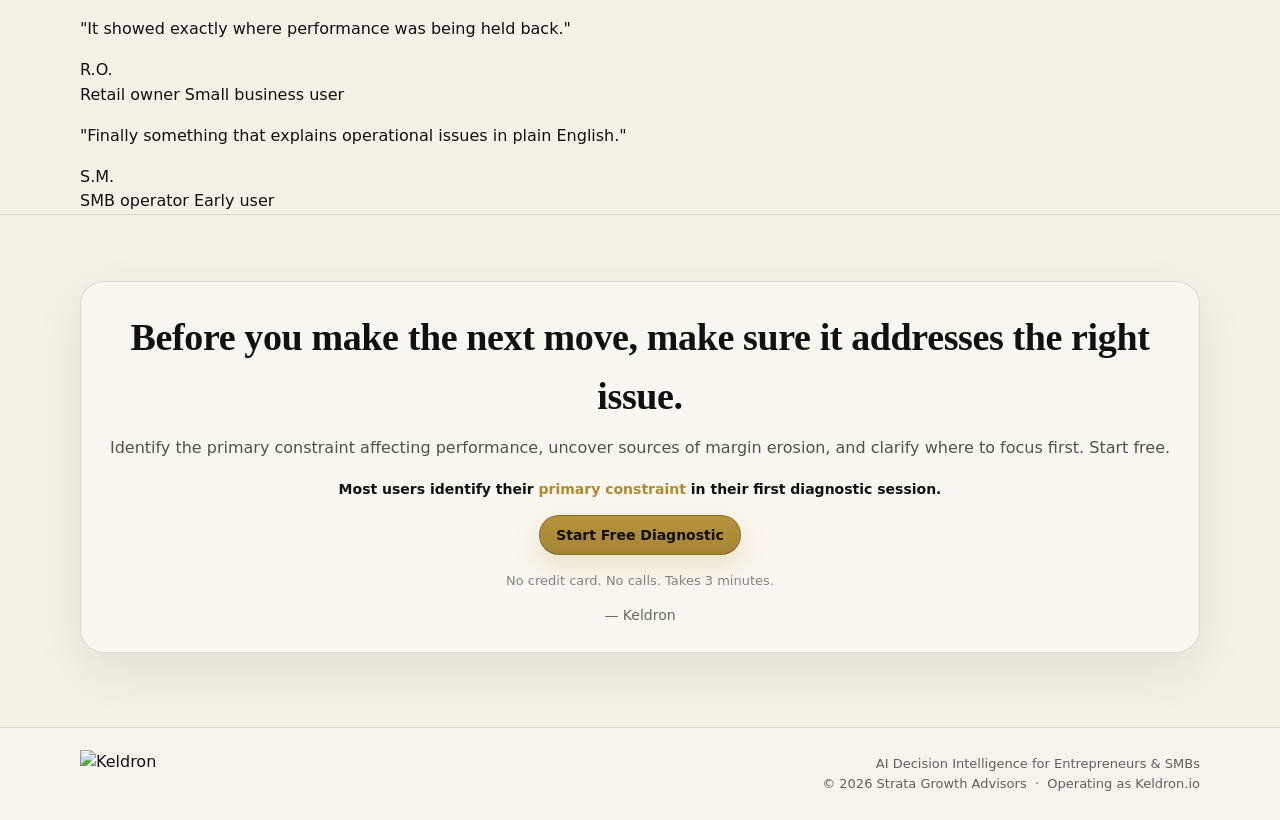
==== commit b77ca9cc: "Update index.html" ====
--- a/index.html
+++ b/index.html
@@ -184,7 +184,7 @@
             <span>Early users identified an average of <strong>4+ overlooked performance gaps</strong> in their first diagnostic — issues they were not actively tracking.</span>
           </div>
 
-       <div class="hero-mock" style="align-self: start; position: sticky; top: 310px;">
+       <div class="hero-mock" style="align-self: start;">
           <div class="mock-card">
             <div class="mock-top">
               <span class="mock-dot"></span>
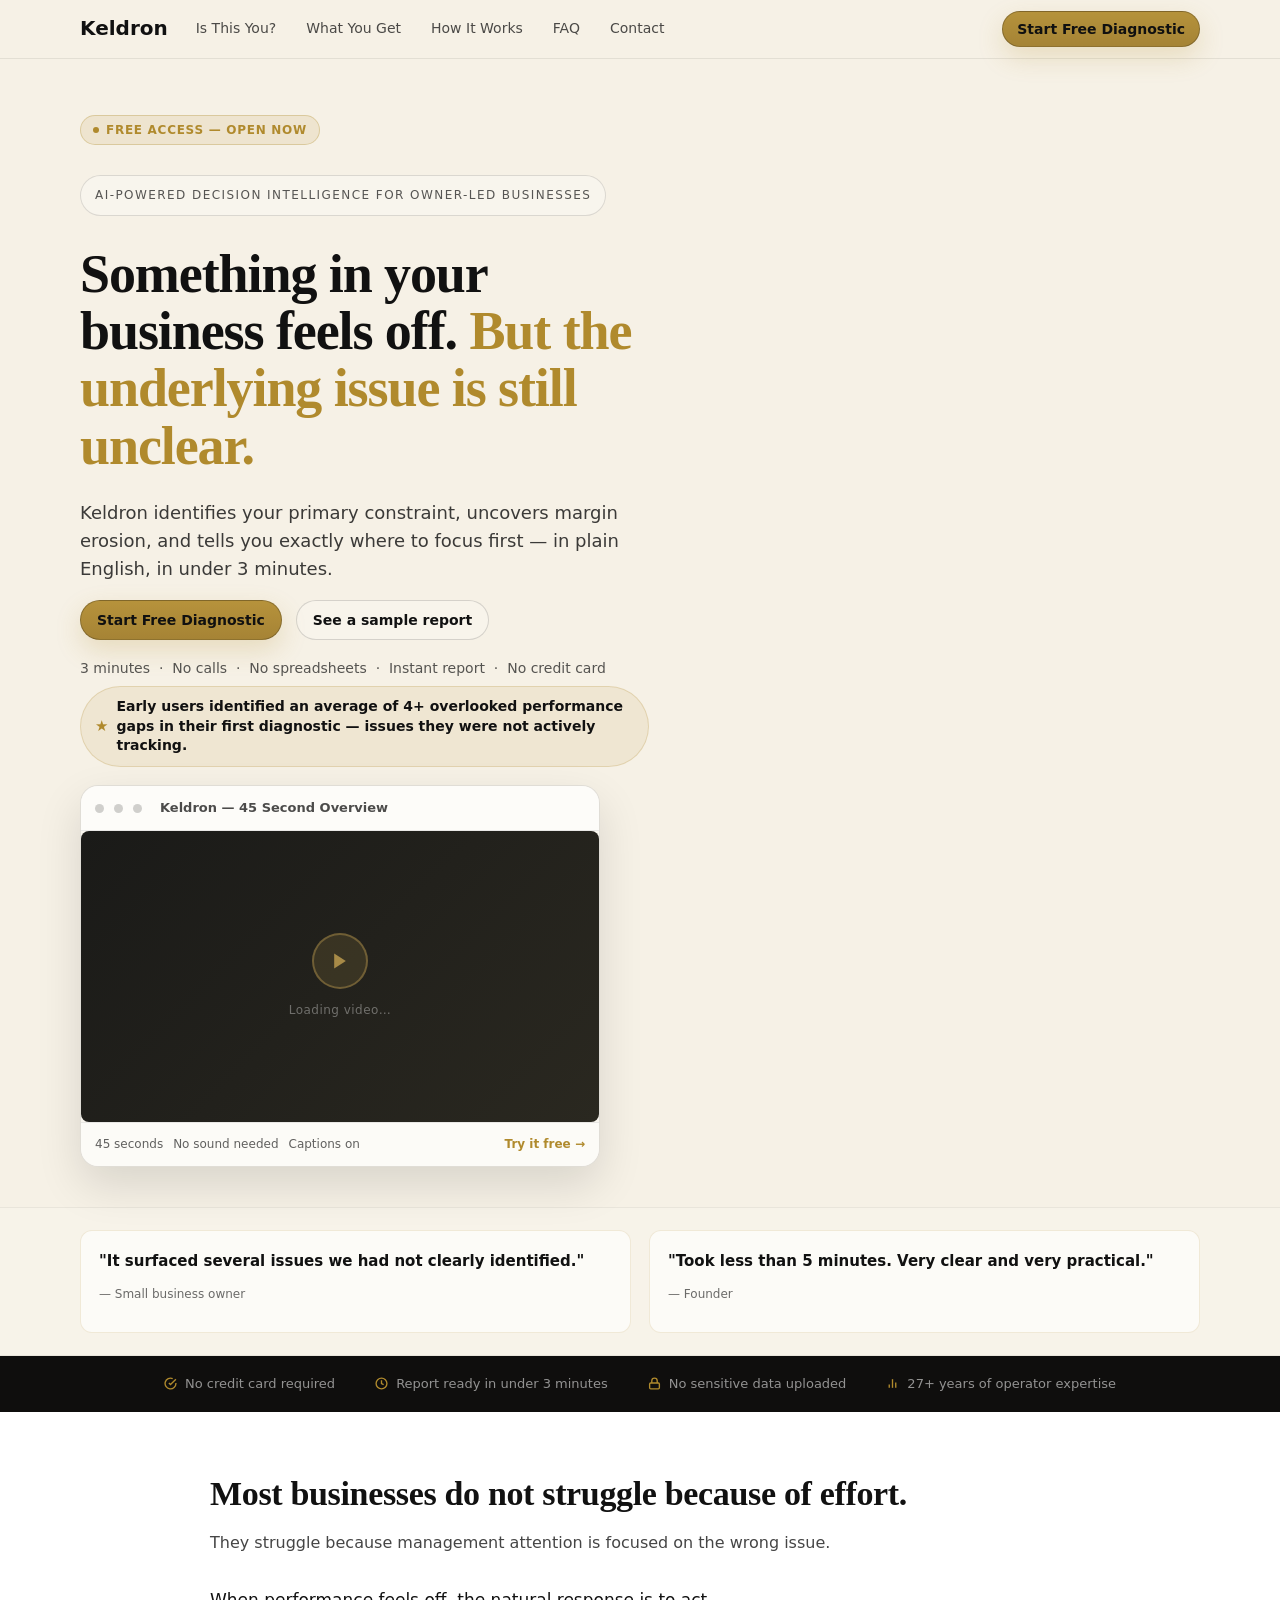
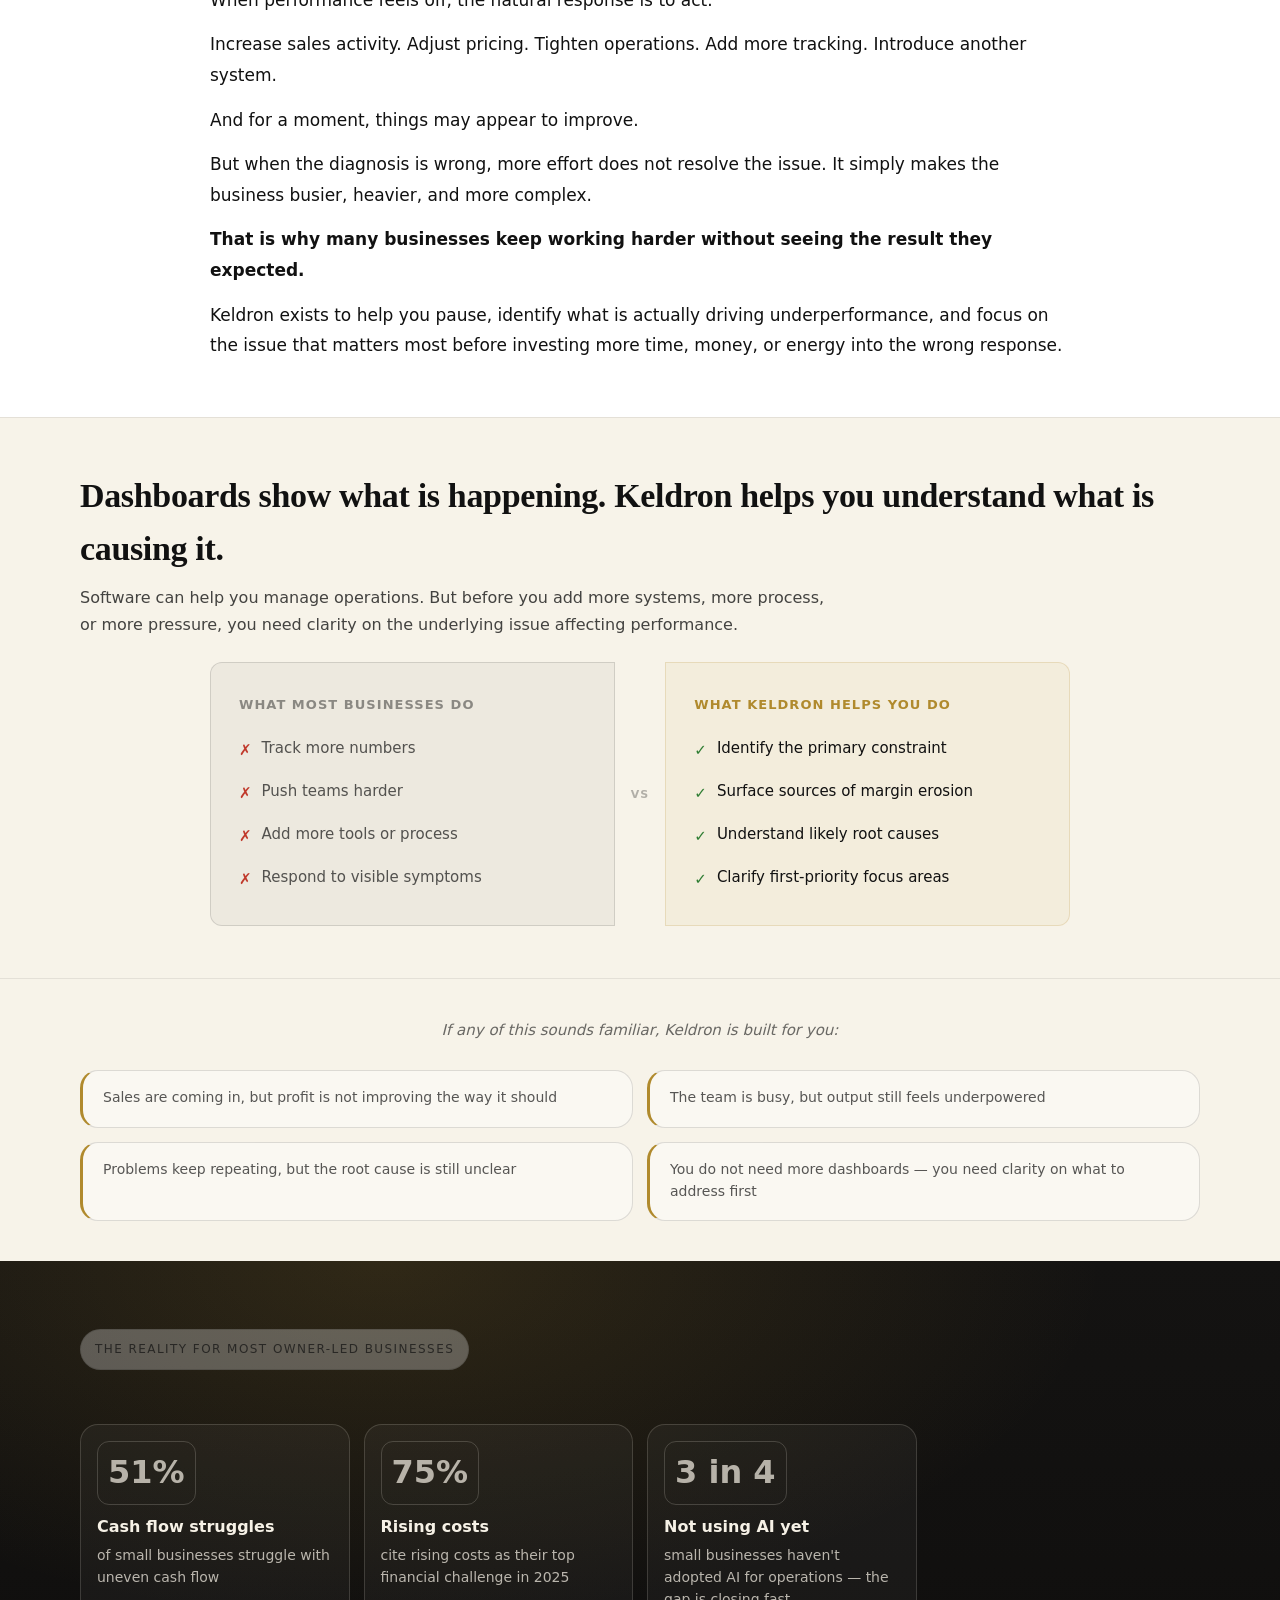
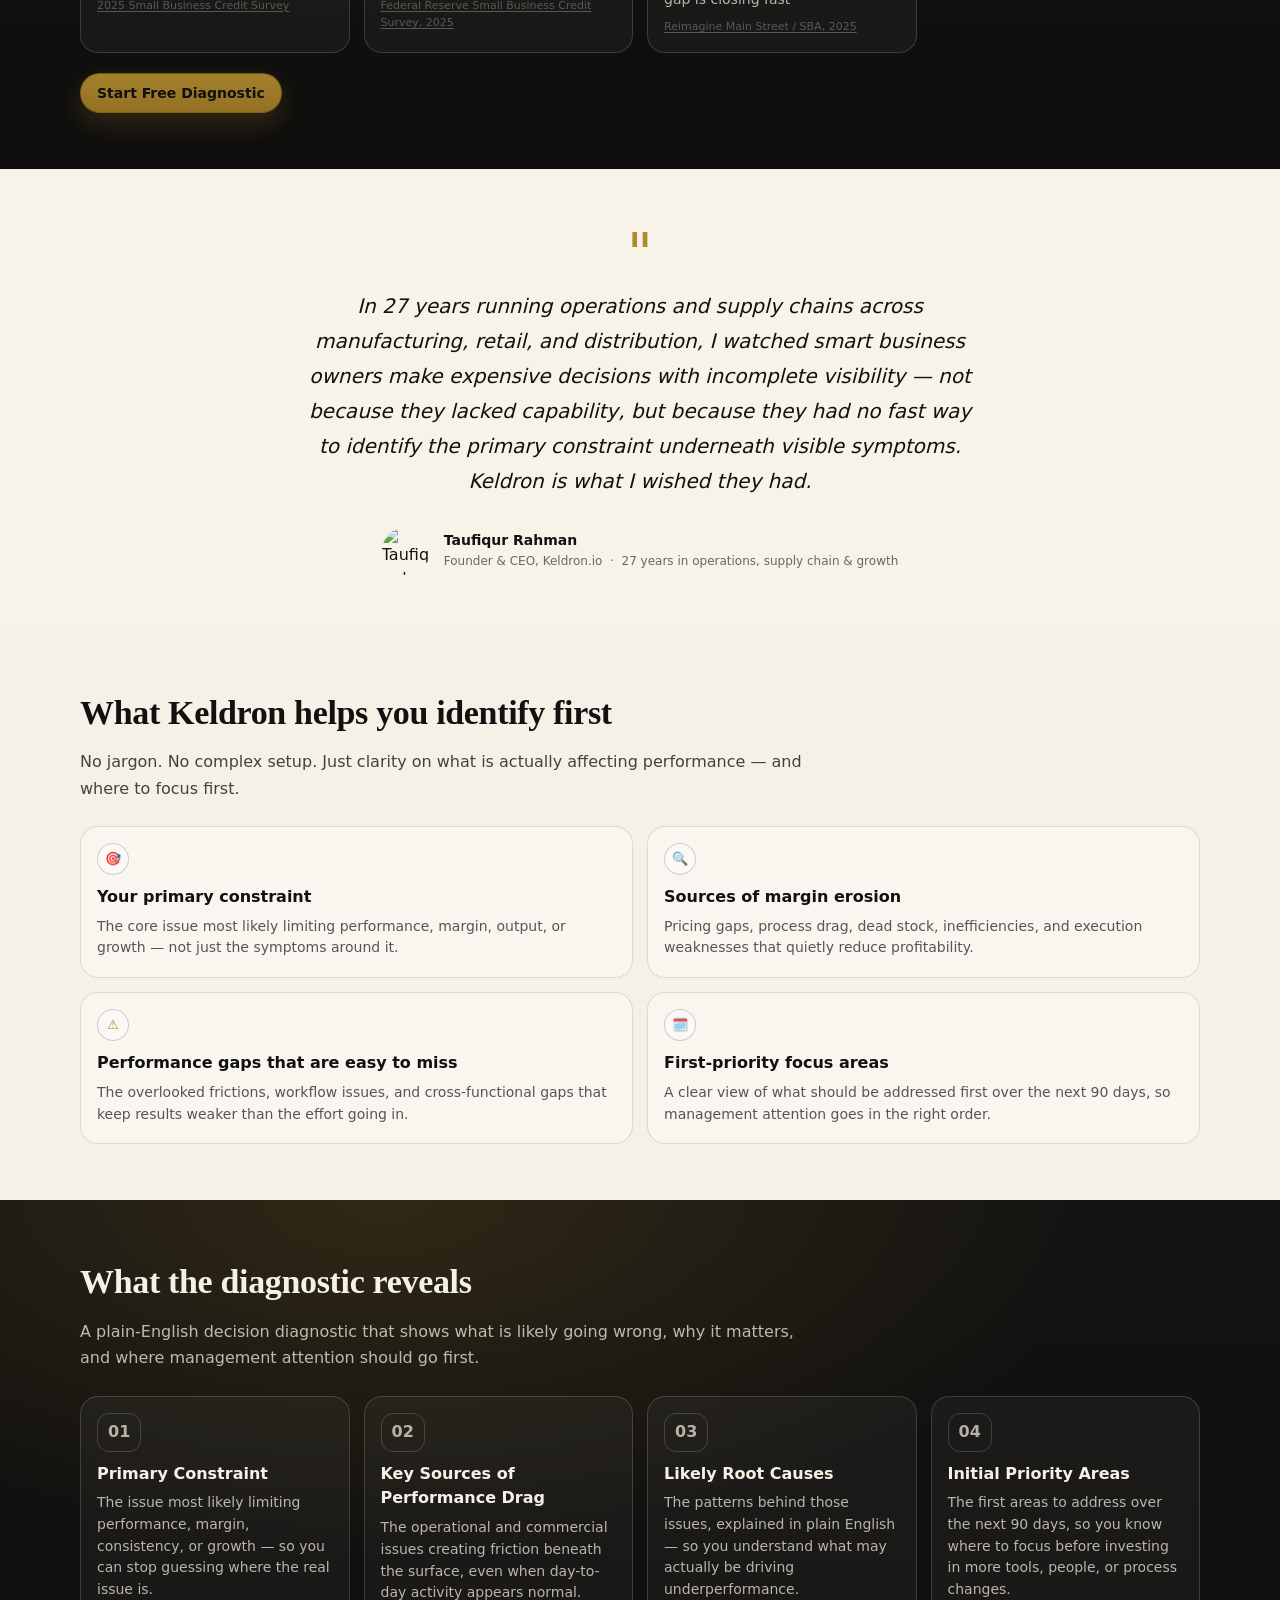
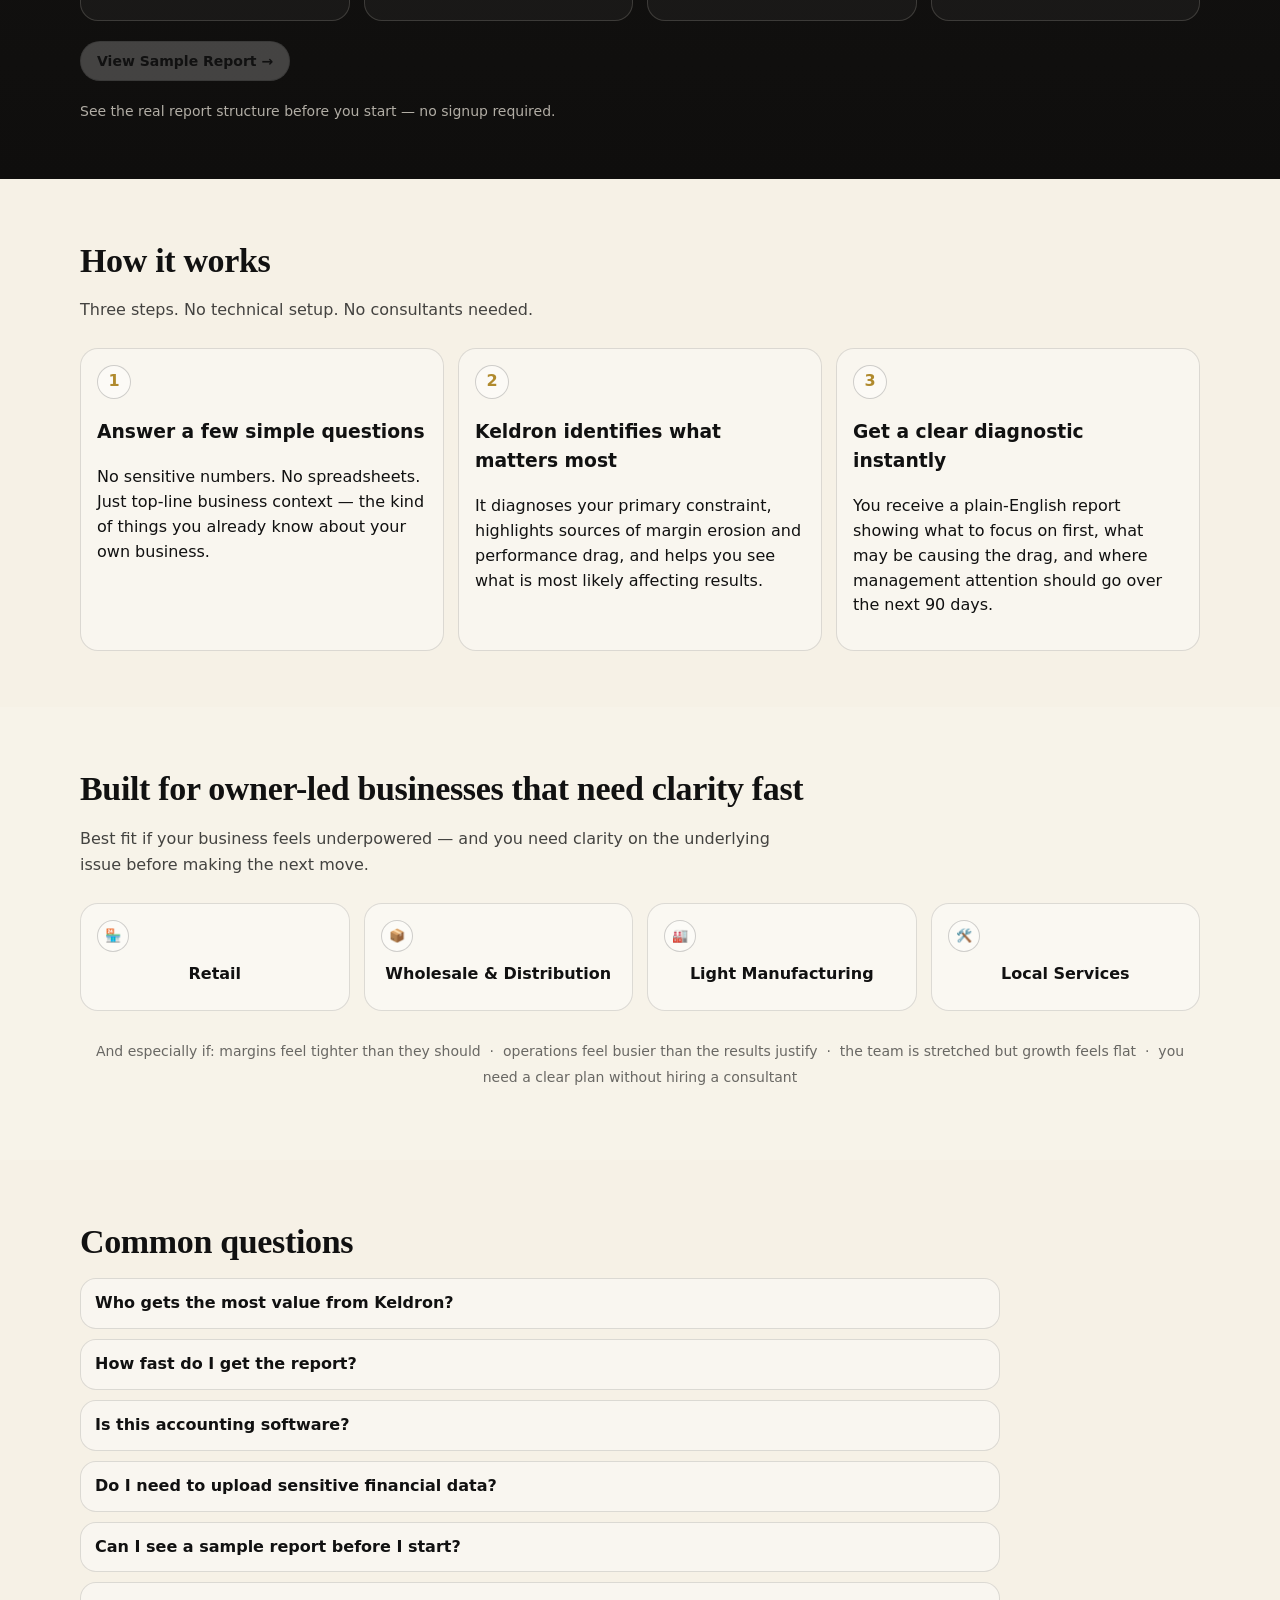
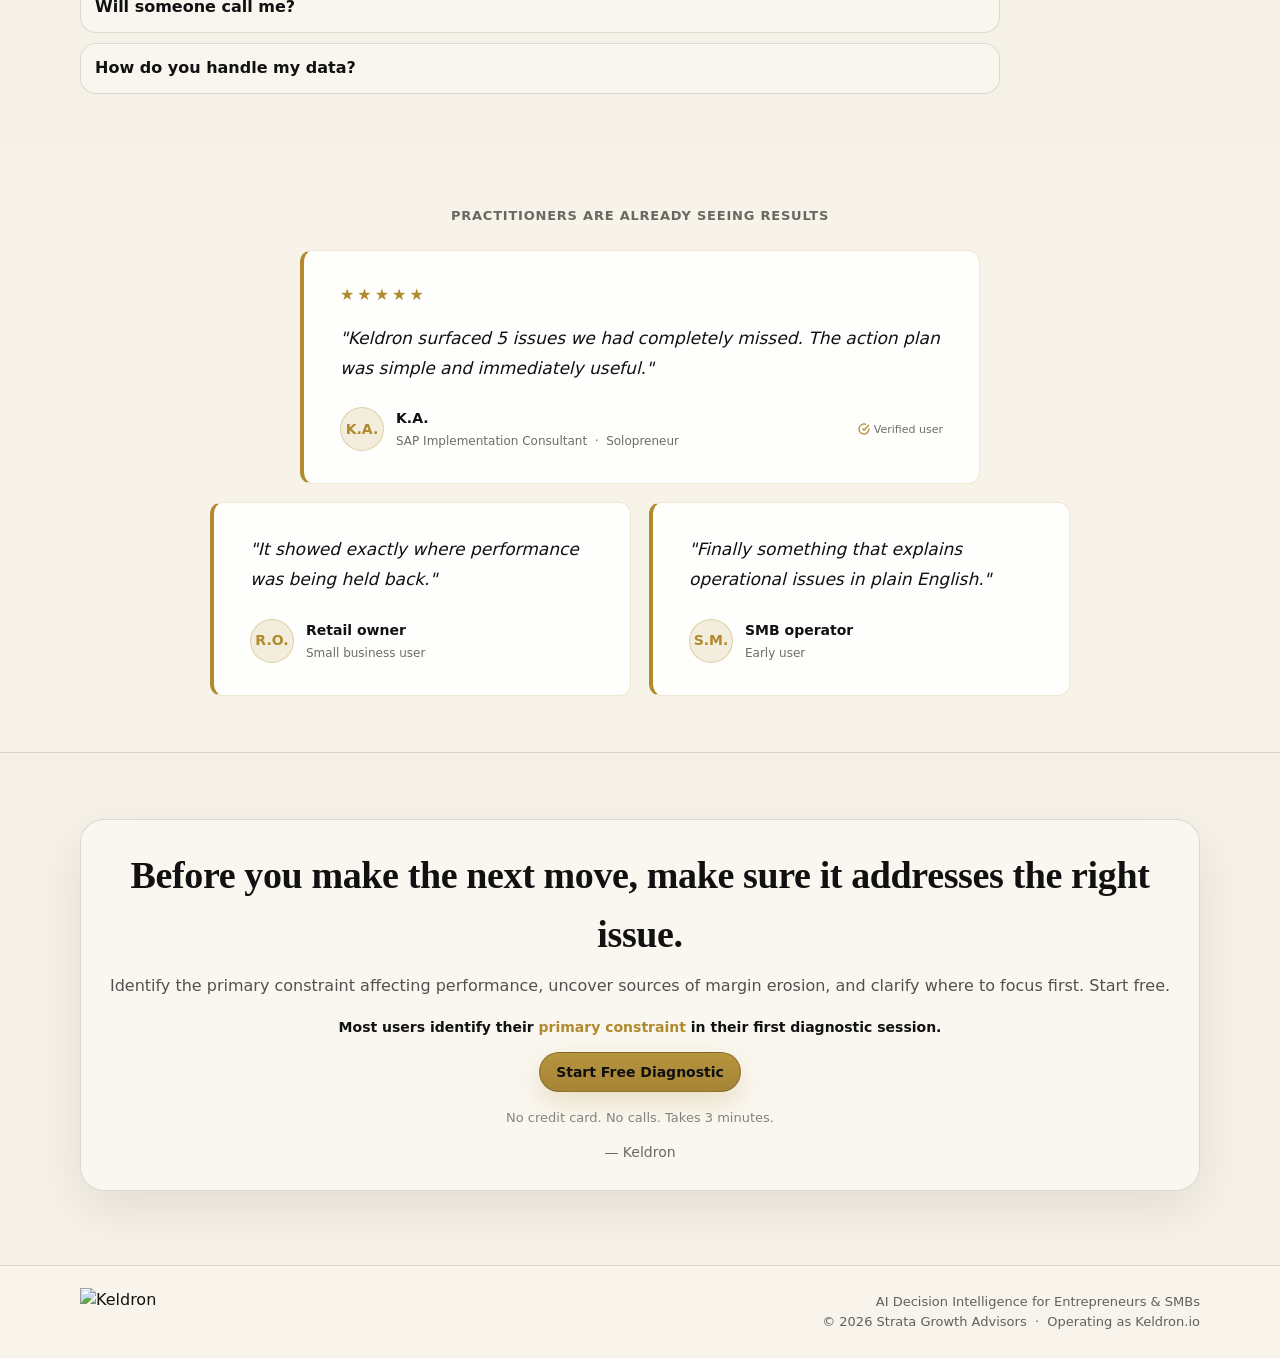
==== commit b5f17183: "Update index.html" ====
--- a/index.html
+++ b/index.html
@@ -184,7 +184,7 @@
             <span>Early users identified an average of <strong>4+ overlooked performance gaps</strong> in their first diagnostic — issues they were not actively tracking.</span>
           </div>
 
-       <div class="hero-mock" style="align-self: start;">
+       <div class="hero-mock">
           <div class="mock-card">
             <div class="mock-top">
               <span class="mock-dot"></span>
--- a/style.css
+++ b/style.css
@@ -1,5 +1,5 @@
 /* =====================================================
-   STRATA GLOBAL STYLESHEET
+   KELDRON GLOBAL STYLESHEET
    ===================================================== */
 
 /* ---------- CSS VARIABLES ---------- */
@@ -66,7 +66,7 @@
   align-items: center;
   justify-content: flex-start;
   gap: 22px;
-  padding: 10px 0;   /* tighter vertical padding */
+  padding: 10px 0;
 }
 
 .brand {
@@ -76,7 +76,7 @@
 }
 
 .brand-mark {
-  height: 84px;      /* as requested */
+  height: 84px;
   width: auto;
 }
 
@@ -158,8 +158,39 @@
 .hero-grid {
   display: grid;
   grid-template-columns: 1.05fr 0.95fr;
-  align-items: center;
+  align-items: start;
   gap: 36px;
+}
+
+.hero-badge {
+  display: inline-flex;
+  align-items: center;
+  gap: 7px;
+  background: rgba(176,138,45,0.12);
+  border: 1px solid rgba(176,138,45,0.3);
+  color: var(--gold);
+  font-size: 12px;
+  font-weight: 600;
+  letter-spacing: 0.06em;
+  text-transform: uppercase;
+  padding: 5px 12px;
+  border-radius: 100px;
+  margin-bottom: 18px;
+  width: fit-content;
+}
+
+.hero-badge-dot {
+  width: 6px;
+  height: 6px;
+  background: var(--gold);
+  border-radius: 50%;
+  animation: badgepulse 2s ease-in-out infinite;
+  flex-shrink: 0;
+}
+
+@keyframes badgepulse {
+  0%, 100% { opacity: 1; }
+  50% { opacity: 0.3; }
 }
 
 .kicker {
@@ -176,7 +207,7 @@
 }
 
 .display {
-  margin: 18px 0 24px;   /* increased bottom margin: extra space below headline */
+  margin: 18px 0 24px;
   font-family: ui-serif, Georgia, "Times New Roman", Times, serif;
   font-weight: 700;
   font-size: clamp(32px, 4.4vw, 54px);
@@ -193,6 +224,28 @@
   margin: 0 0 18px;
 }
 
+.hero-micro-proof {
+  display: inline-flex;
+  align-items: center;
+  gap: 8px;
+  font-size: 14px;
+  font-weight: 600;
+  color: var(--ink);
+  background: rgba(176,138,45,0.1);
+  border: 1px solid rgba(176,138,45,0.22);
+  border-radius: 999px;
+  padding: 10px 14px;
+  margin: 6px 0 18px;
+  line-height: 1.4;
+}
+
+.hero-micro-proof .star {
+  color: var(--gold);
+  font-size: 15px;
+  line-height: 1;
+  flex-shrink: 0;
+}
+
 .hero-actions {
   display: flex;
   align-items: center;
@@ -201,9 +254,31 @@
   margin-top: 10px;
 }
 
-/* "Takes ~7 minutes…" line */
+.hero-bridge {
+  display: inline-flex;
+  align-items: center;
+  gap: 6px;
+  font-size: 13px;
+  color: rgba(17,17,17,0.65);
+  margin-top: 10px;
+  text-decoration: none;
+  border-bottom: 1px dashed rgba(17,17,17,0.25);
+  transition: color 0.2s, border-color 0.2s;
+}
+
+.hero-bridge:hover {
+  color: var(--ink);
+  border-bottom-color: var(--ink);
+  text-decoration: none;
+}
+
+.hero-bridge-arrow {
+  font-size: 11px;
+  opacity: 0.6;
+}
+
 .cta-subnote {
-  margin: 18px 0 0;    /* increased top margin: extra space above subnote */
+  margin: 18px 0 0;
   font-size: 14px;
   color: rgba(17,17,17,0.70);
 }
@@ -247,8 +322,10 @@
 }
 
 /* Hero mock */
+
 .hero-mock {
   justify-self: end;
+  align-self: start;
   max-width: 520px;
   width: 100%;
 }
@@ -302,6 +379,70 @@
 }
 
 /* =====================================================
+   PROOF / TESTIMONIAL MICRO BLOCKS
+   ===================================================== */
+
+.mini-proof-row {
+  padding: 22px 0;
+  background: rgba(255,255,255,0.12);
+  border-top: 1px solid rgba(15,14,12,0.06);
+  border-bottom: 1px solid rgba(15,14,12,0.06);
+}
+
+.mini-proof-grid {
+  display: grid;
+  grid-template-columns: repeat(2, minmax(0, 1fr));
+  gap: 18px;
+}
+
+.mini-proof-card {
+  background: rgba(255,255,255,0.65);
+  border: 1px solid rgba(176,138,45,0.16);
+  border-radius: 12px;
+  padding: 18px 18px 16px;
+}
+
+.mini-proof-quote {
+  margin: 0 0 8px;
+  font-size: 15px;
+  line-height: 1.6;
+  color: var(--ink);
+  font-weight: 600;
+}
+
+.mini-proof-name {
+  font-size: 12px;
+  color: rgba(17,17,17,0.62);
+}
+
+.proof-strip {
+  background: var(--dark2);
+  padding: 18px 0;
+}
+
+.proof-strip-inner {
+  display: flex;
+  align-items: center;
+  justify-content: center;
+  gap: 40px;
+  flex-wrap: wrap;
+}
+
+.proof-strip-item {
+  display: flex;
+  align-items: center;
+  gap: 8px;
+  font-size: 13px;
+  color: rgba(255,255,255,0.55);
+  white-space: nowrap;
+}
+
+.proof-strip-item svg {
+  flex-shrink: 0;
+  color: var(--gold);
+}
+
+/* =====================================================
    SECTIONS
    ===================================================== */
 
@@ -325,7 +466,84 @@
   line-height: 1.65;
 }
 
-/* ---------- WHY PILLARS ---------- */
+/* ---------- CONVERSATION SECTION ---------- */
+
+.conversation-section {
+  background: #fff;
+  padding: 56px 0;
+}
+
+.conversation-wrap {
+  max-width: 860px;
+  margin: 0 auto;
+  text-align: left;
+}
+
+.conversation-wrap .section-title,
+.conversation-wrap .section-intro {
+  text-align: left;
+  max-width: none;
+  margin-left: 0;
+  margin-right: 0;
+}
+
+.conversation-copy {
+  display: grid;
+  gap: 14px;
+  margin-top: 28px;
+  color: var(--ink);
+  font-size: 17px;
+  line-height: 1.8;
+}
+
+.conversation-copy p {
+  margin: 0;
+}
+
+.conversation-highlight {
+  font-weight: 700;
+  color: var(--ink);
+}
+
+/* ---------- COMPARISON SECTION ---------- */
+
+.comparison-strip {
+  background: rgba(255,255,255,0.12);
+  border-top: 1px solid var(--border);
+  border-bottom: 1px solid var(--border);
+  padding: 52px 0;
+}
+
+.comparison-grid {
+  display: grid;
+  grid-template-columns: repeat(2, minmax(0, 1fr));
+  gap: 18px;
+  max-width: 920px;
+  margin: 0 auto;
+}
+
+.comparison-card {
+  background: rgba(255,255,255,0.55);
+  border: 1px solid var(--line);
+  border-radius: 14px;
+  padding: 22px;
+}
+
+.comparison-card h3 {
+  margin: 0 0 14px;
+  font-size: 18px;
+  color: var(--ink);
+}
+
+.comparison-card ul {
+  margin: 0;
+  padding-left: 18px;
+  color: var(--ink);
+  line-height: 1.8;
+  font-size: 15px;
+}
+
+/* ---------- WHY / CONTENT PILLARS ---------- */
 
 .pillars {
   display: grid;
@@ -464,6 +682,110 @@
   line-height: 1.65;
 }
 
+/* ---------- TESTIMONIALS ---------- */
+
+.testimonial-section {
+  padding: 56px 0;
+  background: rgba(255,255,255,0.12);
+}
+
+.testimonial-grid {
+  max-width: 860px;
+  margin: 0 auto;
+  display: grid;
+  grid-template-columns: 1fr 1fr;
+  gap: 18px;
+}
+
+.testimonial-card {
+  background: rgba(255,255,255,0.85);
+  border: 1px solid rgba(176,138,45,0.2);
+  border-left: 4px solid var(--gold);
+  border-radius: 12px;
+  padding: 2rem 2.25rem;
+}
+
+.testimonial-card.featured {
+  grid-column: 1 / -1;
+  max-width: 680px;
+  margin: 0 auto;
+  width: 100%;
+}
+
+.testimonial-stars {
+  display: flex;
+  gap: 3px;
+  margin-bottom: 1rem;
+}
+
+.testimonial-stars span {
+  color: var(--gold);
+  font-size: 16px;
+}
+
+.testimonial-quote {
+  font-size: clamp(15px, 2vw, 17px);
+  line-height: 1.75;
+  color: var(--ink);
+  font-style: italic;
+  margin: 0 0 1.5rem;
+}
+
+.testimonial-footer {
+  display: flex;
+  align-items: center;
+  gap: 12px;
+}
+
+.testimonial-avatar {
+  width: 44px;
+  height: 44px;
+  border-radius: 50%;
+  background: rgba(176,138,45,0.15);
+  border: 1px solid rgba(176,138,45,0.3);
+  display: flex;
+  align-items: center;
+  justify-content: center;
+  font-size: 14px;
+  font-weight: 700;
+  color: var(--gold);
+  flex-shrink: 0;
+  font-style: normal;
+}
+
+.testimonial-meta {
+  display: flex;
+  flex-direction: column;
+  gap: 2px;
+}
+
+.testimonial-name {
+  font-size: 14px;
+  font-weight: 700;
+  color: var(--ink);
+  font-style: normal;
+}
+
+.testimonial-role {
+  font-size: 12px;
+  color: rgba(17,17,17,0.62);
+  font-style: normal;
+}
+
+.testimonial-verified {
+  margin-left: auto;
+  display: flex;
+  align-items: center;
+  gap: 4px;
+  font-size: 11px;
+  color: rgba(17,17,17,0.62);
+  font-style: normal;
+}
+
+.testimonial-verified svg {
+  color: var(--gold);
+}
+
 /* ---------- CLOSING CTA ---------- */
 
 .closing {
@@ -524,8 +846,8 @@
 
 @media (max-width: 980px) {
   .nav { display: none; }
-  .hero-grid { grid-template-columns: 1fr; }
-  .hero-mock { justify-self: start; max-width: 560px; }
+  .hero-grid { grid-template-columns: 1fr; align-items: start; }
+  .hero-mock { justify-self: start; align-self: start; max-width: 560px; }
   .deliverable-grid { grid-template-columns: repeat(2, 1fr); }
   .pillars { grid-template-columns: 1fr; }
   .steps { grid-template-columns: 1fr; }
@@ -534,6 +856,23 @@
   .footer-muted.small { text-align: left; }
 }
 
+@media (max-width: 760px) {
+  .comparison-grid { grid-template-columns: 1fr; }
+  .mini-proof-grid { grid-template-columns: 1fr; }
+  .testimonial-grid { grid-template-columns: 1fr; }
+  .testimonial-card,
+  .testimonial-card.featured { max-width: 100%; }
+}
+
+@media (max-width: 600px) {
+  .proof-strip-inner { gap: 16px; padding: 0 16px; }
+  .proof-strip-item { font-size: 12px; }
+  .hero-micro-proof {
+    display: flex;
+    border-radius: 14px;
+  }
+}
+
 @media (max-width: 520px) {
   .container { width: calc(100% - 28px); }
   .brand-mark { height: 64px; }
